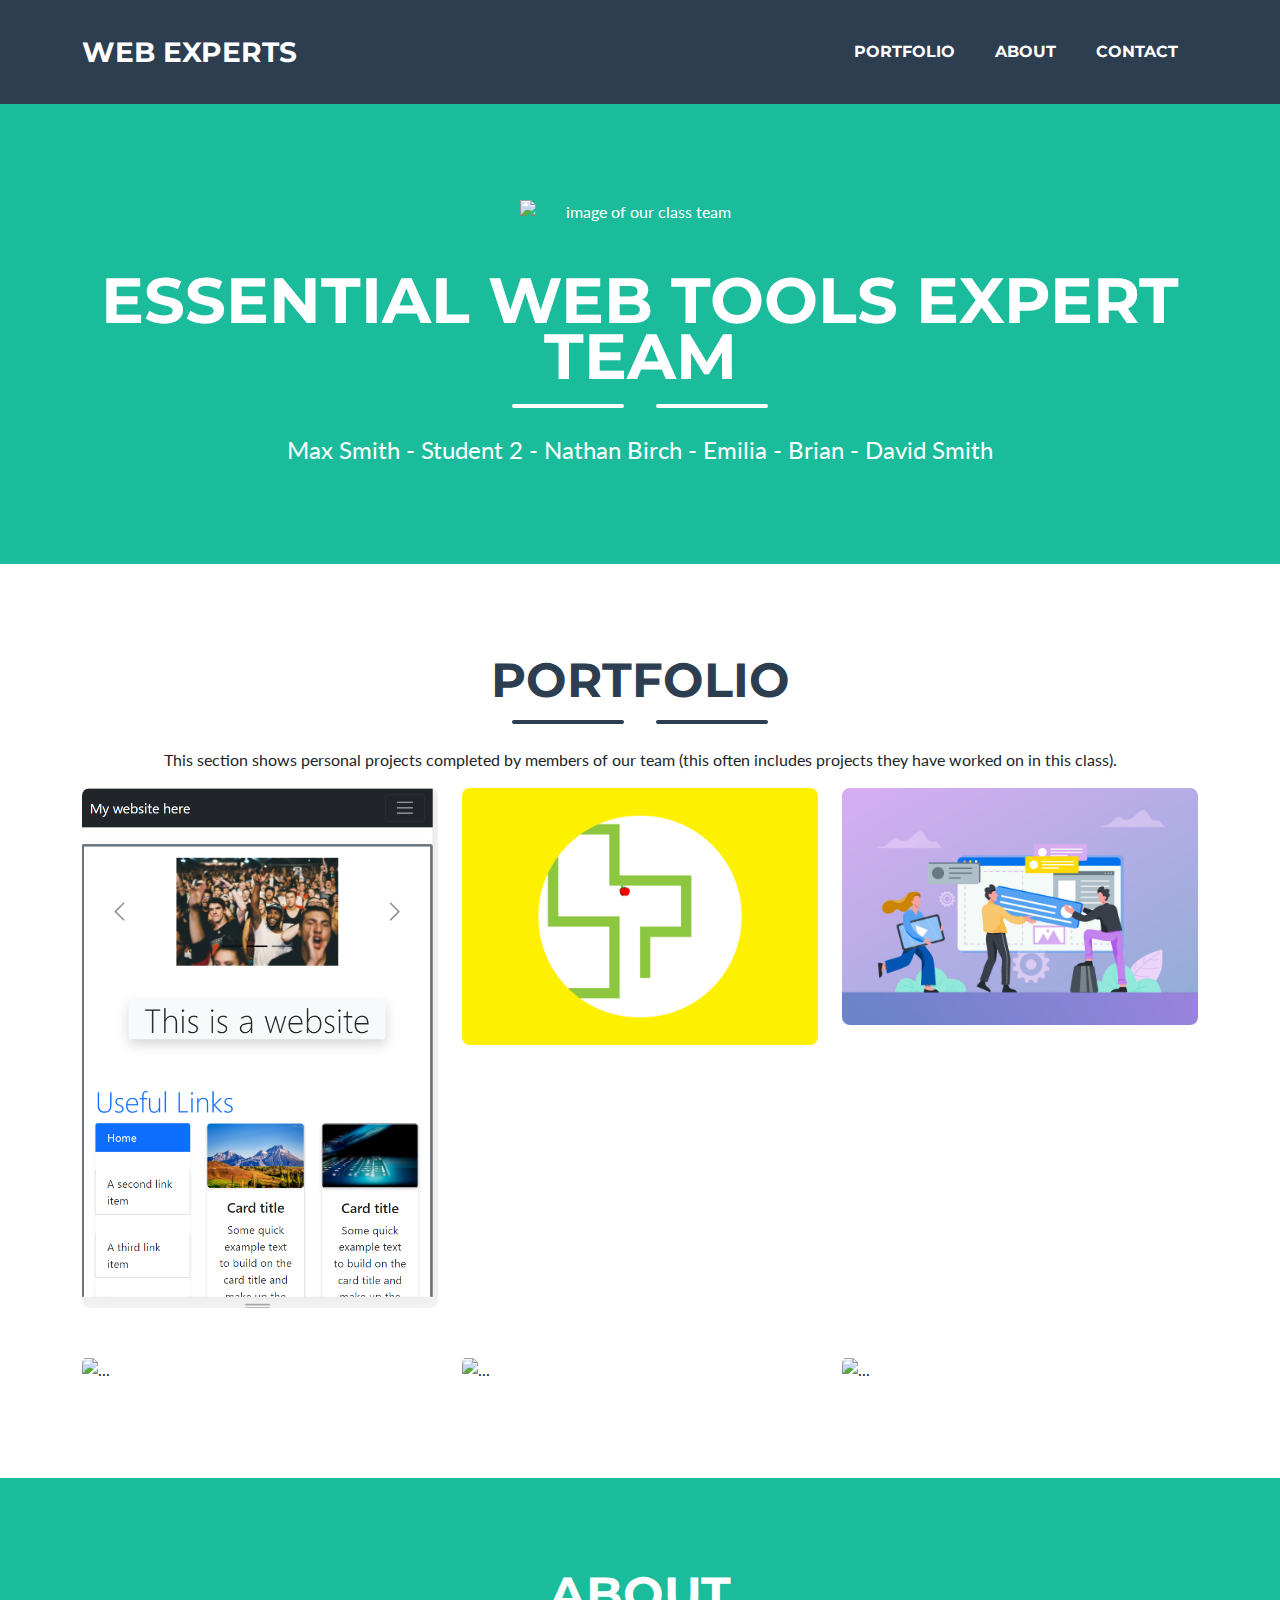
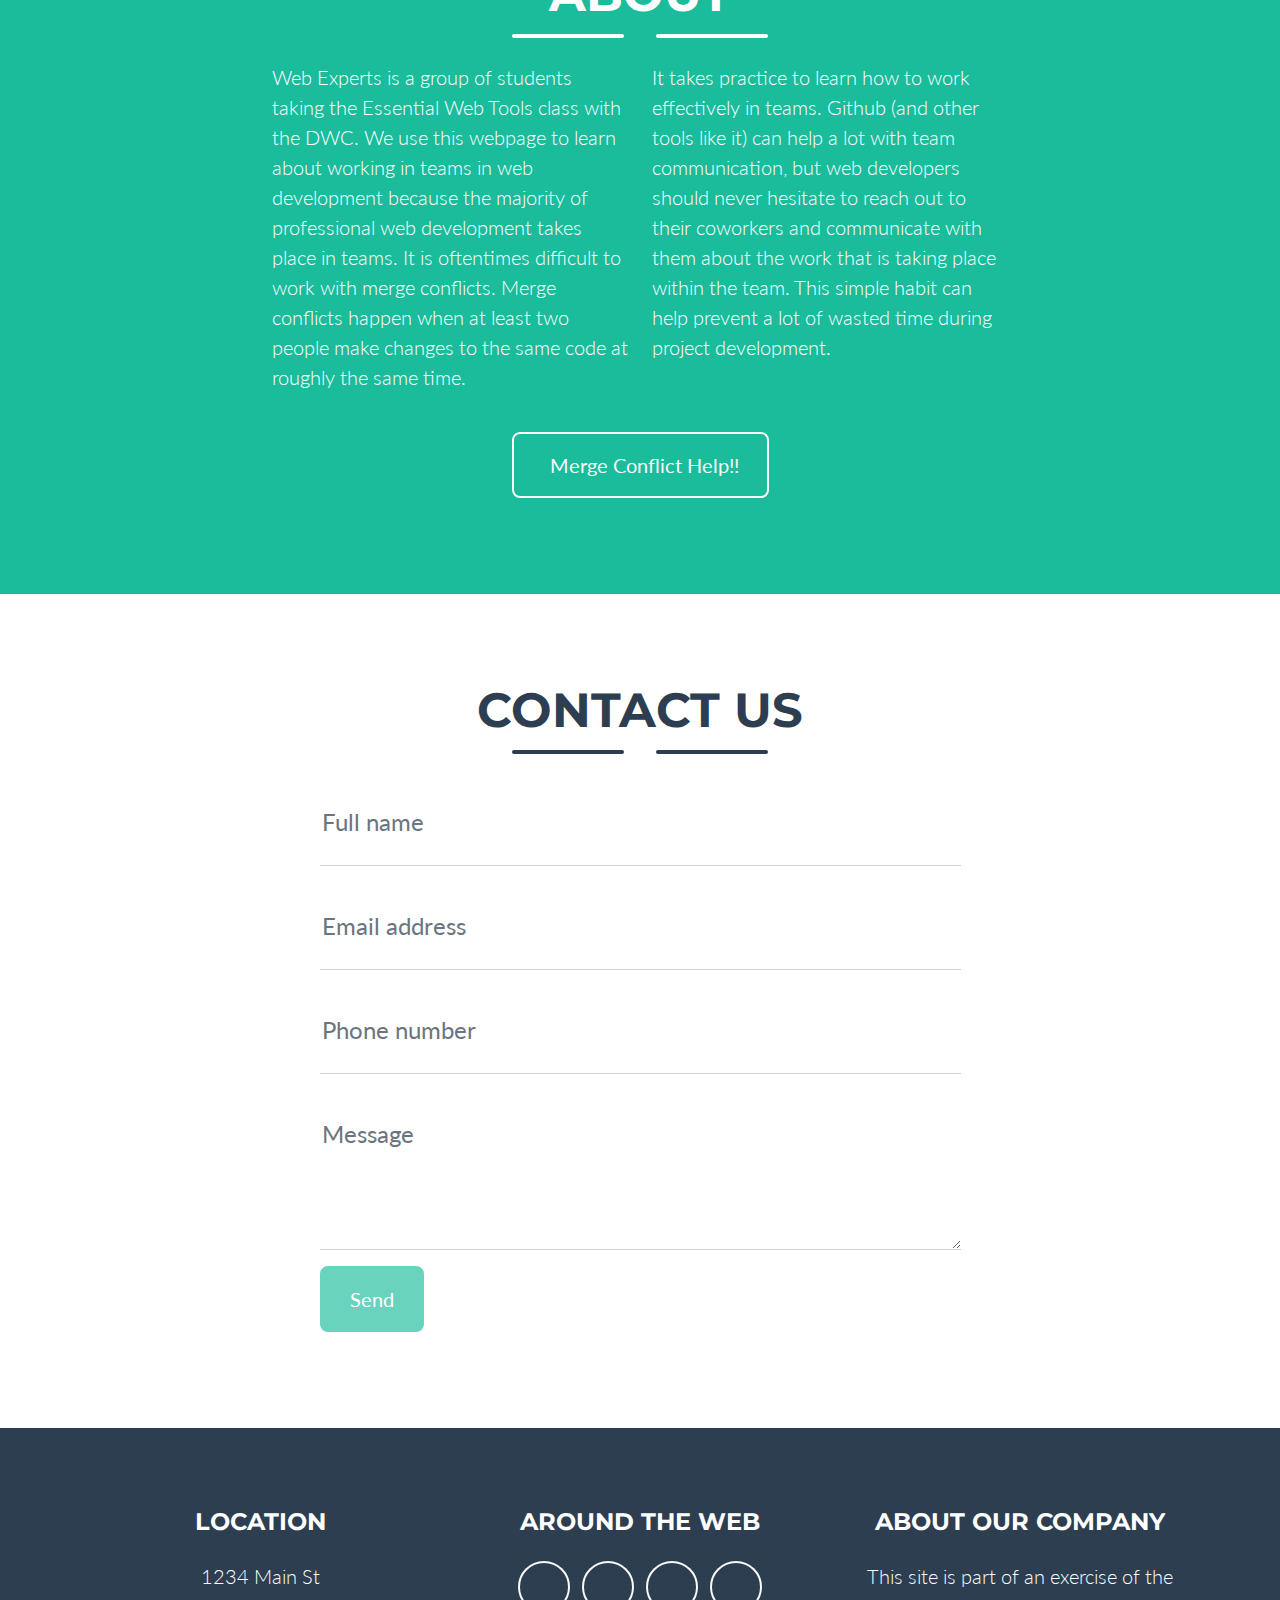
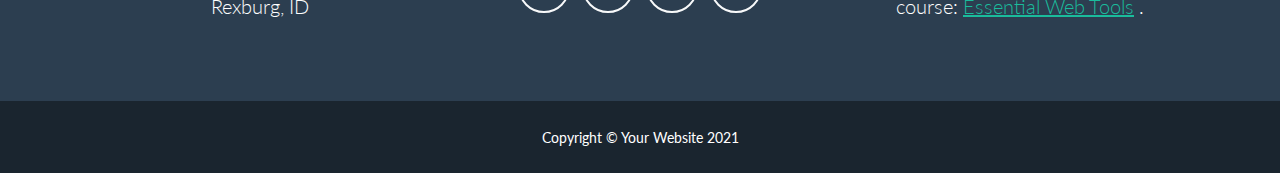
==== index.html @ 08fc3f8a "Add files via upload" ====
<!DOCTYPE html>
<html lang="en">
    <head>
        <meta charset="utf-8" />
        <meta name="viewport" content="width=device-width, initial-scale=1, shrink-to-fit=no" />
        <meta name="description" content="" />
        <meta name="author" content="" />
        <title>Web Expert Team</title>
        <!-- Favicon-->
        <link rel="icon" type="image/x-icon" href="assets/favicon.ico" />
        <!-- Font Awesome icons (free version)-->
        <script src="https://use.fontawesome.com/releases/v5.15.3/js/all.js" crossorigin="anonymous"></script>
        <!-- Google fonts-->
        <link href="https://fonts.googleapis.com/css?family=Montserrat:400,700" rel="stylesheet" type="text/css" />
        <link href="https://fonts.googleapis.com/css?family=Lato:400,700,400italic,700italic" rel="stylesheet" type="text/css" />
        <!-- Core theme CSS (includes Bootstrap)-->
        <link href="css/styles.css" rel="stylesheet" />
    </head>
    <body id="page-top">
        <!-- Navigation-->
        <nav class="navbar navbar-expand-lg bg-secondary text-uppercase fixed-top" id="mainNav">
            <div class="container">
                <a class="navbar-brand" href="#page-top">Web Experts</a>
                <button class="navbar-toggler text-uppercase font-weight-bold bg-primary text-white rounded" type="button" data-bs-toggle="collapse" data-bs-target="#navbarResponsive" aria-controls="navbarResponsive" aria-expanded="false" aria-label="Toggle navigation">
                    Menu
                    <i class="fas fa-bars"></i>
                </button>
                <div class="collapse navbar-collapse" id="navbarResponsive">
                    <ul class="navbar-nav ms-auto">
                        <li class="nav-item mx-0 mx-lg-1"><a class="nav-link py-3 px-0 px-lg-3 rounded" href="#portfolio">Portfolio</a></li>
                        <li class="nav-item mx-0 mx-lg-1"><a class="nav-link py-3 px-0 px-lg-3 rounded" href="#about">About</a></li>
                        <li class="nav-item mx-0 mx-lg-1"><a class="nav-link py-3 px-0 px-lg-3 rounded" href="#contact">Contact</a></li>
                    </ul>
                </div>
            </div>
        </nav>
        <!-- Masthead-->
        <header class="masthead bg-primary text-white text-center">
            <div class="container d-flex align-items-center flex-column">
                <!-- Masthead Avatar Image-->
                <img class="masthead-avatar mb-5" src="assets/img/team.png" alt="image of our class team" />
                <!-- Masthead Heading-->
                <h1 class="masthead-heading text-uppercase mb-0">Essential Web Tools Expert Team</h1>
                <!-- Icon Divider-->
                <div class="divider-custom divider-light">
                    <div class="divider-custom-line"></div>
                    <div class="divider-custom-icon"><i class="fas fa-star"></i></div>
                    <div class="divider-custom-line"></div>
                </div>
                <!-- Masthead Subheading-->
                <p class="masthead-subheading font-weight-light mb-0">Max Smith - Student 2 - Nathan Birch - Emilia - Brian - David Smith</p>
            </div>
        </header>
        <!-- Portfolio Section-->
        <section class="page-section portfolio" id="portfolio">
            <div class="container">
                <!-- Portfolio Section Heading-->
                <h2 class="page-section-heading text-center text-uppercase text-secondary mb-0">Portfolio</h2>
                <!-- Icon Divider-->
                <div class="divider-custom">
                    <div class="divider-custom-line"></div>
                    <div class="divider-custom-icon"><i class="fas fa-star"></i></div>
                    <div class="divider-custom-line"></div>
                </div>
                <p class="text-center">This section shows personal projects completed by members of our team (this often includes projects they have worked on in this class). </p>
                <!-- Portfolio Grid Items-->
                <div class="row justify-content-center">
                    <!-- Portfolio Item 1-->
                    <div class="col-md-6 col-lg-4 mb-5">
                        <div class="portfolio-item mx-auto" data-bs-toggle="modal" data-bs-target="#portfolioModal1">
                            <div class="portfolio-item-caption d-flex align-items-center justify-content-center h-100 w-100">
                                <div class="portfolio-item-caption-content text-center text-white"><i class="fas fa-plus fa-3x"></i></div>
                            </div>
                            <img class="img-fluid" src="assets/img/portfolio/websiteportfoliomax.png" alt="..." />
                        </div>
                    </div>
                    <!-- Portfolio Item 2-->
                    <div class="col-md-6 col-lg-4 mb-5">
                        <div class="portfolio-item mx-auto" data-bs-toggle="modal" data-bs-target="#portfolioModal2">
                            <div class="portfolio-item-caption d-flex align-items-center justify-content-center h-100 w-100">
                                <div class="portfolio-item-caption-content text-center text-white"><i class="fas fa-plus fa-3x"></i></div>
                            </div>
                            <img class="img-fluid" src="assets/img/portfolio/snake.png" alt="..." />
                        </div>
                    </div>
                    <!-- Portfolio Item 3-->
                    <div class="col-md-6 col-lg-4 mb-5">
                        <div class="portfolio-item mx-auto" data-bs-toggle="modal" data-bs-target="#portfolioModal3">
                            <div class="portfolio-item-caption d-flex align-items-center justify-content-center h-100 w-100">
                                <div class="portfolio-item-caption-content text-center text-white"><i class="fas fa-plus fa-3x"></i></div>
                            </div>
                            <img class="img-fluid" src="assets/img/portfolio/great-website.jpg" alt="..." />
                        </div>
                    </div>
                    <!-- Portfolio Item 4-->
                    <div class="col-md-6 col-lg-4 mb-5 mb-lg-0">
                        <div class="portfolio-item mx-auto" data-bs-toggle="modal" data-bs-target="#portfolioModal4">
                            <div class="portfolio-item-caption d-flex align-items-center justify-content-center h-100 w-100">
                                <div class="portfolio-item-caption-content text-center text-white"><i class="fas fa-plus fa-3x"></i></div>
                            </div>
                            <img class="img-fluid" src="assets/img/portfolio/game.png" alt="..." />
                        </div>
                    </div>
                    <!-- Portfolio Item 5-->
                    <div class="col-md-6 col-lg-4 mb-5 mb-md-0">
                        <div class="portfolio-item mx-auto" data-bs-toggle="modal" data-bs-target="#portfolioModal5">
                            <div class="portfolio-item-caption d-flex align-items-center justify-content-center h-100 w-100">
                                <div class="portfolio-item-caption-content text-center text-white"><i class="fas fa-plus fa-3x"></i></div>
                            </div>
                            <img class="img-fluid" src="assets/img/portfolio/safe.png" alt="..." />
                        </div>
                    </div>
                    <!-- Portfolio Item 6-->
                    <div class="col-md-6 col-lg-4">
                        <div class="portfolio-item mx-auto" data-bs-toggle="modal" data-bs-target="#portfolioModal6">
                            <div class="portfolio-item-caption d-flex align-items-center justify-content-center h-100 w-100">
                                <div class="portfolio-item-caption-content text-center text-white"><i class="fas fa-plus fa-3x"></i></div>
                            </div>
                            <img class="img-fluid" src="assets/img/portfolio/submarine.png" alt="..." />
                        </div>
                    </div>
                </div>
            </div>
        </section>
        <!-- About Section-->
        <section class="page-section bg-primary text-white mb-0" id="about">
            <div class="container">
                <!-- About Section Heading-->
                <h2 class="page-section-heading text-center text-uppercase text-white">About</h2>
                <!-- Icon Divider-->
                <div class="divider-custom divider-light">
                    <div class="divider-custom-line"></div>
                    <div class="divider-custom-icon"><i class="fas fa-star"></i></div>
                    <div class="divider-custom-line"></div>
                </div>
                <!-- About Section Content-->
                <div class="row">
                    <div class="col-lg-4 ms-auto"><p class="lead">Web Experts is a group of students taking the Essential Web Tools class with the DWC. We use this webpage to learn about working in teams in web development because the majority of professional web development takes place in teams. It is oftentimes difficult to work with merge conflicts. Merge conflicts happen when at least two people make changes to the same code at roughly the same time.</p></div>
                    <div class="col-lg-4 me-auto"><p class="lead">It takes practice to learn how to work effectively in teams. Github (and other tools like it) can help a lot with team communication, but web developers should never hesitate to reach out to their coworkers and communicate with them about the work that is taking place within the team. This simple habit can help prevent a lot of wasted time during project development.</p></div>
                </div>
                <!-- About Section Button-->
                <div class="text-center mt-4">
                    <a class="btn btn-xl btn-outline-light" href="https://youtu.be/__cR7uPBOIk" target="blank">
                        <i class="fas fa-video me-2"></i>
                        Merge Conflict Help!!
                    </a>
                </div>
            </div>
        </section>
        <!-- Contact Section-->
        <section class="page-section" id="contact">
            <div class="container">
                <!-- Contact Section Heading-->
                <h2 class="page-section-heading text-center text-uppercase text-secondary mb-0">Contact Us</h2>
                <!-- Icon Divider-->
                <div class="divider-custom">
                    <div class="divider-custom-line"></div>
                    <div class="divider-custom-icon"><i class="fas fa-star"></i></div>
                    <div class="divider-custom-line"></div>
                </div>
                <!-- Contact Section Form-->
                <div class="row justify-content-center">
                    <div class="col-lg-8 col-xl-7">
                        <!-- * * * * * * * * * * * * * * *-->
                        <!-- * * SB Forms Contact Form * *-->
                        <!-- * * * * * * * * * * * * * * *-->
                        <!-- This form is pre-integrated with SB Forms.-->
                        <!-- To make this form functional, sign up at-->
                        <!-- https://startbootstrap.com/solution/contact-forms-->
                        <!-- to get an API token!-->
                        <form id="contactForm" data-sb-form-api-token="API_TOKEN">
                            <!-- Name input-->
                            <div class="form-floating mb-3">
                                <input class="form-control" id="name" type="text" placeholder="Enter your name..." data-sb-validations="required" />
                                <label for="name">Full name</label>
                                <div class="invalid-feedback" data-sb-feedback="name:required">A name is required.</div>
                            </div>
                            <!-- Email address input-->
                            <div class="form-floating mb-3">
                                <input class="form-control" id="email" type="email" placeholder="name@example.com" data-sb-validations="required,email" />
                                <label for="email">Email address</label>
                                <div class="invalid-feedback" data-sb-feedback="email:required">An email is required.</div>
                                <div class="invalid-feedback" data-sb-feedback="email:email">Email is not valid.</div>
                            </div>
                            <!-- Phone number input-->
                            <div class="form-floating mb-3">
                                <input class="form-control" id="phone" type="tel" placeholder="(123) 456-7890" data-sb-validations="required" />
                                <label for="phone">Phone number</label>
                                <div class="invalid-feedback" data-sb-feedback="phone:required">A phone number is required.</div>
                            </div>
                            <!-- Message input-->
                            <div class="form-floating mb-3">
                                <textarea class="form-control" id="message" type="text" placeholder="Enter your message here..." style="height: 10rem" data-sb-validations="required"></textarea>
                                <label for="message">Message</label>
                                <div class="invalid-feedback" data-sb-feedback="message:required">A message is required.</div>
                            </div>
                            <!-- Submit success message-->
                            <!---->
                            <!-- This is what your users will see when the form-->
                            <!-- has successfully submitted-->
                            <div class="d-none" id="submitSuccessMessage">
                                <div class="text-center mb-3">
                                    <div class="fw-bolder">Form submission successful!</div>
                                    To activate this form, sign up at
                                    <br />
                                    <a href="https://startbootstrap.com/solution/contact-forms">https://startbootstrap.com/solution/contact-forms</a>
                                </div>
                            </div>
                            <!-- Submit error message-->
                            <!---->
                            <!-- This is what your users will see when there is-->
                            <!-- an error submitting the form-->
                            <div class="d-none" id="submitErrorMessage"><div class="text-center text-danger mb-3">Error sending message!</div></div>
                            <!-- Submit Button-->
                            <button class="btn btn-primary btn-xl disabled" id="submitButton" type="submit">Send</button>
                        </form>
                    </div>
                </div>
            </div>
        </section>
        <!-- Footer-->
        <footer class="footer text-center">
            <div class="container">
                <div class="row">
                    <!-- Footer Location-->
                    <div class="col-lg-4 mb-5 mb-lg-0">
                        <h4 class="text-uppercase mb-4">Location</h4>
                        <p class="lead mb-0">
                            1234 Main St
                            <br />
                            Rexburg, ID
                        </p>
                    </div>
                    <!-- Footer Social Icons-->
                    <div class="col-lg-4 mb-5 mb-lg-0">
                        <h4 class="text-uppercase mb-4">Around the Web</h4>
                        <a class="btn btn-outline-light btn-social mx-1" href="#!"><i class="fab fa-fw fa-facebook-f"></i></a>
                        <a class="btn btn-outline-light btn-social mx-1" href="#!"><i class="fab fa-fw fa-twitter"></i></a>
                        <a class="btn btn-outline-light btn-social mx-1" href="#!"><i class="fab fa-fw fa-linkedin-in"></i></a>
                        <a class="btn btn-outline-light btn-social mx-1" href="#!"><i class="fab fa-fw fa-dribbble"></i></a>
                    </div>
                    <!-- Footer About Text-->
                    <div class="col-lg-4">
                        <h4 class="text-uppercase mb-4">About Our company</h4>
                        <p class="lead mb-0">
                            This site is part of an exercise of the course: 
                            <a href="#">Essential Web Tools</a>
                            .
                        </p>
                    </div>
                </div>
            </div>
        </footer>
        <!-- Copyright Section-->
        <div class="copyright py-4 text-center text-white">
            <div class="container"><small>Copyright &copy; Your Website 2021</small></div>
        </div>
        <!-- Portfolio Modals-->
        <!-- Portfolio Modal 1-->
        <div class="portfolio-modal modal fade" id="portfolioModal1" tabindex="-1" aria-labelledby="portfolioModal1" aria-hidden="true">
            <div class="modal-dialog modal-xl">
                <div class="modal-content">
                    <div class="modal-header border-0"><button class="btn-close" type="button" data-bs-dismiss="modal" aria-label="Close"></button></div>
                    <div class="modal-body text-center pb-5">
                        <div class="container">
                            <div class="row justify-content-center">
                                <div class="col-lg-8">
                                    <!-- Portfolio Modal - Title-->
                                    <h2 class="portfolio-modal-title text-secondary text-uppercase mb-0">Log Cabin</h2>
                                    <!-- Icon Divider-->
                                    <div class="divider-custom">
                                        <div class="divider-custom-line"></div>
                                        <div class="divider-custom-icon"><i class="fas fa-star"></i></div>
                                        <div class="divider-custom-line"></div>
                                    </div>
                                    <!-- Portfolio Modal - Image-->
                                    <img class="img-fluid rounded mb-5" src="assets/img/portfolio/websiteportfoliomax.png" alt = "Website created by Max Smith using Bootstrap 5" />
                                    <!-- Portfolio Modal - Text-->
                                    <p class="mb-4">My name is Max Smith I call this "Basic For Fun Website." I made this website using primarily HTML5 and Bootstrap 5. It has a carousel, a navbar, and some cards.</p>
                                    <button class="btn btn-primary" href="#!" data-bs-dismiss="modal">
                                        <i class="fas fa-times fa-fw"></i>
                                        Close Window
                                    </button>
                                </div>
                            </div>
                        </div>
                    </div>
                </div>
            </div>
        </div>
        <!-- Portfolio Modal 2-->
        <div class="portfolio-modal modal fade" id="portfolioModal2" tabindex="-1" aria-labelledby="portfolioModal2" aria-hidden="true">
            <div class="modal-dialog modal-xl">
                <div class="modal-content">
                    <div class="modal-header border-0"><button class="btn-close" type="button" data-bs-dismiss="modal" aria-label="Close"></button></div>
                    <div class="modal-body text-center pb-5">
                        <div class="container">
                            <div class="row justify-content-center">
                                <div class="col-lg-8">
                                    <!-- Portfolio Modal - Title-->
                                    <h2 class="portfolio-modal-title text-secondary text-uppercase mb-0"><a href="https://snake-8.web.app/" target="blank">Awesome Snake Game</a></h2>
                                    <!-- Icon Divider-->
                                    <div class="divider-custom">
                                        <div class="divider-custom-line"></div>
                                        <div class="divider-custom-icon"><i class="fas fa-star"></i></div>
                                        <div class="divider-custom-line"></div>
                                    </div>
                                    <p>Nathan Birch</p>
                                    <!-- Portfolio Modal - Image-->
                                    <a href="https://snake-8.web.app/" target="blank"><img class="img-fluid rounded mb-5" src="assets/img/portfolio/snake.png" alt="..." /></a>
                                    <!-- Portfolio Modal - Text-->
                                    <p class="mb-4">This was a fun snake game that I made to help me learn ReactJS. It is super duper fun. You should play it, try some modifiers, save your score, and let me know if you beat me. :)</p>
                                    <button class="btn btn-primary" href="#!" data-bs-dismiss="modal">
                                        <i class="fas fa-times fa-fw"></i>
                                        Close Window
                                    </button>
                                </div>
                            </div>
                        </div>
                    </div>
                </div>
            </div>
        </div>
        <!-- Portfolio Modal 3-->
        <div class="portfolio-modal modal fade" id="portfolioModal3" tabindex="-1" aria-labelledby="portfolioModal3" aria-hidden="true">
            <div class="modal-dialog modal-xl">
                <div class="modal-content">
                    <div class="modal-header border-0"><button class="btn-close" type="button" data-bs-dismiss="modal" aria-label="Close"></button></div>
                    <div class="modal-body text-center pb-5">
                        <div class="container">
                            <div class="row justify-content-center">
                                <div class="col-lg-8">
                                    <!-- Portfolio Modal - Title-->
                                    <h2 class="portfolio-modal-title text-secondary text-uppercase mb-0">My Awesome Website!</h2>
                                    <!-- Icon Divider-->
                                    <div class="divider-custom">
                                        <div class="divider-custom-line"></div>
                                        <div class="divider-custom-icon"><i class="fas fa-star"></i></div>
                                        <div class="divider-custom-line"></div>
                                    </div>
                                    <p>Emilia</p>
                                    <!-- Portfolio Modal - Image-->
                                    <img class="img-fluid rounded mb-5" src="assets/img/portfolio/great-website.jpg" alt="..." />
                                    <!-- Portfolio Modal - Text-->
                                    <p class="mb-4">I poured my blood, sweat, and tears into this website. I hope you will like it, if you have any suggestions please feel free to let me know! PS. I tried to make the picture bigger however, I wasn't able to do it:)</p>
                                    <button class="btn btn-primary" href="#!" data-bs-dismiss="modal">
                                        <i class="fas fa-times fa-fw"></i>
                                        Close Window
                                    </button>
                                </div>
                            </div>
                        </div>
                    </div>
                </div>
            </div>
        </div>
        <!-- Portfolio Modal 4-->
        <div class="portfolio-modal modal fade" id="portfolioModal4" tabindex="-1" aria-labelledby="portfolioModal4" aria-hidden="true">
            <div class="modal-dialog modal-xl">
                <div class="modal-content">
                    <div class="modal-header border-0"><button class="btn-close" type="button" data-bs-dismiss="modal" aria-label="Close"></button></div>
                    <div class="modal-body text-center pb-5">
                        <div class="container">
                            <div class="row justify-content-center">
                                <div class="col-lg-8">
                                    <!-- Portfolio Modal - Title-->
                                    <h2 class="portfolio-modal-title text-secondary text-uppercase mb-0">Controller</h2>
                                    <!-- Icon Divider-->
                                    <div class="divider-custom">
                                        <div class="divider-custom-line"></div>
                                        <div class="divider-custom-icon"><i class="fas fa-star"></i></div>
                                        <div class="divider-custom-line"></div>
                                    </div>
                                    <!-- Portfolio Modal - Image-->
                                    <img class="img-fluid rounded mb-5" src="assets/img/portfolio/game.png" alt="..." />
                                    <!-- Portfolio Modal - Text-->
                                    <p class="mb-4">Lorem ipsum dolor sit amet, consectetur adipisicing elit. Mollitia neque assumenda ipsam nihil, molestias magnam, recusandae quos quis inventore quisquam velit asperiores, vitae? Reprehenderit soluta, eos quod consequuntur itaque. Nam.</p>
                                    <button class="btn btn-primary" href="#!" data-bs-dismiss="modal">
                                        <i class="fas fa-times fa-fw"></i>
                                        Close Window
                                    </button>
                                </div>
                            </div>
                        </div>
                    </div>
                </div>
            </div>
        </div>
        <!-- Portfolio Modal 5-->
        <div class="portfolio-modal modal fade" id="portfolioModal5" tabindex="-1" aria-labelledby="portfolioModal5" aria-hidden="true">
            <div class="modal-dialog modal-xl">
                <div class="modal-content">
                    <div class="modal-header border-0"><button class="btn-close" type="button" data-bs-dismiss="modal" aria-label="Close"></button></div>
                    <div class="modal-body text-center pb-5">
                        <div class="container">
                            <div class="row justify-content-center">
                                <div class="col-lg-8">
                                    <!-- Portfolio Modal - Title-->
                                    <h2 class="portfolio-modal-title text-secondary text-uppercase mb-0">Locked Safe</h2>
                                    <!-- Icon Divider-->
                                    <div class="divider-custom">
                                        <div class="divider-custom-line"></div>
                                        <div class="divider-custom-icon"><i class="fas fa-star"></i></div>
                                        <div class="divider-custom-line"></div>
                                    </div>
                                    <!-- Portfolio Modal - Image-->
                                    <img class="img-fluid rounded mb-5" src="assets/img/portfolio/safe.png" alt="..." />
                                    <!-- Portfolio Modal - Text-->
                                    <p class="mb-4">Lorem ipsum dolor sit amet, consectetur adipisicing elit. Mollitia neque assumenda ipsam nihil, molestias magnam, recusandae quos quis inventore quisquam velit asperiores, vitae? Reprehenderit soluta, eos quod consequuntur itaque. Nam.</p>
                                    <button class="btn btn-primary" href="#!" data-bs-dismiss="modal">
                                        <i class="fas fa-times fa-fw"></i>
                                        Close Window
                                    </button>
                                </div>
                            </div>
                        </div>
                    </div>
                </div>
            </div>
        </div>
        <!-- Portfolio Modal 6-->
        <div class="portfolio-modal modal fade" id="portfolioModal6" tabindex="-1" aria-labelledby="portfolioModal6" aria-hidden="true">
            <div class="modal-dialog modal-xl">
                <div class="modal-content">
                    <div class="modal-header border-0"><button class="btn-close" type="button" data-bs-dismiss="modal" aria-label="Close"></button></div>
                    <div class="modal-body text-center pb-5">
                        <div class="container">
                            <div class="row justify-content-center">
                                <div class="col-lg-8">
                                    <!-- Portfolio Modal - Title-->
                                    <h2 class="portfolio-modal-title text-secondary text-uppercase mb-0">Brian Messick</h2>
                                    <!-- Icon Divider-->
                                    <div class="divider-custom">
                                        <div class="divider-custom-line"></div>
                                        <div class="divider-custom-icon"><i class="fas fa-star"></i></div>
                                        <div class="divider-custom-line"></div>
                                    </div>
                                     <!-- Portfolio Modal - Image-->
                                     <a href="https://bmessick12.github.io/what/" target="_blank">  <img class="img-fluid rounded mb-5" src="assets/img/portfolio/Calculate Your future investment.gif" alt="..." />
                                     </a>
                                 <!-- Portfolio Modal - Text-->
                                 <p class="mb-4">I'm a nerd and this is my website.</p>
                                 <button class="btn btn-primary" href="#!" data-bs-dismiss="modal" input type=button onClick="location.href='class4.html'"  target="_blank" value='click here'> click here
                                 </button>
                                </div>
                            </div>
                        </div>
                    </div>
                </div>
            </div>
        </div>
        <!-- Bootstrap core JS-->
        <script src="https://cdn.jsdelivr.net/npm/bootstrap@5.0.1/dist/js/bootstrap.bundle.min.js"></script>
        <!-- Core theme JS-->
        <script src="js/scripts.js"></script>
        <!-- * * * * * * * * * * * * * * * * * * * * * * * * * * * * * * * * * * * * * * * *-->
        <!-- * *                               SB Forms JS                               * *-->
        <!-- * * Activate your form at https://startbootstrap.com/solution/contact-forms * *-->
        <!-- * * * * * * * * * * * * * * * * * * * * * * * * * * * * * * * * * * * * * * * *-->
        <script src="https://cdn.startbootstrap.com/sb-forms-latest.js"></script>
    </body>
</html>
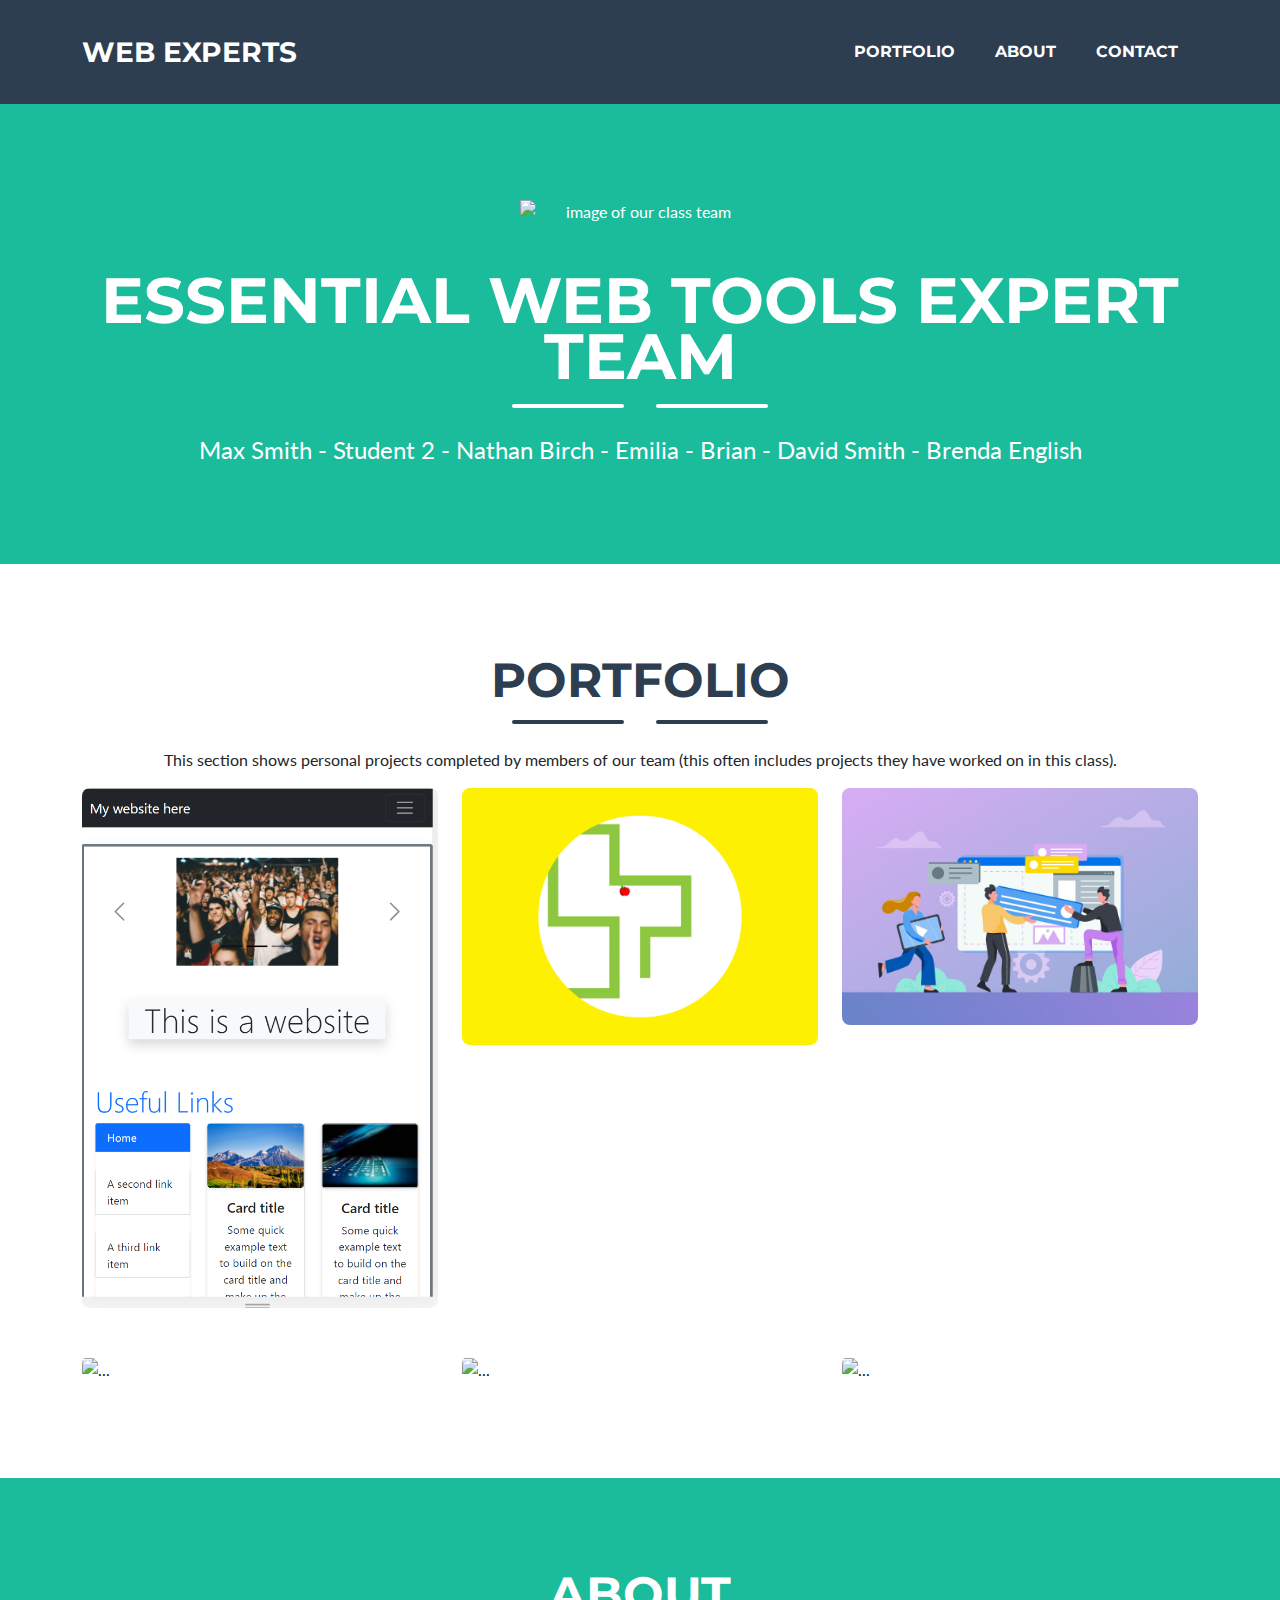
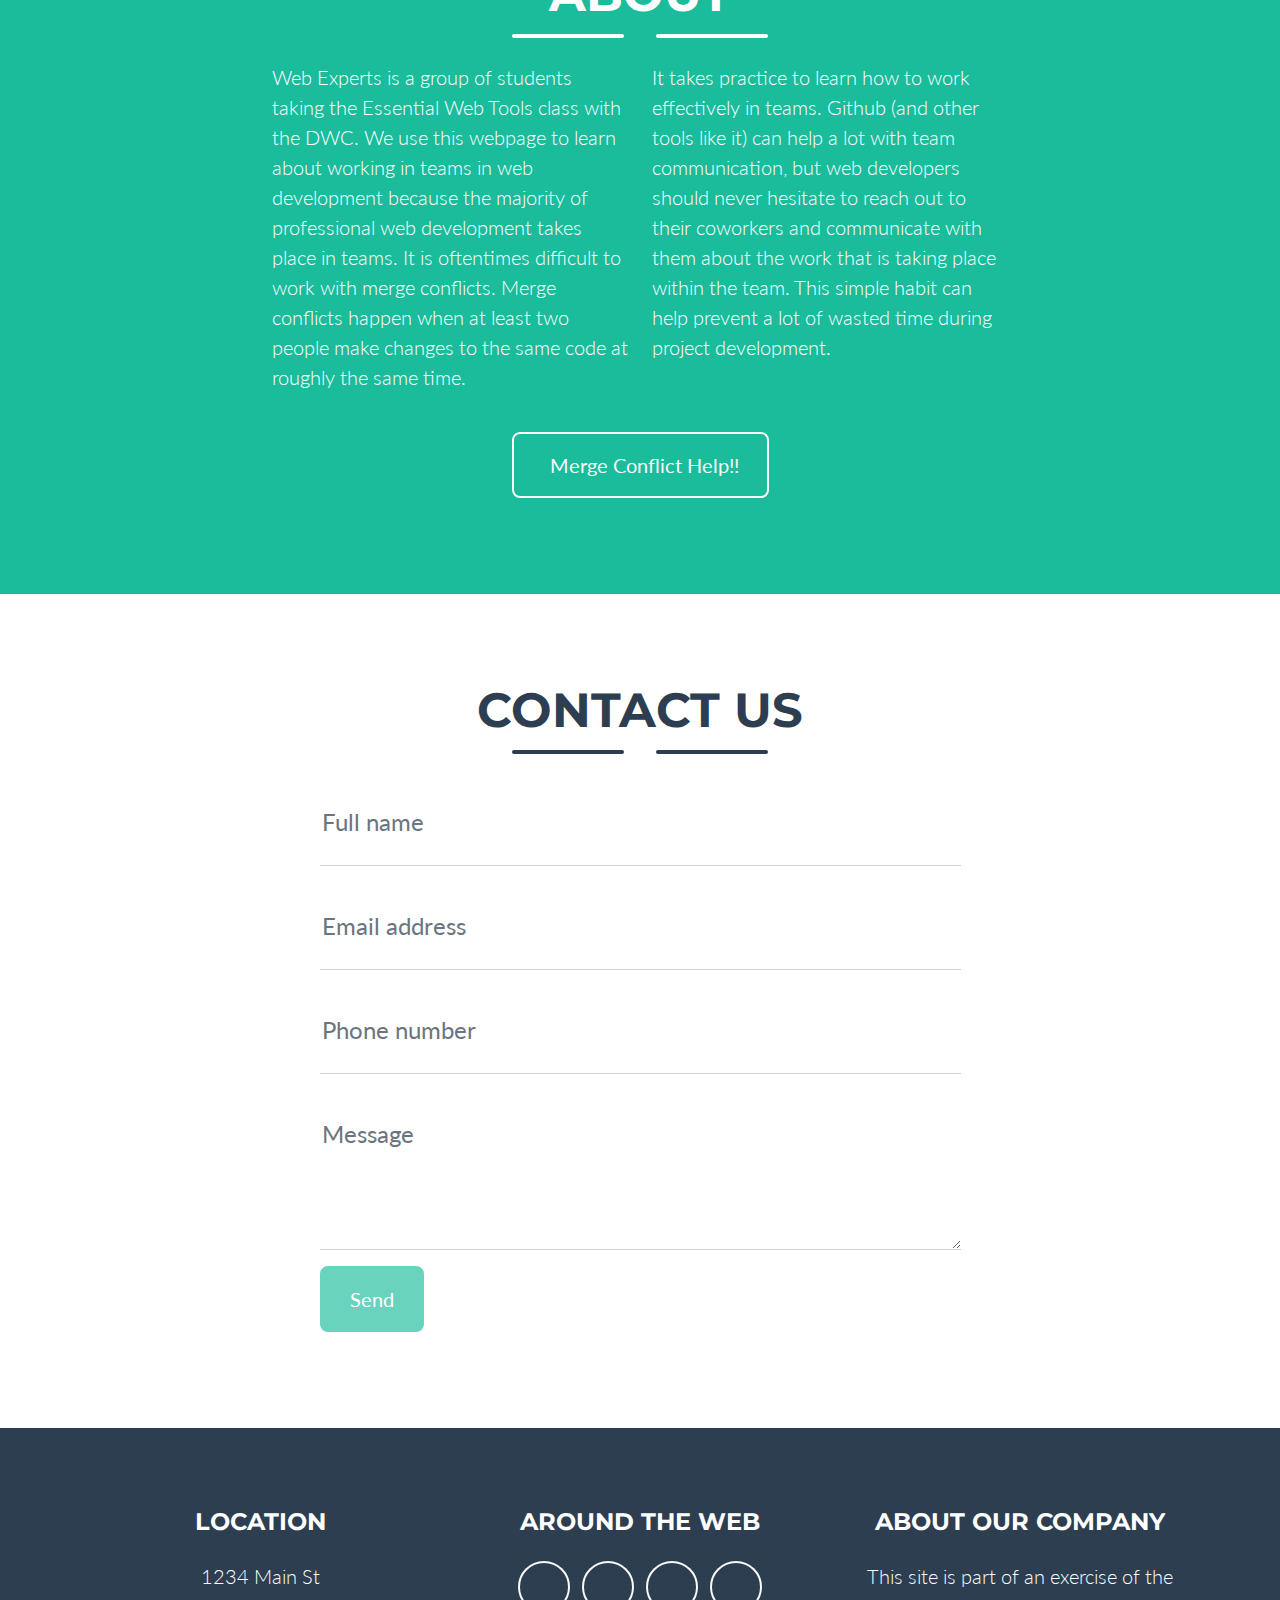
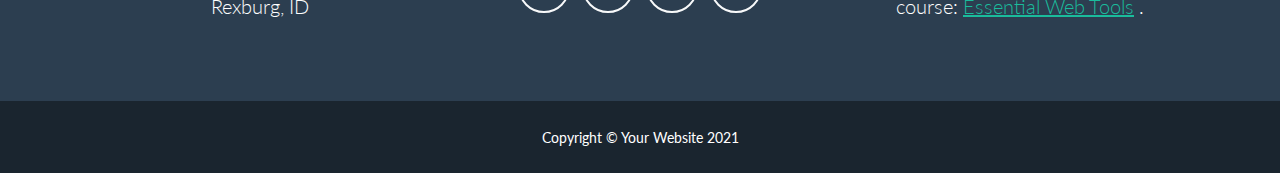
==== commit aaeff8b7: "Brenda's Commit" ====
--- a/index.html
+++ b/index.html
@@ -48,7 +48,7 @@
                     <div class="divider-custom-line"></div>
                 </div>
                 <!-- Masthead Subheading-->
-                <p class="masthead-subheading font-weight-light mb-0">Max Smith - Student 2 - Nathan Birch - Emilia - Brian - David Smith</p>
+                <p class="masthead-subheading font-weight-light mb-0">Max Smith - Student 2 - Nathan Birch - Emilia - Brian - David Smith - Brenda English</p>
             </div>
         </header>
         <!-- Portfolio Section-->
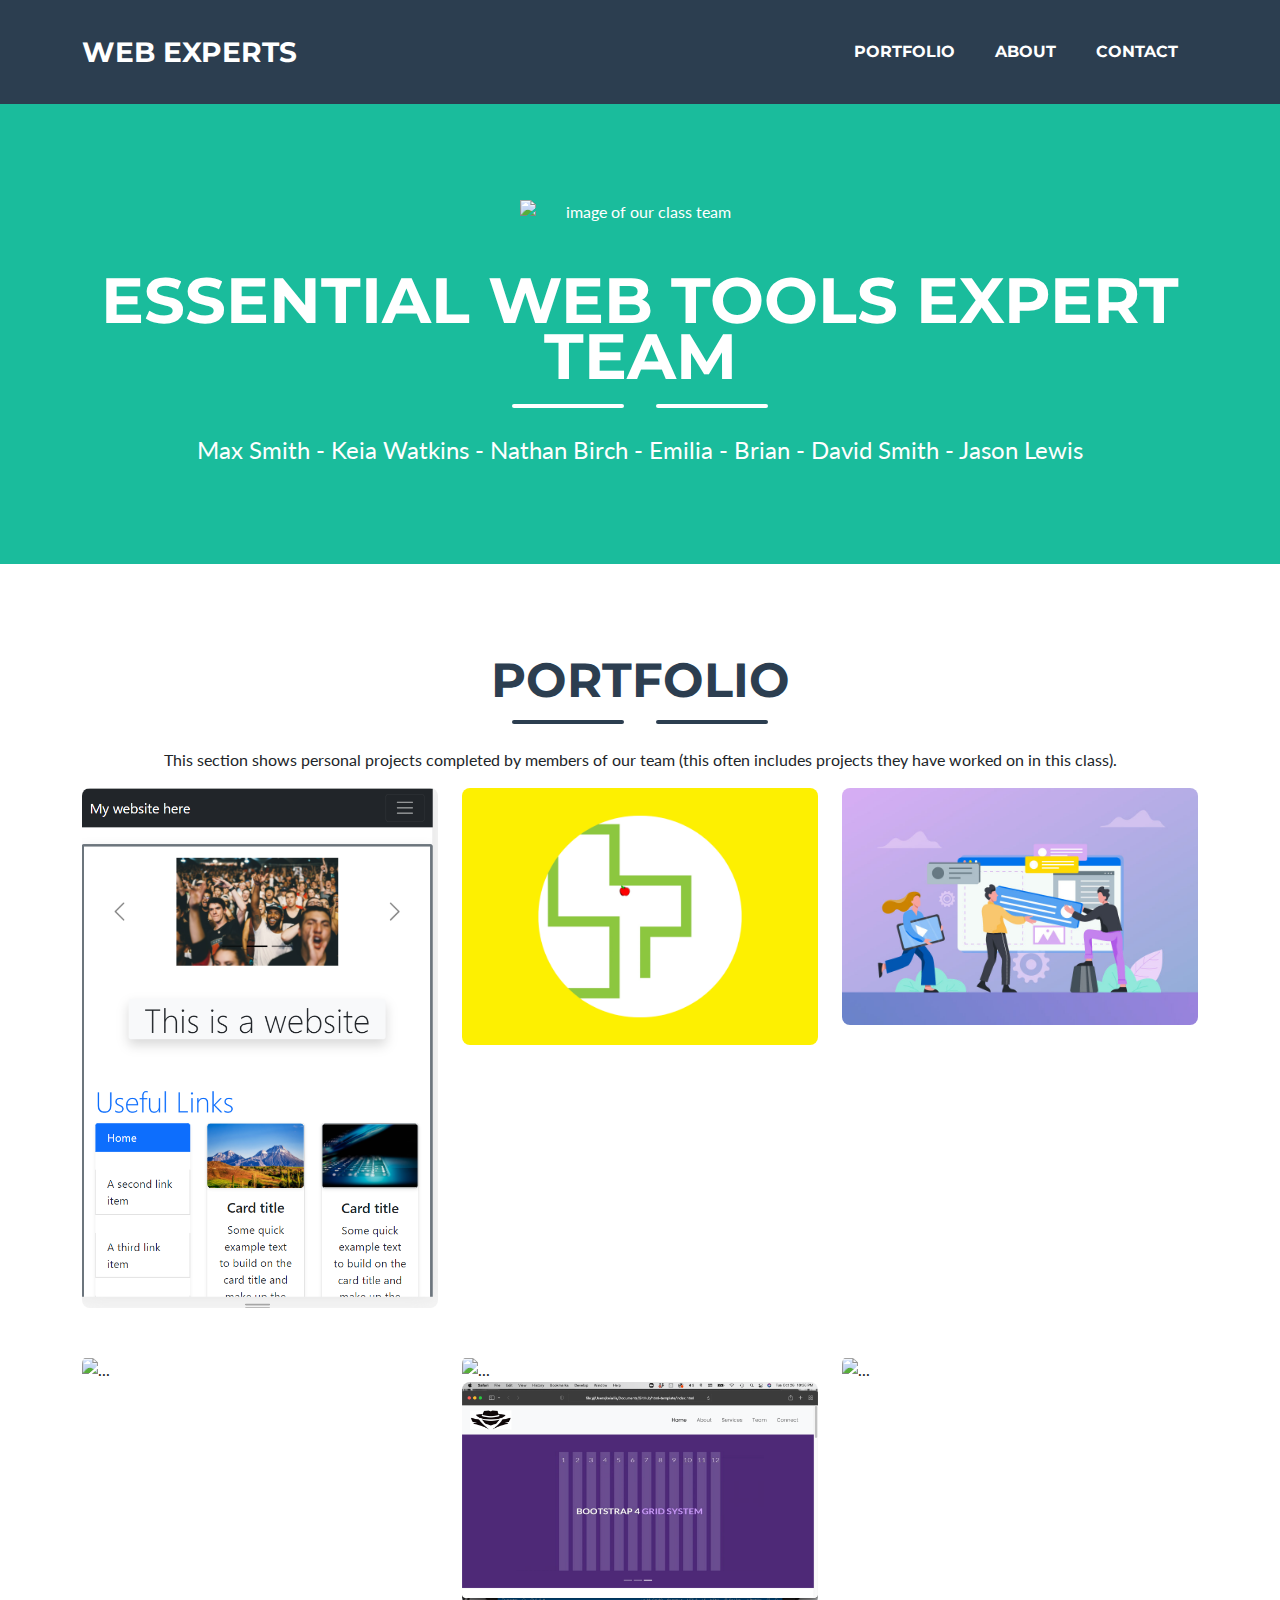
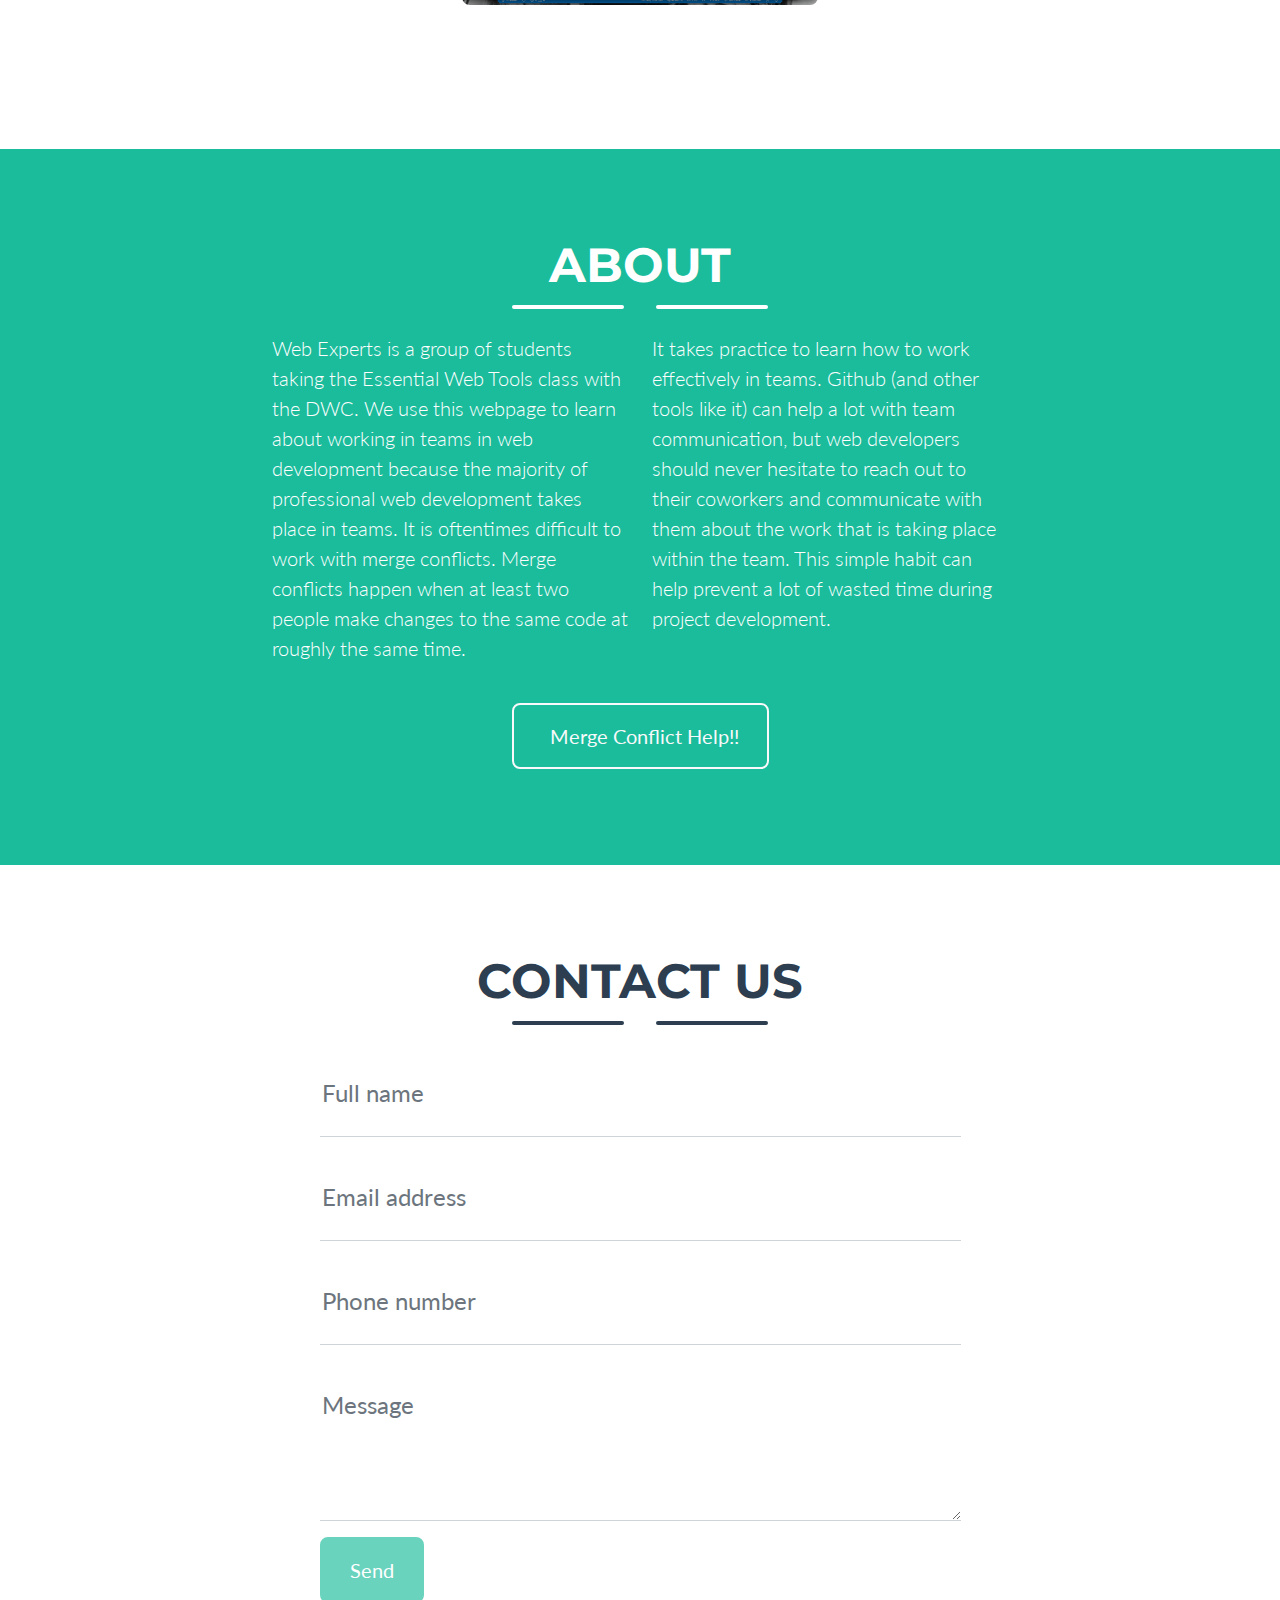
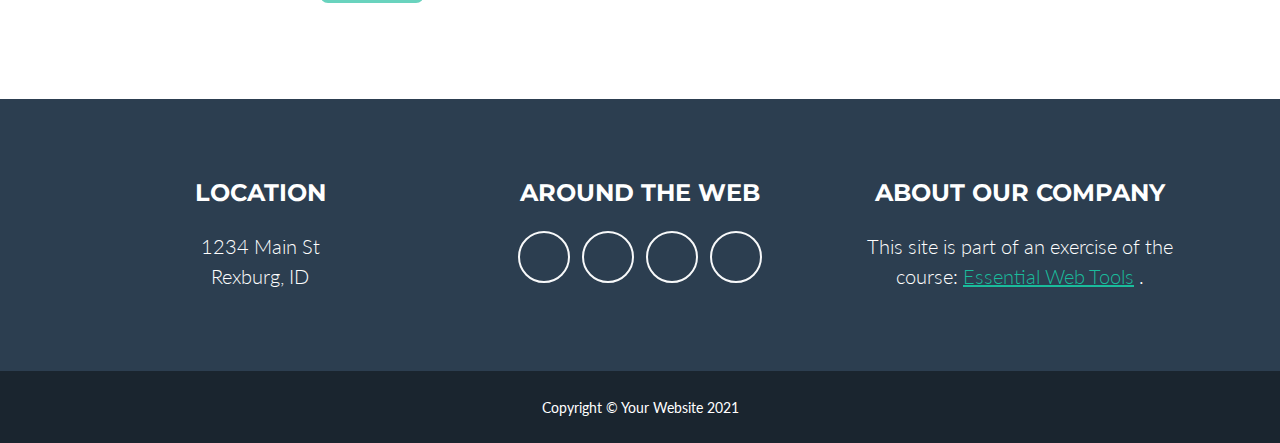
==== commit de31206a: "arrived" ====
--- a/index.html
+++ b/index.html
@@ -1,462 +1,993 @@
-<!DOCTYPE html>
-<html lang="en">
-    <head>
-        <meta charset="utf-8" />
-        <meta name="viewport" content="width=device-width, initial-scale=1, shrink-to-fit=no" />
-        <meta name="description" content="" />
-        <meta name="author" content="" />
-        <title>Web Expert Team</title>
-        <!-- Favicon-->
-        <link rel="icon" type="image/x-icon" href="assets/favicon.ico" />
-        <!-- Font Awesome icons (free version)-->
-        <script src="https://use.fontawesome.com/releases/v5.15.3/js/all.js" crossorigin="anonymous"></script>
-        <!-- Google fonts-->
-        <link href="https://fonts.googleapis.com/css?family=Montserrat:400,700" rel="stylesheet" type="text/css" />
-        <link href="https://fonts.googleapis.com/css?family=Lato:400,700,400italic,700italic" rel="stylesheet" type="text/css" />
-        <!-- Core theme CSS (includes Bootstrap)-->
-        <link href="css/styles.css" rel="stylesheet" />
-    </head>
-    <body id="page-top">
-        <!-- Navigation-->
-        <nav class="navbar navbar-expand-lg bg-secondary text-uppercase fixed-top" id="mainNav">
-            <div class="container">
-                <a class="navbar-brand" href="#page-top">Web Experts</a>
-                <button class="navbar-toggler text-uppercase font-weight-bold bg-primary text-white rounded" type="button" data-bs-toggle="collapse" data-bs-target="#navbarResponsive" aria-controls="navbarResponsive" aria-expanded="false" aria-label="Toggle navigation">
-                    Menu
-                    <i class="fas fa-bars"></i>
-                </button>
-                <div class="collapse navbar-collapse" id="navbarResponsive">
-                    <ul class="navbar-nav ms-auto">
-                        <li class="nav-item mx-0 mx-lg-1"><a class="nav-link py-3 px-0 px-lg-3 rounded" href="#portfolio">Portfolio</a></li>
-                        <li class="nav-item mx-0 mx-lg-1"><a class="nav-link py-3 px-0 px-lg-3 rounded" href="#about">About</a></li>
-                        <li class="nav-item mx-0 mx-lg-1"><a class="nav-link py-3 px-0 px-lg-3 rounded" href="#contact">Contact</a></li>
-                    </ul>
-                </div>
-            </div>
-        </nav>
-        <!-- Masthead-->
-        <header class="masthead bg-primary text-white text-center">
-            <div class="container d-flex align-items-center flex-column">
-                <!-- Masthead Avatar Image-->
-                <img class="masthead-avatar mb-5" src="assets/img/team.png" alt="image of our class team" />
-                <!-- Masthead Heading-->
-                <h1 class="masthead-heading text-uppercase mb-0">Essential Web Tools Expert Team</h1>
-                <!-- Icon Divider-->
-                <div class="divider-custom divider-light">
-                    <div class="divider-custom-line"></div>
-                    <div class="divider-custom-icon"><i class="fas fa-star"></i></div>
-                    <div class="divider-custom-line"></div>
-                </div>
-                <!-- Masthead Subheading-->
-                <p class="masthead-subheading font-weight-light mb-0">Max Smith - Student 2 - Nathan Birch - Emilia - Brian - David Smith - Brenda English</p>
-            </div>
-        </header>
-        <!-- Portfolio Section-->
-        <section class="page-section portfolio" id="portfolio">
-            <div class="container">
-                <!-- Portfolio Section Heading-->
-                <h2 class="page-section-heading text-center text-uppercase text-secondary mb-0">Portfolio</h2>
-                <!-- Icon Divider-->
-                <div class="divider-custom">
-                    <div class="divider-custom-line"></div>
-                    <div class="divider-custom-icon"><i class="fas fa-star"></i></div>
-                    <div class="divider-custom-line"></div>
-                </div>
-                <p class="text-center">This section shows personal projects completed by members of our team (this often includes projects they have worked on in this class). </p>
-                <!-- Portfolio Grid Items-->
-                <div class="row justify-content-center">
-                    <!-- Portfolio Item 1-->
-                    <div class="col-md-6 col-lg-4 mb-5">
-                        <div class="portfolio-item mx-auto" data-bs-toggle="modal" data-bs-target="#portfolioModal1">
-                            <div class="portfolio-item-caption d-flex align-items-center justify-content-center h-100 w-100">
-                                <div class="portfolio-item-caption-content text-center text-white"><i class="fas fa-plus fa-3x"></i></div>
-                            </div>
-                            <img class="img-fluid" src="assets/img/portfolio/websiteportfoliomax.png" alt="..." />
-                        </div>
-                    </div>
-                    <!-- Portfolio Item 2-->
-                    <div class="col-md-6 col-lg-4 mb-5">
-                        <div class="portfolio-item mx-auto" data-bs-toggle="modal" data-bs-target="#portfolioModal2">
-                            <div class="portfolio-item-caption d-flex align-items-center justify-content-center h-100 w-100">
-                                <div class="portfolio-item-caption-content text-center text-white"><i class="fas fa-plus fa-3x"></i></div>
-                            </div>
-                            <img class="img-fluid" src="assets/img/portfolio/snake.png" alt="..." />
-                        </div>
-                    </div>
-                    <!-- Portfolio Item 3-->
-                    <div class="col-md-6 col-lg-4 mb-5">
-                        <div class="portfolio-item mx-auto" data-bs-toggle="modal" data-bs-target="#portfolioModal3">
-                            <div class="portfolio-item-caption d-flex align-items-center justify-content-center h-100 w-100">
-                                <div class="portfolio-item-caption-content text-center text-white"><i class="fas fa-plus fa-3x"></i></div>
-                            </div>
-                            <img class="img-fluid" src="assets/img/portfolio/great-website.jpg" alt="..." />
-                        </div>
-                    </div>
-                    <!-- Portfolio Item 4-->
-                    <div class="col-md-6 col-lg-4 mb-5 mb-lg-0">
-                        <div class="portfolio-item mx-auto" data-bs-toggle="modal" data-bs-target="#portfolioModal4">
-                            <div class="portfolio-item-caption d-flex align-items-center justify-content-center h-100 w-100">
-                                <div class="portfolio-item-caption-content text-center text-white"><i class="fas fa-plus fa-3x"></i></div>
-                            </div>
-                            <img class="img-fluid" src="assets/img/portfolio/game.png" alt="..." />
-                        </div>
-                    </div>
-                    <!-- Portfolio Item 5-->
-                    <div class="col-md-6 col-lg-4 mb-5 mb-md-0">
-                        <div class="portfolio-item mx-auto" data-bs-toggle="modal" data-bs-target="#portfolioModal5">
-                            <div class="portfolio-item-caption d-flex align-items-center justify-content-center h-100 w-100">
-                                <div class="portfolio-item-caption-content text-center text-white"><i class="fas fa-plus fa-3x"></i></div>
-                            </div>
-                            <img class="img-fluid" src="assets/img/portfolio/safe.png" alt="..." />
-                        </div>
-                    </div>
-                    <!-- Portfolio Item 6-->
-                    <div class="col-md-6 col-lg-4">
-                        <div class="portfolio-item mx-auto" data-bs-toggle="modal" data-bs-target="#portfolioModal6">
-                            <div class="portfolio-item-caption d-flex align-items-center justify-content-center h-100 w-100">
-                                <div class="portfolio-item-caption-content text-center text-white"><i class="fas fa-plus fa-3x"></i></div>
-                            </div>
-                            <img class="img-fluid" src="assets/img/portfolio/submarine.png" alt="..." />
-                        </div>
-                    </div>
-                </div>
-            </div>
-        </section>
-        <!-- About Section-->
-        <section class="page-section bg-primary text-white mb-0" id="about">
-            <div class="container">
-                <!-- About Section Heading-->
-                <h2 class="page-section-heading text-center text-uppercase text-white">About</h2>
-                <!-- Icon Divider-->
-                <div class="divider-custom divider-light">
-                    <div class="divider-custom-line"></div>
-                    <div class="divider-custom-icon"><i class="fas fa-star"></i></div>
-                    <div class="divider-custom-line"></div>
-                </div>
-                <!-- About Section Content-->
-                <div class="row">
-                    <div class="col-lg-4 ms-auto"><p class="lead">Web Experts is a group of students taking the Essential Web Tools class with the DWC. We use this webpage to learn about working in teams in web development because the majority of professional web development takes place in teams. It is oftentimes difficult to work with merge conflicts. Merge conflicts happen when at least two people make changes to the same code at roughly the same time.</p></div>
-                    <div class="col-lg-4 me-auto"><p class="lead">It takes practice to learn how to work effectively in teams. Github (and other tools like it) can help a lot with team communication, but web developers should never hesitate to reach out to their coworkers and communicate with them about the work that is taking place within the team. This simple habit can help prevent a lot of wasted time during project development.</p></div>
-                </div>
-                <!-- About Section Button-->
-                <div class="text-center mt-4">
-                    <a class="btn btn-xl btn-outline-light" href="https://youtu.be/__cR7uPBOIk" target="blank">
-                        <i class="fas fa-video me-2"></i>
-                        Merge Conflict Help!!
-                    </a>
-                </div>
-            </div>
-        </section>
-        <!-- Contact Section-->
-        <section class="page-section" id="contact">
-            <div class="container">
-                <!-- Contact Section Heading-->
-                <h2 class="page-section-heading text-center text-uppercase text-secondary mb-0">Contact Us</h2>
-                <!-- Icon Divider-->
-                <div class="divider-custom">
-                    <div class="divider-custom-line"></div>
-                    <div class="divider-custom-icon"><i class="fas fa-star"></i></div>
-                    <div class="divider-custom-line"></div>
-                </div>
-                <!-- Contact Section Form-->
-                <div class="row justify-content-center">
-                    <div class="col-lg-8 col-xl-7">
-                        <!-- * * * * * * * * * * * * * * *-->
-                        <!-- * * SB Forms Contact Form * *-->
-                        <!-- * * * * * * * * * * * * * * *-->
-                        <!-- This form is pre-integrated with SB Forms.-->
-                        <!-- To make this form functional, sign up at-->
-                        <!-- https://startbootstrap.com/solution/contact-forms-->
-                        <!-- to get an API token!-->
-                        <form id="contactForm" data-sb-form-api-token="API_TOKEN">
-                            <!-- Name input-->
-                            <div class="form-floating mb-3">
-                                <input class="form-control" id="name" type="text" placeholder="Enter your name..." data-sb-validations="required" />
-                                <label for="name">Full name</label>
-                                <div class="invalid-feedback" data-sb-feedback="name:required">A name is required.</div>
-                            </div>
-                            <!-- Email address input-->
-                            <div class="form-floating mb-3">
-                                <input class="form-control" id="email" type="email" placeholder="name@example.com" data-sb-validations="required,email" />
-                                <label for="email">Email address</label>
-                                <div class="invalid-feedback" data-sb-feedback="email:required">An email is required.</div>
-                                <div class="invalid-feedback" data-sb-feedback="email:email">Email is not valid.</div>
-                            </div>
-                            <!-- Phone number input-->
-                            <div class="form-floating mb-3">
-                                <input class="form-control" id="phone" type="tel" placeholder="(123) 456-7890" data-sb-validations="required" />
-                                <label for="phone">Phone number</label>
-                                <div class="invalid-feedback" data-sb-feedback="phone:required">A phone number is required.</div>
-                            </div>
-                            <!-- Message input-->
-                            <div class="form-floating mb-3">
-                                <textarea class="form-control" id="message" type="text" placeholder="Enter your message here..." style="height: 10rem" data-sb-validations="required"></textarea>
-                                <label for="message">Message</label>
-                                <div class="invalid-feedback" data-sb-feedback="message:required">A message is required.</div>
-                            </div>
-                            <!-- Submit success message-->
-                            <!---->
-                            <!-- This is what your users will see when the form-->
-                            <!-- has successfully submitted-->
-                            <div class="d-none" id="submitSuccessMessage">
-                                <div class="text-center mb-3">
-                                    <div class="fw-bolder">Form submission successful!</div>
-                                    To activate this form, sign up at
-                                    <br />
-                                    <a href="https://startbootstrap.com/solution/contact-forms">https://startbootstrap.com/solution/contact-forms</a>
-                                </div>
-                            </div>
-                            <!-- Submit error message-->
-                            <!---->
-                            <!-- This is what your users will see when there is-->
-                            <!-- an error submitting the form-->
-                            <div class="d-none" id="submitErrorMessage"><div class="text-center text-danger mb-3">Error sending message!</div></div>
-                            <!-- Submit Button-->
-                            <button class="btn btn-primary btn-xl disabled" id="submitButton" type="submit">Send</button>
-                        </form>
-                    </div>
-                </div>
-            </div>
-        </section>
-        <!-- Footer-->
-        <footer class="footer text-center">
-            <div class="container">
-                <div class="row">
-                    <!-- Footer Location-->
-                    <div class="col-lg-4 mb-5 mb-lg-0">
-                        <h4 class="text-uppercase mb-4">Location</h4>
-                        <p class="lead mb-0">
-                            1234 Main St
-                            <br />
-                            Rexburg, ID
-                        </p>
-                    </div>
-                    <!-- Footer Social Icons-->
-                    <div class="col-lg-4 mb-5 mb-lg-0">
-                        <h4 class="text-uppercase mb-4">Around the Web</h4>
-                        <a class="btn btn-outline-light btn-social mx-1" href="#!"><i class="fab fa-fw fa-facebook-f"></i></a>
-                        <a class="btn btn-outline-light btn-social mx-1" href="#!"><i class="fab fa-fw fa-twitter"></i></a>
-                        <a class="btn btn-outline-light btn-social mx-1" href="#!"><i class="fab fa-fw fa-linkedin-in"></i></a>
-                        <a class="btn btn-outline-light btn-social mx-1" href="#!"><i class="fab fa-fw fa-dribbble"></i></a>
-                    </div>
-                    <!-- Footer About Text-->
-                    <div class="col-lg-4">
-                        <h4 class="text-uppercase mb-4">About Our company</h4>
-                        <p class="lead mb-0">
-                            This site is part of an exercise of the course: 
-                            <a href="#">Essential Web Tools</a>
-                            .
-                        </p>
-                    </div>
-                </div>
-            </div>
-        </footer>
-        <!-- Copyright Section-->
-        <div class="copyright py-4 text-center text-white">
-            <div class="container"><small>Copyright &copy; Your Website 2021</small></div>
-        </div>
-        <!-- Portfolio Modals-->
-        <!-- Portfolio Modal 1-->
-        <div class="portfolio-modal modal fade" id="portfolioModal1" tabindex="-1" aria-labelledby="portfolioModal1" aria-hidden="true">
-            <div class="modal-dialog modal-xl">
-                <div class="modal-content">
-                    <div class="modal-header border-0"><button class="btn-close" type="button" data-bs-dismiss="modal" aria-label="Close"></button></div>
-                    <div class="modal-body text-center pb-5">
-                        <div class="container">
-                            <div class="row justify-content-center">
-                                <div class="col-lg-8">
-                                    <!-- Portfolio Modal - Title-->
-                                    <h2 class="portfolio-modal-title text-secondary text-uppercase mb-0">Log Cabin</h2>
-                                    <!-- Icon Divider-->
-                                    <div class="divider-custom">
-                                        <div class="divider-custom-line"></div>
-                                        <div class="divider-custom-icon"><i class="fas fa-star"></i></div>
-                                        <div class="divider-custom-line"></div>
-                                    </div>
-                                    <!-- Portfolio Modal - Image-->
-                                    <img class="img-fluid rounded mb-5" src="assets/img/portfolio/websiteportfoliomax.png" alt = "Website created by Max Smith using Bootstrap 5" />
-                                    <!-- Portfolio Modal - Text-->
-                                    <p class="mb-4">My name is Max Smith I call this "Basic For Fun Website." I made this website using primarily HTML5 and Bootstrap 5. It has a carousel, a navbar, and some cards.</p>
-                                    <button class="btn btn-primary" href="#!" data-bs-dismiss="modal">
-                                        <i class="fas fa-times fa-fw"></i>
-                                        Close Window
-                                    </button>
-                                </div>
-                            </div>
-                        </div>
-                    </div>
-                </div>
-            </div>
-        </div>
-        <!-- Portfolio Modal 2-->
-        <div class="portfolio-modal modal fade" id="portfolioModal2" tabindex="-1" aria-labelledby="portfolioModal2" aria-hidden="true">
-            <div class="modal-dialog modal-xl">
-                <div class="modal-content">
-                    <div class="modal-header border-0"><button class="btn-close" type="button" data-bs-dismiss="modal" aria-label="Close"></button></div>
-                    <div class="modal-body text-center pb-5">
-                        <div class="container">
-                            <div class="row justify-content-center">
-                                <div class="col-lg-8">
-                                    <!-- Portfolio Modal - Title-->
-                                    <h2 class="portfolio-modal-title text-secondary text-uppercase mb-0"><a href="https://snake-8.web.app/" target="blank">Awesome Snake Game</a></h2>
-                                    <!-- Icon Divider-->
-                                    <div class="divider-custom">
-                                        <div class="divider-custom-line"></div>
-                                        <div class="divider-custom-icon"><i class="fas fa-star"></i></div>
-                                        <div class="divider-custom-line"></div>
-                                    </div>
-                                    <p>Nathan Birch</p>
-                                    <!-- Portfolio Modal - Image-->
-                                    <a href="https://snake-8.web.app/" target="blank"><img class="img-fluid rounded mb-5" src="assets/img/portfolio/snake.png" alt="..." /></a>
-                                    <!-- Portfolio Modal - Text-->
-                                    <p class="mb-4">This was a fun snake game that I made to help me learn ReactJS. It is super duper fun. You should play it, try some modifiers, save your score, and let me know if you beat me. :)</p>
-                                    <button class="btn btn-primary" href="#!" data-bs-dismiss="modal">
-                                        <i class="fas fa-times fa-fw"></i>
-                                        Close Window
-                                    </button>
-                                </div>
-                            </div>
-                        </div>
-                    </div>
-                </div>
-            </div>
-        </div>
-        <!-- Portfolio Modal 3-->
-        <div class="portfolio-modal modal fade" id="portfolioModal3" tabindex="-1" aria-labelledby="portfolioModal3" aria-hidden="true">
-            <div class="modal-dialog modal-xl">
-                <div class="modal-content">
-                    <div class="modal-header border-0"><button class="btn-close" type="button" data-bs-dismiss="modal" aria-label="Close"></button></div>
-                    <div class="modal-body text-center pb-5">
-                        <div class="container">
-                            <div class="row justify-content-center">
-                                <div class="col-lg-8">
-                                    <!-- Portfolio Modal - Title-->
-                                    <h2 class="portfolio-modal-title text-secondary text-uppercase mb-0">My Awesome Website!</h2>
-                                    <!-- Icon Divider-->
-                                    <div class="divider-custom">
-                                        <div class="divider-custom-line"></div>
-                                        <div class="divider-custom-icon"><i class="fas fa-star"></i></div>
-                                        <div class="divider-custom-line"></div>
-                                    </div>
-                                    <p>Emilia</p>
-                                    <!-- Portfolio Modal - Image-->
-                                    <img class="img-fluid rounded mb-5" src="assets/img/portfolio/great-website.jpg" alt="..." />
-                                    <!-- Portfolio Modal - Text-->
-                                    <p class="mb-4">I poured my blood, sweat, and tears into this website. I hope you will like it, if you have any suggestions please feel free to let me know! PS. I tried to make the picture bigger however, I wasn't able to do it:)</p>
-                                    <button class="btn btn-primary" href="#!" data-bs-dismiss="modal">
-                                        <i class="fas fa-times fa-fw"></i>
-                                        Close Window
-                                    </button>
-                                </div>
-                            </div>
-                        </div>
-                    </div>
-                </div>
-            </div>
-        </div>
-        <!-- Portfolio Modal 4-->
-        <div class="portfolio-modal modal fade" id="portfolioModal4" tabindex="-1" aria-labelledby="portfolioModal4" aria-hidden="true">
-            <div class="modal-dialog modal-xl">
-                <div class="modal-content">
-                    <div class="modal-header border-0"><button class="btn-close" type="button" data-bs-dismiss="modal" aria-label="Close"></button></div>
-                    <div class="modal-body text-center pb-5">
-                        <div class="container">
-                            <div class="row justify-content-center">
-                                <div class="col-lg-8">
-                                    <!-- Portfolio Modal - Title-->
-                                    <h2 class="portfolio-modal-title text-secondary text-uppercase mb-0">Controller</h2>
-                                    <!-- Icon Divider-->
-                                    <div class="divider-custom">
-                                        <div class="divider-custom-line"></div>
-                                        <div class="divider-custom-icon"><i class="fas fa-star"></i></div>
-                                        <div class="divider-custom-line"></div>
-                                    </div>
-                                    <!-- Portfolio Modal - Image-->
-                                    <img class="img-fluid rounded mb-5" src="assets/img/portfolio/game.png" alt="..." />
-                                    <!-- Portfolio Modal - Text-->
-                                    <p class="mb-4">Lorem ipsum dolor sit amet, consectetur adipisicing elit. Mollitia neque assumenda ipsam nihil, molestias magnam, recusandae quos quis inventore quisquam velit asperiores, vitae? Reprehenderit soluta, eos quod consequuntur itaque. Nam.</p>
-                                    <button class="btn btn-primary" href="#!" data-bs-dismiss="modal">
-                                        <i class="fas fa-times fa-fw"></i>
-                                        Close Window
-                                    </button>
-                                </div>
-                            </div>
-                        </div>
-                    </div>
-                </div>
-            </div>
-        </div>
-        <!-- Portfolio Modal 5-->
-        <div class="portfolio-modal modal fade" id="portfolioModal5" tabindex="-1" aria-labelledby="portfolioModal5" aria-hidden="true">
-            <div class="modal-dialog modal-xl">
-                <div class="modal-content">
-                    <div class="modal-header border-0"><button class="btn-close" type="button" data-bs-dismiss="modal" aria-label="Close"></button></div>
-                    <div class="modal-body text-center pb-5">
-                        <div class="container">
-                            <div class="row justify-content-center">
-                                <div class="col-lg-8">
-                                    <!-- Portfolio Modal - Title-->
-                                    <h2 class="portfolio-modal-title text-secondary text-uppercase mb-0">Locked Safe</h2>
-                                    <!-- Icon Divider-->
-                                    <div class="divider-custom">
-                                        <div class="divider-custom-line"></div>
-                                        <div class="divider-custom-icon"><i class="fas fa-star"></i></div>
-                                        <div class="divider-custom-line"></div>
-                                    </div>
-                                    <!-- Portfolio Modal - Image-->
-                                    <img class="img-fluid rounded mb-5" src="assets/img/portfolio/safe.png" alt="..." />
-                                    <!-- Portfolio Modal - Text-->
-                                    <p class="mb-4">Lorem ipsum dolor sit amet, consectetur adipisicing elit. Mollitia neque assumenda ipsam nihil, molestias magnam, recusandae quos quis inventore quisquam velit asperiores, vitae? Reprehenderit soluta, eos quod consequuntur itaque. Nam.</p>
-                                    <button class="btn btn-primary" href="#!" data-bs-dismiss="modal">
-                                        <i class="fas fa-times fa-fw"></i>
-                                        Close Window
-                                    </button>
-                                </div>
-                            </div>
-                        </div>
-                    </div>
-                </div>
-            </div>
-        </div>
-        <!-- Portfolio Modal 6-->
-        <div class="portfolio-modal modal fade" id="portfolioModal6" tabindex="-1" aria-labelledby="portfolioModal6" aria-hidden="true">
-            <div class="modal-dialog modal-xl">
-                <div class="modal-content">
-                    <div class="modal-header border-0"><button class="btn-close" type="button" data-bs-dismiss="modal" aria-label="Close"></button></div>
-                    <div class="modal-body text-center pb-5">
-                        <div class="container">
-                            <div class="row justify-content-center">
-                                <div class="col-lg-8">
-                                    <!-- Portfolio Modal - Title-->
-                                    <h2 class="portfolio-modal-title text-secondary text-uppercase mb-0">Brian Messick</h2>
-                                    <!-- Icon Divider-->
-                                    <div class="divider-custom">
-                                        <div class="divider-custom-line"></div>
-                                        <div class="divider-custom-icon"><i class="fas fa-star"></i></div>
-                                        <div class="divider-custom-line"></div>
-                                    </div>
-                                     <!-- Portfolio Modal - Image-->
-                                     <a href="https://bmessick12.github.io/what/" target="_blank">  <img class="img-fluid rounded mb-5" src="assets/img/portfolio/Calculate Your future investment.gif" alt="..." />
-                                     </a>
-                                 <!-- Portfolio Modal - Text-->
-                                 <p class="mb-4">I'm a nerd and this is my website.</p>
-                                 <button class="btn btn-primary" href="#!" data-bs-dismiss="modal" input type=button onClick="location.href='class4.html'"  target="_blank" value='click here'> click here
-                                 </button>
-                                </div>
-                            </div>
-                        </div>
-                    </div>
-                </div>
-            </div>
-        </div>
-        <!-- Bootstrap core JS-->
-        <script src="https://cdn.jsdelivr.net/npm/bootstrap@5.0.1/dist/js/bootstrap.bundle.min.js"></script>
-        <!-- Core theme JS-->
-        <script src="js/scripts.js"></script>
-        <!-- * * * * * * * * * * * * * * * * * * * * * * * * * * * * * * * * * * * * * * * *-->
-        <!-- * *                               SB Forms JS                               * *-->
-        <!-- * * Activate your form at https://startbootstrap.com/solution/contact-forms * *-->
-        <!-- * * * * * * * * * * * * * * * * * * * * * * * * * * * * * * * * * * * * * * * *-->
-        <script src="https://cdn.startbootstrap.com/sb-forms-latest.js"></script>
-    </body>
-</html>
+<!DOCTYPE html>
+<html lang="en">
+  <head>
+    <meta charset="utf-8" />
+    <meta
+      name="viewport"
+      content="width=device-width, initial-scale=1, shrink-to-fit=no"
+    />
+    <meta name="description" content="" />
+    <meta name="author" content="" />
+    <title>Web Expert Team</title>
+    <!-- Favicon-->
+    <link rel="icon" type="image/x-icon" href="assets/favicon.ico" />
+    <!-- Font Awesome icons (free version)-->
+    <script
+      src="https://use.fontawesome.com/releases/v5.15.3/js/all.js"
+      crossorigin="anonymous"
+    ></script>
+    <!-- Google fonts-->
+    <link
+      href="https://fonts.googleapis.com/css?family=Montserrat:400,700"
+      rel="stylesheet"
+      type="text/css"
+    />
+    <link
+      href="https://fonts.googleapis.com/css?family=Lato:400,700,400italic,700italic"
+      rel="stylesheet"
+      type="text/css"
+    />
+    <!-- Core theme CSS (includes Bootstrap)-->
+    <link href="css/styles.css" rel="stylesheet" />
+  </head>
+  <body id="page-top">
+    <!-- Navigation-->
+    <nav
+      class="navbar navbar-expand-lg bg-secondary text-uppercase fixed-top"
+      id="mainNav"
+    >
+      <div class="container">
+        <a class="navbar-brand" href="#page-top">Web Experts</a>
+        <button
+          class="
+            navbar-toggler
+            text-uppercase
+            font-weight-bold
+            bg-primary
+            text-white
+            rounded
+          "
+          type="button"
+          data-bs-toggle="collapse"
+          data-bs-target="#navbarResponsive"
+          aria-controls="navbarResponsive"
+          aria-expanded="false"
+          aria-label="Toggle navigation"
+        >
+          Menu
+          <i class="fas fa-bars"></i>
+        </button>
+        <div class="collapse navbar-collapse" id="navbarResponsive">
+          <ul class="navbar-nav ms-auto">
+            <li class="nav-item mx-0 mx-lg-1">
+              <a class="nav-link py-3 px-0 px-lg-3 rounded" href="#portfolio"
+                >Portfolio</a
+              >
+            </li>
+            <li class="nav-item mx-0 mx-lg-1">
+              <a class="nav-link py-3 px-0 px-lg-3 rounded" href="#about"
+                >About</a
+              >
+            </li>
+            <li class="nav-item mx-0 mx-lg-1">
+              <a class="nav-link py-3 px-0 px-lg-3 rounded" href="#contact"
+                >Contact</a
+              >
+            </li>
+          </ul>
+        </div>
+      </div>
+    </nav>
+    <!-- Masthead-->
+    <header class="masthead bg-primary text-white text-center">
+      <div class="container d-flex align-items-center flex-column">
+        <!-- Masthead Avatar Image-->
+        <img
+          class="masthead-avatar mb-5"
+          src="assets/img/team.png"
+          alt="image of our class team"
+        />
+        <!-- Masthead Heading-->
+        <h1 class="masthead-heading text-uppercase mb-0">
+          Essential Web Tools Expert Team
+        </h1>
+        <!-- Icon Divider-->
+        <div class="divider-custom divider-light">
+          <div class="divider-custom-line"></div>
+          <div class="divider-custom-icon"><i class="fas fa-star"></i></div>
+          <div class="divider-custom-line"></div>
+        </div>
+        <!-- Masthead Subheading-->
+        <p class="masthead-subheading font-weight-light mb-0">
+          Max Smith - Keia Watkins - Nathan Birch - Emilia - Brian - David Smith
+          - Jason Lewis
+        </p>
+      </div>
+    </header>
+    <!-- Portfolio Section-->
+    <section class="page-section portfolio" id="portfolio">
+      <div class="container">
+        <!-- Portfolio Section Heading-->
+        <h2
+          class="
+            page-section-heading
+            text-center text-uppercase text-secondary
+            mb-0
+          "
+        >
+          Portfolio
+        </h2>
+        <!-- Icon Divider-->
+        <div class="divider-custom">
+          <div class="divider-custom-line"></div>
+          <div class="divider-custom-icon"><i class="fas fa-star"></i></div>
+          <div class="divider-custom-line"></div>
+        </div>
+        <p class="text-center">
+          This section shows personal projects completed by members of our team
+          (this often includes projects they have worked on in this class).
+        </p>
+        <!-- Portfolio Grid Items-->
+        <div class="row justify-content-center">
+          <!-- Portfolio Item 1-->
+          <div class="col-md-6 col-lg-4 mb-5">
+            <div
+              class="portfolio-item mx-auto"
+              data-bs-toggle="modal"
+              data-bs-target="#portfolioModal1"
+            >
+              <div
+                class="
+                  portfolio-item-caption
+                  d-flex
+                  align-items-center
+                  justify-content-center
+                  h-100
+                  w-100
+                "
+              >
+                <div
+                  class="portfolio-item-caption-content text-center text-white"
+                >
+                  <i class="fas fa-plus fa-3x"></i>
+                </div>
+              </div>
+              <img
+                class="img-fluid"
+                src="assets/img/portfolio/websiteportfoliomax.png"
+                alt="..."
+              />
+            </div>
+          </div>
+          <!-- Portfolio Item 2-->
+          <div class="col-md-6 col-lg-4 mb-5">
+            <div
+              class="portfolio-item mx-auto"
+              data-bs-toggle="modal"
+              data-bs-target="#portfolioModal2"
+            >
+              <div
+                class="
+                  portfolio-item-caption
+                  d-flex
+                  align-items-center
+                  justify-content-center
+                  h-100
+                  w-100
+                "
+              >
+                <div
+                  class="portfolio-item-caption-content text-center text-white"
+                >
+                  <i class="fas fa-plus fa-3x"></i>
+                </div>
+              </div>
+              <img
+                class="img-fluid"
+                src="assets/img/portfolio/snake.png"
+                alt="..."
+              />
+            </div>
+          </div>
+          <!-- Portfolio Item 3-->
+          <div class="col-md-6 col-lg-4 mb-5">
+            <div
+              class="portfolio-item mx-auto"
+              data-bs-toggle="modal"
+              data-bs-target="#portfolioModal3"
+            >
+              <div
+                class="
+                  portfolio-item-caption
+                  d-flex
+                  align-items-center
+                  justify-content-center
+                  h-100
+                  w-100
+                "
+              >
+                <div
+                  class="portfolio-item-caption-content text-center text-white"
+                >
+                  <i class="fas fa-plus fa-3x"></i>
+                </div>
+              </div>
+              <img
+                class="img-fluid"
+                src="assets/img/portfolio/great-website.jpg"
+                alt="..."
+              />
+            </div>
+          </div>
+          <!-- Portfolio Item 4-->
+          <div class="col-md-6 col-lg-4 mb-5 mb-lg-0">
+            <div
+              class="portfolio-item mx-auto"
+              data-bs-toggle="modal"
+              data-bs-target="#portfolioModal4"
+            >
+              <div
+                class="
+                  portfolio-item-caption
+                  d-flex
+                  align-items-center
+                  justify-content-center
+                  h-100
+                  w-100
+                "
+              >
+                <div
+                  class="portfolio-item-caption-content text-center text-white"
+                >
+                  <i class="fas fa-plus fa-3x"></i>
+                </div>
+              </div>
+              <img
+                class="img-fluid"
+                src="assets/img/portfolio/game.png"
+                alt="..."
+              />
+            </div>
+          </div>
+          <!-- Portfolio Item 5-->
+          <div class="col-md-6 col-lg-4 mb-5 mb-md-0">
+            <div
+              class="portfolio-item mx-auto"
+              data-bs-toggle="modal"
+              data-bs-target="#portfolioModal5"
+            >
+              <div
+                class="
+                  portfolio-item-caption
+                  d-flex
+                  align-items-center
+                  justify-content-center
+                  h-100
+                  w-100
+                "
+              >
+                <div
+                  class="portfolio-item-caption-content text-center text-white"
+                >
+                  <i class="fas fa-plus fa-3x"></i>
+                </div>
+              </div>
+              <img
+                class="img-fluid"
+                src="assets/img/portfolio/safe.png"
+                alt="..."
+              />
+            </div>
+          </div>
+          <!-- Portfolio Item 6-->
+          <div class="col-md-6 col-lg-4">
+            <div
+              class="portfolio-item mx-auto"
+              data-bs-toggle="modal"
+              data-bs-target="#portfolioModal6"
+            >
+              <div
+                class="
+                  portfolio-item-caption
+                  d-flex
+                  align-items-center
+                  justify-content-center
+                  h-100
+                  w-100
+                "
+              >
+                <div
+                  class="portfolio-item-caption-content text-center text-white"
+                >
+                  <i class="fas fa-plus fa-3x"></i>
+                </div>
+              </div>
+              <img
+                class="img-fluid"
+                src="assets/img/portfolio/submarine.png"
+                alt="..."
+              />
+            </div>
+          </div>
+          <!-- Portfolio Item 7 -->
+          <div class="col-md-6 col-lg-4 mb-5">
+            <div
+              class="portfolio-item mx-auto"
+              data-bs-toggle="modal"
+              data-bs-target="#portfolioModal1"
+            >
+              <div
+                class="
+                  portfolio-item-caption
+                  d-flex
+                  align-items-center
+                  justify-content-center
+                  h-100
+                  w-100
+                "
+              >
+                <div
+                  class="portfolio-item-caption-content text-center text-white"
+                >
+                  <i class="fas fa-plus fa-3x"></i>
+                </div>
+              </div>
+              <img
+                class="img-fluid"
+                src="assets/img/portfolio/kikiscreenshot.png"
+                alt="..."
+              />
+            </div>
+          </div>
+        </div>
+      </div>
+    </section>
+    <!-- About Section-->
+    <section class="page-section bg-primary text-white mb-0" id="about">
+      <div class="container">
+        <!-- About Section Heading-->
+        <h2 class="page-section-heading text-center text-uppercase text-white">
+          About
+        </h2>
+        <!-- Icon Divider-->
+        <div class="divider-custom divider-light">
+          <div class="divider-custom-line"></div>
+          <div class="divider-custom-icon"><i class="fas fa-star"></i></div>
+          <div class="divider-custom-line"></div>
+        </div>
+        <!-- About Section Content-->
+        <div class="row">
+          <div class="col-lg-4 ms-auto">
+            <p class="lead">
+              Web Experts is a group of students taking the Essential Web Tools
+              class with the DWC. We use this webpage to learn about working in
+              teams in web development because the majority of professional web
+              development takes place in teams. It is oftentimes difficult to
+              work with merge conflicts. Merge conflicts happen when at least
+              two people make changes to the same code at roughly the same time.
+            </p>
+          </div>
+          <div class="col-lg-4 me-auto">
+            <p class="lead">
+              It takes practice to learn how to work effectively in teams.
+              Github (and other tools like it) can help a lot with team
+              communication, but web developers should never hesitate to reach
+              out to their coworkers and communicate with them about the work
+              that is taking place within the team. This simple habit can help
+              prevent a lot of wasted time during project development.
+            </p>
+          </div>
+        </div>
+        <!-- About Section Button-->
+        <div class="text-center mt-4">
+          <a
+            class="btn btn-xl btn-outline-light"
+            href="https://youtu.be/__cR7uPBOIk"
+            target="blank"
+          >
+            <i class="fas fa-video me-2"></i>
+            Merge Conflict Help!!
+          </a>
+        </div>
+      </div>
+    </section>
+    <!-- Contact Section-->
+    <section class="page-section" id="contact">
+      <div class="container">
+        <!-- Contact Section Heading-->
+        <h2
+          class="
+            page-section-heading
+            text-center text-uppercase text-secondary
+            mb-0
+          "
+        >
+          Contact Us
+        </h2>
+        <!-- Icon Divider-->
+        <div class="divider-custom">
+          <div class="divider-custom-line"></div>
+          <div class="divider-custom-icon"><i class="fas fa-star"></i></div>
+          <div class="divider-custom-line"></div>
+        </div>
+        <!-- Contact Section Form-->
+        <div class="row justify-content-center">
+          <div class="col-lg-8 col-xl-7">
+            <!-- * * * * * * * * * * * * * * *-->
+            <!-- * * SB Forms Contact Form * *-->
+            <!-- * * * * * * * * * * * * * * *-->
+            <!-- This form is pre-integrated with SB Forms.-->
+            <!-- To make this form functional, sign up at-->
+            <!-- https://startbootstrap.com/solution/contact-forms-->
+            <!-- to get an API token!-->
+            <form id="contactForm" data-sb-form-api-token="API_TOKEN">
+              <!-- Name input-->
+              <div class="form-floating mb-3">
+                <input
+                  class="form-control"
+                  id="name"
+                  type="text"
+                  placeholder="Enter your name..."
+                  data-sb-validations="required"
+                />
+                <label for="name">Full name</label>
+                <div class="invalid-feedback" data-sb-feedback="name:required">
+                  A name is required.
+                </div>
+              </div>
+              <!-- Email address input-->
+              <div class="form-floating mb-3">
+                <input
+                  class="form-control"
+                  id="email"
+                  type="email"
+                  placeholder="name@example.com"
+                  data-sb-validations="required,email"
+                />
+                <label for="email">Email address</label>
+                <div class="invalid-feedback" data-sb-feedback="email:required">
+                  An email is required.
+                </div>
+                <div class="invalid-feedback" data-sb-feedback="email:email">
+                  Email is not valid.
+                </div>
+              </div>
+              <!-- Phone number input-->
+              <div class="form-floating mb-3">
+                <input
+                  class="form-control"
+                  id="phone"
+                  type="tel"
+                  placeholder="(123) 456-7890"
+                  data-sb-validations="required"
+                />
+                <label for="phone">Phone number</label>
+                <div class="invalid-feedback" data-sb-feedback="phone:required">
+                  A phone number is required.
+                </div>
+              </div>
+              <!-- Message input-->
+              <div class="form-floating mb-3">
+                <textarea
+                  class="form-control"
+                  id="message"
+                  type="text"
+                  placeholder="Enter your message here..."
+                  style="height: 10rem"
+                  data-sb-validations="required"
+                ></textarea>
+                <label for="message">Message</label>
+                <div
+                  class="invalid-feedback"
+                  data-sb-feedback="message:required"
+                >
+                  A message is required.
+                </div>
+              </div>
+              <!-- Submit success message-->
+              <!---->
+              <!-- This is what your users will see when the form-->
+              <!-- has successfully submitted-->
+              <div class="d-none" id="submitSuccessMessage">
+                <div class="text-center mb-3">
+                  <div class="fw-bolder">Form submission successful!</div>
+                  To activate this form, sign up at
+                  <br />
+                  <a href="https://startbootstrap.com/solution/contact-forms"
+                    >https://startbootstrap.com/solution/contact-forms</a
+                  >
+                </div>
+              </div>
+              <!-- Submit error message-->
+              <!---->
+              <!-- This is what your users will see when there is-->
+              <!-- an error submitting the form-->
+              <div class="d-none" id="submitErrorMessage">
+                <div class="text-center text-danger mb-3">
+                  Error sending message!
+                </div>
+              </div>
+              <!-- Submit Button-->
+              <button
+                class="btn btn-primary btn-xl disabled"
+                id="submitButton"
+                type="submit"
+              >
+                Send
+              </button>
+            </form>
+          </div>
+        </div>
+      </div>
+    </section>
+    <!-- Footer-->
+    <footer class="footer text-center">
+      <div class="container">
+        <div class="row">
+          <!-- Footer Location-->
+          <div class="col-lg-4 mb-5 mb-lg-0">
+            <h4 class="text-uppercase mb-4">Location</h4>
+            <p class="lead mb-0">
+              1234 Main St
+              <br />
+              Rexburg, ID
+            </p>
+          </div>
+          <!-- Footer Social Icons-->
+          <div class="col-lg-4 mb-5 mb-lg-0">
+            <h4 class="text-uppercase mb-4">Around the Web</h4>
+            <a class="btn btn-outline-light btn-social mx-1" href="#!"
+              ><i class="fab fa-fw fa-facebook-f"></i
+            ></a>
+            <a class="btn btn-outline-light btn-social mx-1" href="#!"
+              ><i class="fab fa-fw fa-twitter"></i
+            ></a>
+            <a class="btn btn-outline-light btn-social mx-1" href="#!"
+              ><i class="fab fa-fw fa-linkedin-in"></i
+            ></a>
+            <a class="btn btn-outline-light btn-social mx-1" href="#!"
+              ><i class="fab fa-fw fa-dribbble"></i
+            ></a>
+          </div>
+          <!-- Footer About Text-->
+          <div class="col-lg-4">
+            <h4 class="text-uppercase mb-4">About Our company</h4>
+            <p class="lead mb-0">
+              This site is part of an exercise of the course:
+              <a href="#">Essential Web Tools</a>
+              .
+            </p>
+          </div>
+        </div>
+      </div>
+    </footer>
+    <!-- Copyright Section-->
+    <div class="copyright py-4 text-center text-white">
+      <div class="container">
+        <small>Copyright &copy; Your Website 2021</small>
+      </div>
+    </div>
+    <!-- Portfolio Modals-->
+    <!-- Portfolio Modal 1-->
+    <div
+      class="portfolio-modal modal fade"
+      id="portfolioModal1"
+      tabindex="-1"
+      aria-labelledby="portfolioModal1"
+      aria-hidden="true"
+    >
+      <div class="modal-dialog modal-xl">
+        <div class="modal-content">
+          <div class="modal-header border-0">
+            <button
+              class="btn-close"
+              type="button"
+              data-bs-dismiss="modal"
+              aria-label="Close"
+            ></button>
+          </div>
+          <div class="modal-body text-center pb-5">
+            <div class="container">
+              <div class="row justify-content-center">
+                <div class="col-lg-8">
+                  <!-- Portfolio Modal - Title-->
+                  <h2
+                    class="
+                      portfolio-modal-title
+                      text-secondary text-uppercase
+                      mb-0
+                    "
+                  >
+                    Log Cabin
+                  </h2>
+                  <!-- Icon Divider-->
+                  <div class="divider-custom">
+                    <div class="divider-custom-line"></div>
+                    <div class="divider-custom-icon">
+                      <i class="fas fa-star"></i>
+                    </div>
+                    <div class="divider-custom-line"></div>
+                  </div>
+                  <!-- Portfolio Modal - Image-->
+                  <img
+                    class="img-fluid rounded mb-5"
+                    src="assets/img/portfolio/websiteportfoliomax.png"
+                    alt="Website created by Max Smith using Bootstrap 5"
+                  />
+                  <!-- Portfolio Modal - Text-->
+                  <p class="mb-4">
+                    My name is Max Smith I call this "Basic For Fun Website." I
+                    made this website using primarily HTML5 and Bootstrap 5. It
+                    has a carousel, a navbar, and some cards.
+                  </p>
+                  <button
+                    class="btn btn-primary"
+                    href="#!"
+                    data-bs-dismiss="modal"
+                  >
+                    <i class="fas fa-times fa-fw"></i>
+                    Close Window
+                  </button>
+                </div>
+              </div>
+            </div>
+          </div>
+        </div>
+      </div>
+    </div>
+    <!-- Portfolio Modal 2-->
+    <div
+      class="portfolio-modal modal fade"
+      id="portfolioModal2"
+      tabindex="-1"
+      aria-labelledby="portfolioModal2"
+      aria-hidden="true"
+    >
+      <div class="modal-dialog modal-xl">
+        <div class="modal-content">
+          <div class="modal-header border-0">
+            <button
+              class="btn-close"
+              type="button"
+              data-bs-dismiss="modal"
+              aria-label="Close"
+            ></button>
+          </div>
+          <div class="modal-body text-center pb-5">
+            <div class="container">
+              <div class="row justify-content-center">
+                <div class="col-lg-8">
+                  <!-- Portfolio Modal - Title-->
+                  <h2
+                    class="
+                      portfolio-modal-title
+                      text-secondary text-uppercase
+                      mb-0
+                    "
+                  >
+                    <a href="https://snake-8.web.app/" target="blank"
+                      >Awesome Snake Game</a
+                    >
+                  </h2>
+                  <!-- Icon Divider-->
+                  <div class="divider-custom">
+                    <div class="divider-custom-line"></div>
+                    <div class="divider-custom-icon">
+                      <i class="fas fa-star"></i>
+                    </div>
+                    <div class="divider-custom-line"></div>
+                  </div>
+                  <p>Nathan Birch</p>
+                  <!-- Portfolio Modal - Image-->
+                  <a href="https://snake-8.web.app/" target="blank"
+                    ><img
+                      class="img-fluid rounded mb-5"
+                      src="assets/img/portfolio/snake.png"
+                      alt="..."
+                  /></a>
+                  <!-- Portfolio Modal - Text-->
+                  <p class="mb-4">
+                    This was a fun snake game that I made to help me learn
+                    ReactJS. It is super duper fun. You should play it, try some
+                    modifiers, save your score, and let me know if you beat me.
+                    :)
+                  </p>
+                  <button
+                    class="btn btn-primary"
+                    href="#!"
+                    data-bs-dismiss="modal"
+                  >
+                    <i class="fas fa-times fa-fw"></i>
+                    Close Window
+                  </button>
+                </div>
+              </div>
+            </div>
+          </div>
+        </div>
+      </div>
+    </div>
+    <!-- Portfolio Modal 3-->
+    <div
+      class="portfolio-modal modal fade"
+      id="portfolioModal3"
+      tabindex="-1"
+      aria-labelledby="portfolioModal3"
+      aria-hidden="true"
+    >
+      <div class="modal-dialog modal-xl">
+        <div class="modal-content">
+          <div class="modal-header border-0">
+            <button
+              class="btn-close"
+              type="button"
+              data-bs-dismiss="modal"
+              aria-label="Close"
+            ></button>
+          </div>
+          <div class="modal-body text-center pb-5">
+            <div class="container">
+              <div class="row justify-content-center">
+                <div class="col-lg-8">
+                  <!-- Portfolio Modal - Title-->
+                  <h2
+                    class="
+                      portfolio-modal-title
+                      text-secondary text-uppercase
+                      mb-0
+                    "
+                  >
+                    My Awesome Website!
+                  </h2>
+                  <!-- Icon Divider-->
+                  <div class="divider-custom">
+                    <div class="divider-custom-line"></div>
+                    <div class="divider-custom-icon">
+                      <i class="fas fa-star"></i>
+                    </div>
+                    <div class="divider-custom-line"></div>
+                  </div>
+                  <p>Emilia</p>
+                  <!-- Portfolio Modal - Image-->
+                  <img
+                    class="img-fluid rounded mb-5"
+                    src="assets/img/portfolio/great-website.jpg"
+                    alt="..."
+                  />
+                  <!-- Portfolio Modal - Text-->
+                  <p class="mb-4">
+                    I poured my blood, sweat, and tears into this website. I
+                    hope you will like it, if you have any suggestions please
+                    feel free to let me know! PS. I tried to make the picture
+                    bigger however, I wasn't able to do it:)
+                  </p>
+                  <button
+                    class="btn btn-primary"
+                    href="#!"
+                    data-bs-dismiss="modal"
+                  >
+                    <i class="fas fa-times fa-fw"></i>
+                    Close Window
+                  </button>
+                </div>
+              </div>
+            </div>
+          </div>
+        </div>
+      </div>
+    </div>
+    <!-- Portfolio Modal 4-->
+    <div
+      class="portfolio-modal modal fade"
+      id="portfolioModal4"
+      tabindex="-1"
+      aria-labelledby="portfolioModal4"
+      aria-hidden="true"
+    >
+      <div class="modal-dialog modal-xl">
+        <div class="modal-content">
+          <div class="modal-header border-0">
+            <button
+              class="btn-close"
+              type="button"
+              data-bs-dismiss="modal"
+              aria-label="Close"
+            ></button>
+          </div>
+          <div class="modal-body text-center pb-5">
+            <div class="container">
+              <div class="row justify-content-center">
+                <div class="col-lg-8">
+                  <!-- Portfolio Modal - Title-->
+                  <h2
+                    class="
+                      portfolio-modal-title
+                      text-secondary text-uppercase
+                      mb-0
+                    "
+                  >
+                    Controller
+                  </h2>
+                  <!-- Icon Divider-->
+                  <div class="divider-custom">
+                    <div class="divider-custom-line"></div>
+                    <div class="divider-custom-icon">
+                      <i class="fas fa-star"></i>
+                    </div>
+                    <div class="divider-custom-line"></div>
+                  </div>
+                  <!-- Portfolio Modal - Image-->
+                  <img
+                    class="img-fluid rounded mb-5"
+                    src="assets/img/portfolio/game.png"
+                    alt="..."
+                  />
+                  <!-- Portfolio Modal - Text-->
+                  <p class="mb-4">
+                    I guess I can write here unless any of you is named Lorem
+                    Ipsum. My name is Jasem Lewsum
+                  </p>
+                  <button
+                    class="btn btn-primary"
+                    href="#!"
+                    data-bs-dismiss="modal"
+                  >
+                    <i class="fas fa-times fa-fw"></i>
+                    Close Window
+                  </button>
+                </div>
+              </div>
+            </div>
+          </div>
+        </div>
+      </div>
+    </div>
+    <!-- Portfolio Modal 5-->
+    <div
+      class="portfolio-modal modal fade"
+      id="portfolioModal5"
+      tabindex="-1"
+      aria-labelledby="portfolioModal5"
+      aria-hidden="true"
+    >
+      <div class="modal-dialog modal-xl">
+        <div class="modal-content">
+          <div class="modal-header border-0">
+            <button
+              class="btn-close"
+              type="button"
+              data-bs-dismiss="modal"
+              aria-label="Close"
+            ></button>
+          </div>
+          <div class="modal-body text-center pb-5">
+            <div class="container">
+              <div class="row justify-content-center">
+                <div class="col-lg-8">
+                  <!-- Portfolio Modal - Title-->
+                  <h2
+                    class="
+                      portfolio-modal-title
+                      text-secondary text-uppercase
+                      mb-0
+                    "
+                  >
+                    Locked Safe
+                  </h2>
+                  <!-- Icon Divider-->
+                  <div class="divider-custom">
+                    <div class="divider-custom-line"></div>
+                    <div class="divider-custom-icon">
+                      <i class="fas fa-star"></i>
+                    </div>
+                    <div class="divider-custom-line"></div>
+                  </div>
+                  <!-- Portfolio Modal - Image-->
+                  <img
+                    class="img-fluid rounded mb-5"
+                    src="assets/img/portfolio/safe.png"
+                    alt="..."
+                  />
+                  <!-- Portfolio Modal - Text-->
+                  <p class="mb-4">
+                    Lorem ipsum dolor sit amet, consectetur adipisicing elit.
+                    Mollitia neque assumenda ipsam nihil, molestias magnam,
+                    recusandae quos quis inventore quisquam velit asperiores,
+                    vitae? Reprehenderit soluta, eos quod consequuntur itaque.
+                    Nam.
+                  </p>
+                  <button
+                    class="btn btn-primary"
+                    href="#!"
+                    data-bs-dismiss="modal"
+                  >
+                    <i class="fas fa-times fa-fw"></i>
+                    Close Window
+                  </button>
+                </div>
+              </div>
+            </div>
+          </div>
+        </div>
+      </div>
+    </div>
+    <!-- Portfolio Modal 6-->
+    <div
+      class="portfolio-modal modal fade"
+      id="portfolioModal6"
+      tabindex="-1"
+      aria-labelledby="portfolioModal6"
+      aria-hidden="true"
+    >
+      <div class="modal-dialog modal-xl">
+        <div class="modal-content">
+          <div class="modal-header border-0">
+            <button
+              class="btn-close"
+              type="button"
+              data-bs-dismiss="modal"
+              aria-label="Close"
+            ></button>
+          </div>
+          <div class="modal-body text-center pb-5">
+            <div class="container">
+              <div class="row justify-content-center">
+                <div class="col-lg-8">
+                  <!-- Portfolio Modal - Title-->
+                  <h2
+                    class="
+                      portfolio-modal-title
+                      text-secondary text-uppercase
+                      mb-0
+                    "
+                  >
+                    Brian Messick
+                  </h2>
+                  <!-- Icon Divider-->
+                  <div class="divider-custom">
+                    <div class="divider-custom-line"></div>
+                    <div class="divider-custom-icon">
+                      <i class="fas fa-star"></i>
+                    </div>
+                    <div class="divider-custom-line"></div>
+                  </div>
+                  <!-- Portfolio Modal - Image-->
+                  <a href="https://bmessick12.github.io/what/" target="_blank">
+                    <img
+                      class="img-fluid rounded mb-5"
+                      src="assets/img/portfolio/Calculate Your future investment.gif"
+                      alt="..."
+                    />
+                  </a>
+                  <!-- Portfolio Modal - Text-->
+                  <p class="mb-4">I'm a nerd and this is my website.</p>
+                  <button
+                    class="btn btn-primary"
+                    href="#!"
+                    data-bs-dismiss="modal"
+                    input
+                    type="button"
+                    onClick="location.href='class4.html'"
+                    target="_blank"
+                    value="click here"
+                  >
+                    click here
+                  </button>
+                </div>
+              </div>
+            </div>
+          </div>
+        </div>
+      </div>
+    </div>
+    <!-- Bootstrap core JS-->
+    <script src="https://cdn.jsdelivr.net/npm/bootstrap@5.0.1/dist/js/bootstrap.bundle.min.js"></script>
+    <!-- Core theme JS-->
+    <script src="js/scripts.js"></script>
+    <!-- * * * * * * * * * * * * * * * * * * * * * * * * * * * * * * * * * * * * * * * *-->
+    <!-- * *                               SB Forms JS                               * *-->
+    <!-- * * Activate your form at https://startbootstrap.com/solution/contact-forms * *-->
+    <!-- * * * * * * * * * * * * * * * * * * * * * * * * * * * * * * * * * * * * * * * *-->
+    <script src="https://cdn.startbootstrap.com/sb-forms-latest.js"></script>
+  </body>
+</html>
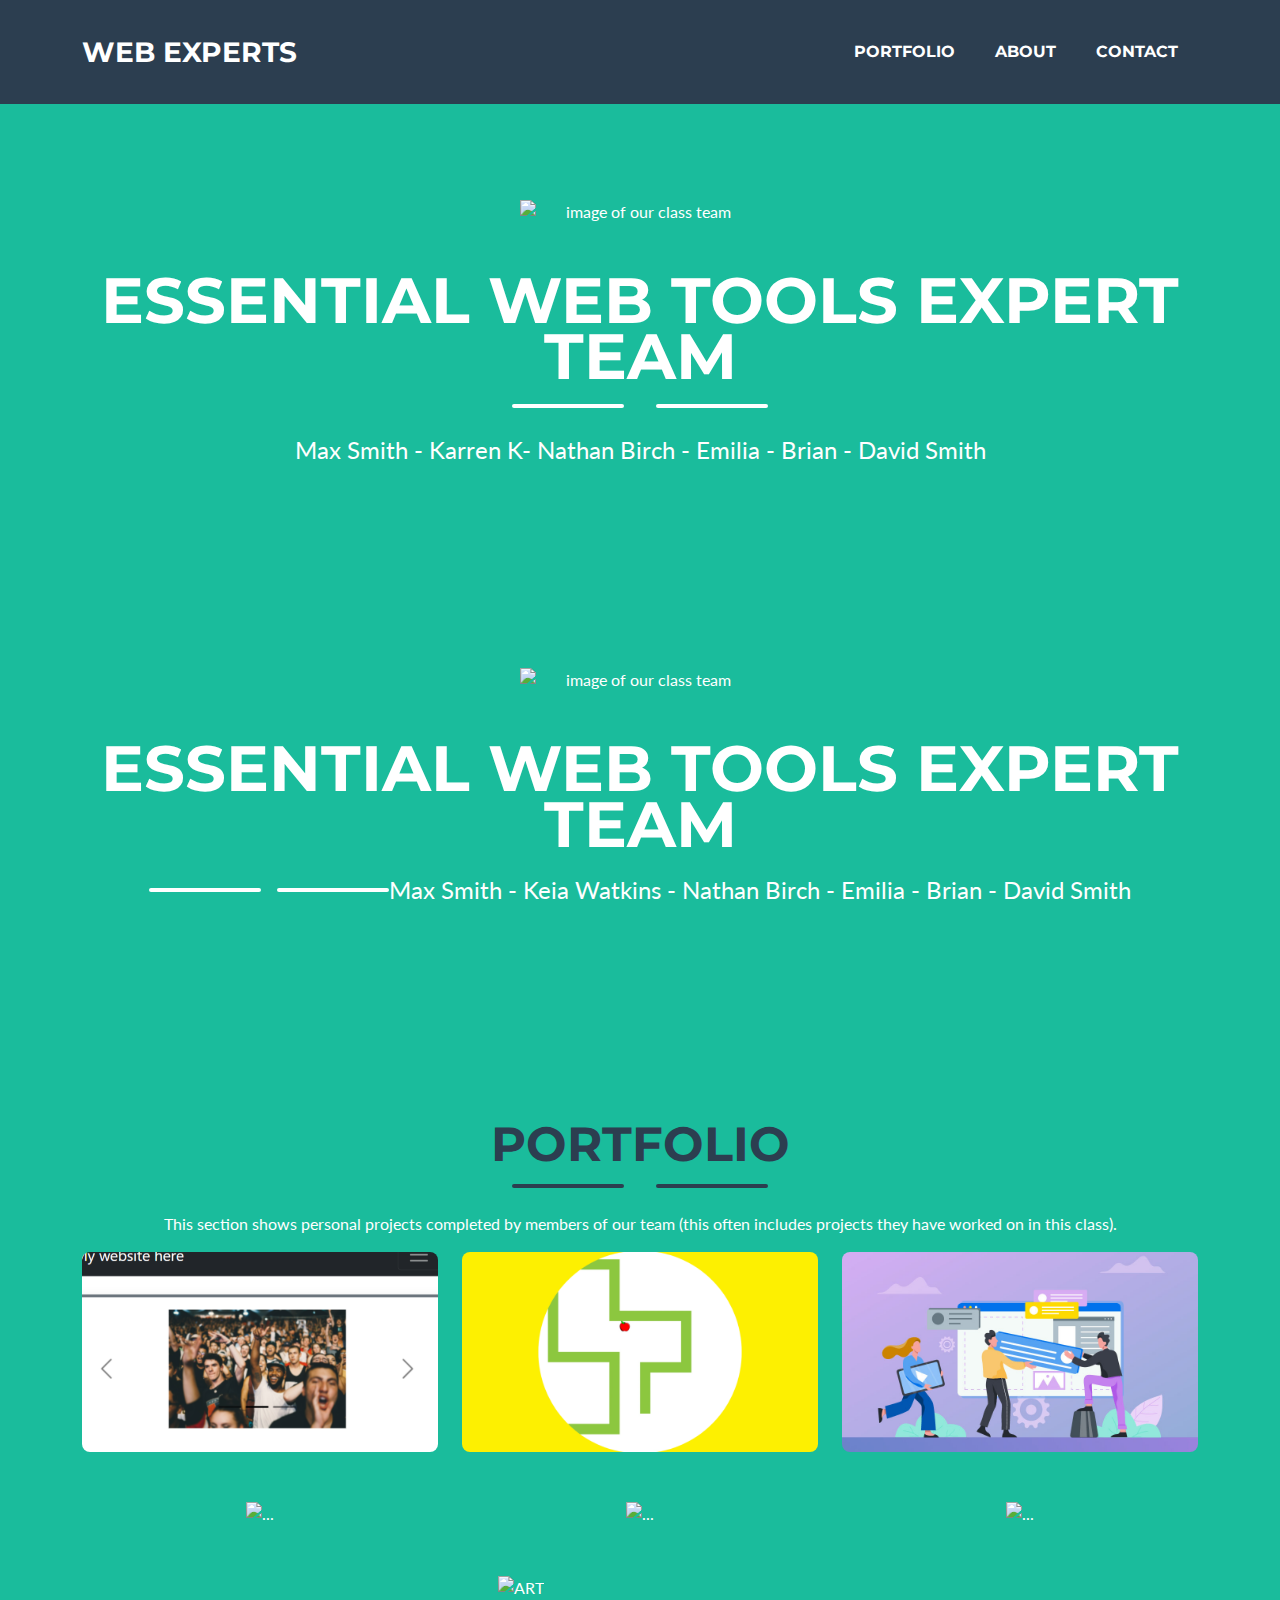
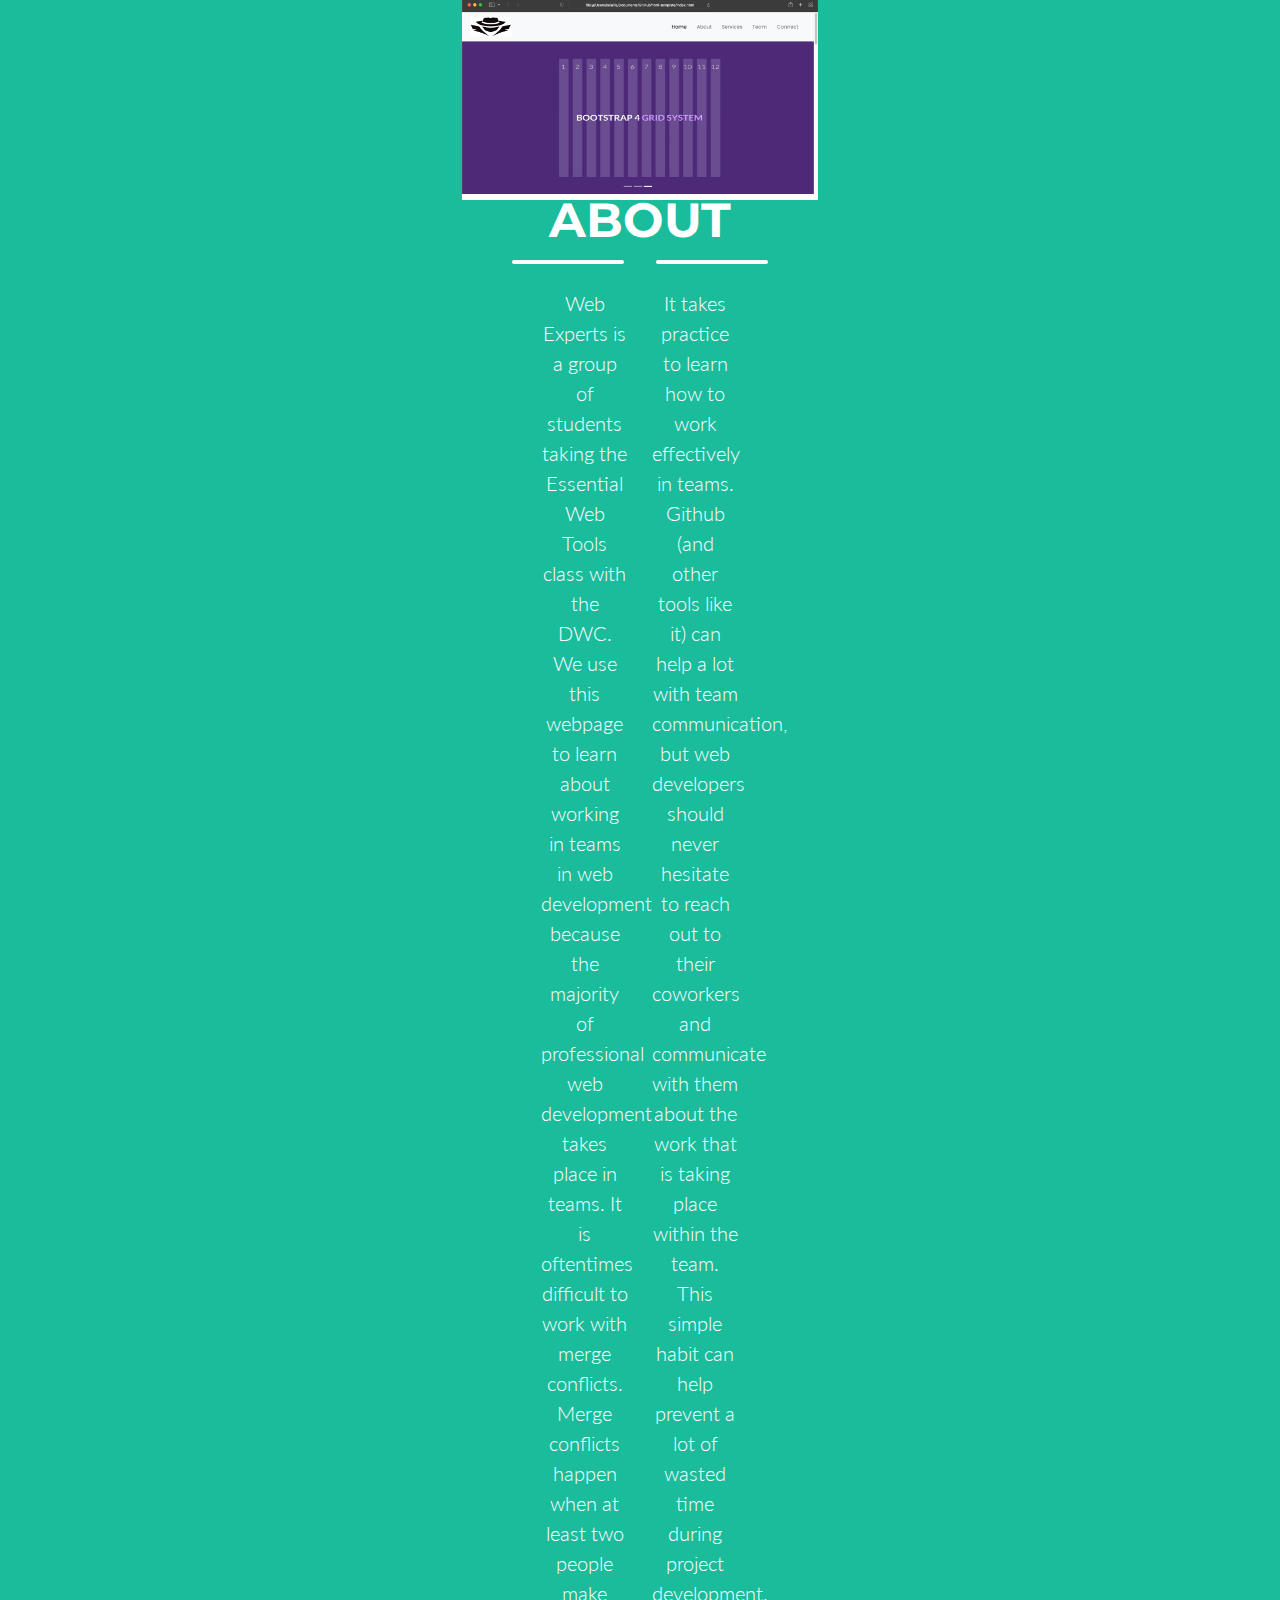
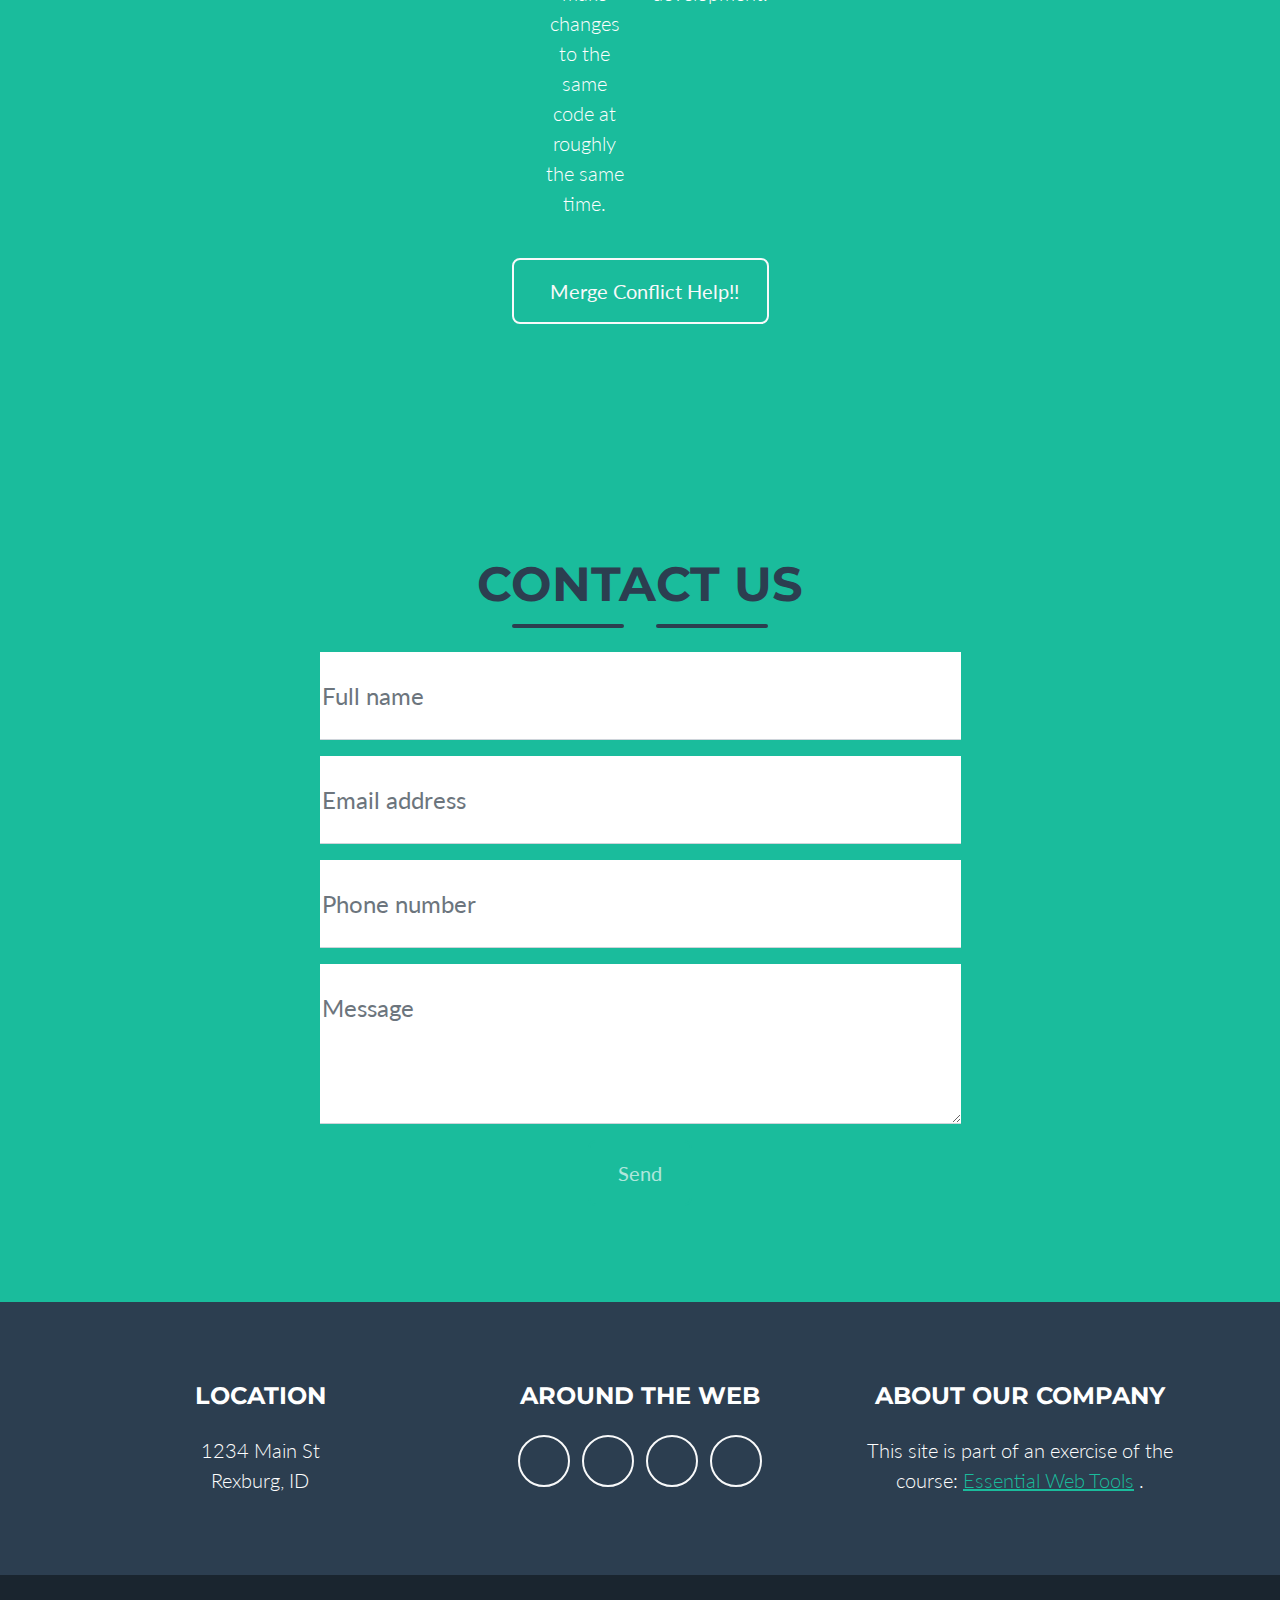
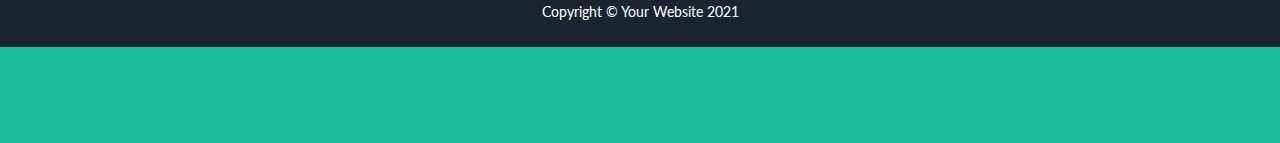
==== commit 6048b035: "Merge branch 'master' into master" ====
--- a/index.html
+++ b/index.html
@@ -1,984 +1,497 @@
 <!DOCTYPE html>
 <html lang="en">
-  <head>
+
+<head>
     <meta charset="utf-8" />
-    <meta
-      name="viewport"
-      content="width=device-width, initial-scale=1, shrink-to-fit=no"
-    />
+    <meta name="viewport" content="width=device-width, initial-scale=1, shrink-to-fit=no" />
     <meta name="description" content="" />
     <meta name="author" content="" />
     <title>Web Expert Team</title>
     <!-- Favicon-->
     <link rel="icon" type="image/x-icon" href="assets/favicon.ico" />
     <!-- Font Awesome icons (free version)-->
-    <script
-      src="https://use.fontawesome.com/releases/v5.15.3/js/all.js"
-      crossorigin="anonymous"
-    ></script>
+    <script src="https://use.fontawesome.com/releases/v5.15.3/js/all.js" crossorigin="anonymous"></script>
     <!-- Google fonts-->
-    <link
-      href="https://fonts.googleapis.com/css?family=Montserrat:400,700"
-      rel="stylesheet"
-      type="text/css"
-    />
-    <link
-      href="https://fonts.googleapis.com/css?family=Lato:400,700,400italic,700italic"
-      rel="stylesheet"
-      type="text/css"
-    />
+    <link href="https://fonts.googleapis.com/css?family=Montserrat:400,700" rel="stylesheet" type="text/css" />
+    <link href="https://fonts.googleapis.com/css?family=Lato:400,700,400italic,700italic" rel="stylesheet" type="text/css" />
     <!-- Core theme CSS (includes Bootstrap)-->
     <link href="css/styles.css" rel="stylesheet" />
-  </head>
-  <body id="page-top">
+</head>
+
+<body id="page-top">
     <!-- Navigation-->
-    <nav
-      class="navbar navbar-expand-lg bg-secondary text-uppercase fixed-top"
-      id="mainNav"
-    >
-      <div class="container">
-        <a class="navbar-brand" href="#page-top">Web Experts</a>
-        <button
-          class="
-            navbar-toggler
-            text-uppercase
-            font-weight-bold
-            bg-primary
-            text-white
-            rounded
-          "
-          type="button"
-          data-bs-toggle="collapse"
-          data-bs-target="#navbarResponsive"
-          aria-controls="navbarResponsive"
-          aria-expanded="false"
-          aria-label="Toggle navigation"
-        >
-          Menu
-          <i class="fas fa-bars"></i>
-        </button>
-        <div class="collapse navbar-collapse" id="navbarResponsive">
-          <ul class="navbar-nav ms-auto">
-            <li class="nav-item mx-0 mx-lg-1">
-              <a class="nav-link py-3 px-0 px-lg-3 rounded" href="#portfolio"
-                >Portfolio</a
-              >
-            </li>
-            <li class="nav-item mx-0 mx-lg-1">
-              <a class="nav-link py-3 px-0 px-lg-3 rounded" href="#about"
-                >About</a
-              >
-            </li>
-            <li class="nav-item mx-0 mx-lg-1">
-              <a class="nav-link py-3 px-0 px-lg-3 rounded" href="#contact"
-                >Contact</a
-              >
-            </li>
-          </ul>
-        </div>
-      </div>
+    <nav class="navbar navbar-expand-lg bg-secondary text-uppercase fixed-top" id="mainNav">
+        <div class="container">
+            <a class="navbar-brand" href="#page-top">Web Experts</a>
+            <button class="navbar-toggler text-uppercase font-weight-bold bg-primary text-white rounded" type="button" data-bs-toggle="collapse" data-bs-target="#navbarResponsive" aria-controls="navbarResponsive" aria-expanded="false" aria-label="Toggle navigation">
+                Menu
+                <i class="fas fa-bars"></i>
+            </button>
+            <div class="collapse navbar-collapse" id="navbarResponsive">
+                <ul class="navbar-nav ms-auto">
+                    <li class="nav-item mx-0 mx-lg-1"><a class="nav-link py-3 px-0 px-lg-3 rounded" href="#portfolio">Portfolio</a></li>
+                    <li class="nav-item mx-0 mx-lg-1"><a class="nav-link py-3 px-0 px-lg-3 rounded" href="#about">About</a></li>
+                    <li class="nav-item mx-0 mx-lg-1"><a class="nav-link py-3 px-0 px-lg-3 rounded" href="#contact">Contact</a></li>
+                </ul>
+            </div>
+
+        </nav>
+        <!-- Masthead-->
+        <header class="masthead bg-primary text-white text-center">
+            <div class="container d-flex align-items-center flex-column">
+                <!-- Masthead Avatar Image-->
+                <img class="masthead-avatar mb-5" src="assets/img/team.png" alt="image of our class team" />
+                <!-- Masthead Heading-->
+                <h1 class="masthead-heading text-uppercase mb-0">Essential Web Tools Expert Team</h1>
+                <!-- Icon Divider-->
+                <div class="divider-custom divider-light">
+                    <div class="divider-custom-line"></div>
+                    <div class="divider-custom-icon"><i class="fas fa-star"></i></div>
+                    <div class="divider-custom-line"></div>
+                </div>
+                <!-- Masthead Subheading-->
+                <p class="masthead-subheading font-weight-light mb-0">Max Smith - Karren K- Nathan Birch - Emilia - Brian - David Smith</p>
+        </div>
     </nav>
     <!-- Masthead-->
     <header class="masthead bg-primary text-white text-center">
-      <div class="container d-flex align-items-center flex-column">
-        <!-- Masthead Avatar Image-->
-        <img
-          class="masthead-avatar mb-5"
-          src="assets/img/team.png"
-          alt="image of our class team"
-        />
-        <!-- Masthead Heading-->
-        <h1 class="masthead-heading text-uppercase mb-0">
-          Essential Web Tools Expert Team
-        </h1>
-        <!-- Icon Divider-->
-        <div class="divider-custom divider-light">
-          <div class="divider-custom-line"></div>
-          <div class="divider-custom-icon"><i class="fas fa-star"></i></div>
-          <div class="divider-custom-line"></div>
-        </div>
-        <!-- Masthead Subheading-->
-        <p class="masthead-subheading font-weight-light mb-0">
-          Max Smith - Keia Watkins - Nathan Birch - Emilia - Brian - David Smith
-          - Jason Lewis
-        </p>
-      </div>
+        <div class="container d-flex align-items-center flex-column">
+            <!-- Masthead Avatar Image-->
+            <img class="masthead-avatar mb-5" src="assets/img/team.png" alt="image of our class team" />
+            <!-- Masthead Heading-->
+            <h1 class="masthead-heading text-uppercase mb-0">Essential Web Tools Expert Team</h1>
+            <!-- Icon Divider-->
+            <div class="divider-custom divider-light">
+                <div class="divider-custom-line"></div>
+                <div class="divider-custom-icon"><i class="fas fa-star"></i></div>
+                <div class="divider-custom-line"></div
+            </div>
+            <!-- Masthead Subheading-->
+            <p class="masthead-subheading font-weight-light mb-0">Max Smith - Keia Watkins - Nathan Birch - Emilia - Brian - David Smith</p>
+        </div>
     </header>
     <!-- Portfolio Section-->
     <section class="page-section portfolio" id="portfolio">
-      <div class="container">
-        <!-- Portfolio Section Heading-->
-        <h2
-          class="
-            page-section-heading
-            text-center text-uppercase text-secondary
-            mb-0
-          "
-        >
-          Portfolio
-        </h2>
-        <!-- Icon Divider-->
-        <div class="divider-custom">
-          <div class="divider-custom-line"></div>
-          <div class="divider-custom-icon"><i class="fas fa-star"></i></div>
-          <div class="divider-custom-line"></div>
-        </div>
-        <p class="text-center">
-          This section shows personal projects completed by members of our team
-          (this often includes projects they have worked on in this class).
-        </p>
-        <!-- Portfolio Grid Items-->
-        <div class="row justify-content-center">
-          <!-- Portfolio Item 1-->
-          <div class="col-md-6 col-lg-4 mb-5">
-            <div
-              class="portfolio-item mx-auto"
-              data-bs-toggle="modal"
-              data-bs-target="#portfolioModal1"
-            >
-              <div
-                class="
-                  portfolio-item-caption
-                  d-flex
-                  align-items-center
-                  justify-content-center
-                  h-100
-                  w-100
-                "
-              >
-                <div
-                  class="portfolio-item-caption-content text-center text-white"
-                >
-                  <i class="fas fa-plus fa-3x"></i>
-                </div>
-              </div>
-              <img
-                class="img-fluid"
-                src="assets/img/portfolio/websiteportfoliomax.png"
-                alt="..."
-              />
-            </div>
-          </div>
-          <!-- Portfolio Item 2-->
-          <div class="col-md-6 col-lg-4 mb-5">
-            <div
-              class="portfolio-item mx-auto"
-              data-bs-toggle="modal"
-              data-bs-target="#portfolioModal2"
-            >
-              <div
-                class="
-                  portfolio-item-caption
-                  d-flex
-                  align-items-center
-                  justify-content-center
-                  h-100
-                  w-100
-                "
-              >
-                <div
-                  class="portfolio-item-caption-content text-center text-white"
-                >
-                  <i class="fas fa-plus fa-3x"></i>
-                </div>
-              </div>
-              <img
-                class="img-fluid"
-                src="assets/img/portfolio/snake.png"
-                alt="..."
-              />
-            </div>
-          </div>
-          <!-- Portfolio Item 3-->
-          <div class="col-md-6 col-lg-4 mb-5">
-            <div
-              class="portfolio-item mx-auto"
-              data-bs-toggle="modal"
-              data-bs-target="#portfolioModal3"
-            >
-              <div
-                class="
-                  portfolio-item-caption
-                  d-flex
-                  align-items-center
-                  justify-content-center
-                  h-100
-                  w-100
-                "
-              >
-                <div
-                  class="portfolio-item-caption-content text-center text-white"
-                >
-                  <i class="fas fa-plus fa-3x"></i>
-                </div>
-              </div>
-              <img
-                class="img-fluid"
-                src="assets/img/portfolio/great-website.jpg"
-                alt="..."
-              />
-            </div>
-          </div>
-          <!-- Portfolio Item 4-->
-          <div class="col-md-6 col-lg-4 mb-5 mb-lg-0">
-            <div
-              class="portfolio-item mx-auto"
-              data-bs-toggle="modal"
-              data-bs-target="#portfolioModal4"
-            >
-              <div
-                class="
-                  portfolio-item-caption
-                  d-flex
-                  align-items-center
-                  justify-content-center
-                  h-100
-                  w-100
-                "
-              >
-                <div
-                  class="portfolio-item-caption-content text-center text-white"
-                >
-                  <i class="fas fa-plus fa-3x"></i>
-                </div>
-              </div>
-              <img
-                class="img-fluid"
-                src="assets/img/portfolio/game.png"
-                alt="..."
-              />
-            </div>
-          </div>
-          <!-- Portfolio Item 5-->
-          <div class="col-md-6 col-lg-4 mb-5 mb-md-0">
-            <div
-              class="portfolio-item mx-auto"
-              data-bs-toggle="modal"
-              data-bs-target="#portfolioModal5"
-            >
-              <div
-                class="
-                  portfolio-item-caption
-                  d-flex
-                  align-items-center
-                  justify-content-center
-                  h-100
-                  w-100
-                "
-              >
-                <div
-                  class="portfolio-item-caption-content text-center text-white"
-                >
-                  <i class="fas fa-plus fa-3x"></i>
-                </div>
-              </div>
-              <img
-                class="img-fluid"
-                src="assets/img/portfolio/safe.png"
-                alt="..."
-              />
-            </div>
-          </div>
-          <!-- Portfolio Item 6-->
-          <div class="col-md-6 col-lg-4">
-            <div
-              class="portfolio-item mx-auto"
-              data-bs-toggle="modal"
-              data-bs-target="#portfolioModal6"
-            >
-              <div
-                class="
-                  portfolio-item-caption
-                  d-flex
-                  align-items-center
-                  justify-content-center
-                  h-100
-                  w-100
-                "
-              >
-                <div
-                  class="portfolio-item-caption-content text-center text-white"
-                >
-                  <i class="fas fa-plus fa-3x"></i>
-                </div>
-              </div>
-              <img
-                class="img-fluid"
-                src="assets/img/portfolio/submarine.png"
-                alt="..."
-              />
-            </div>
-          </div>
-          <!-- Portfolio Item 7 -->
-          <div class="col-md-6 col-lg-4 mb-5">
-            <div
-              class="portfolio-item mx-auto"
-              data-bs-toggle="modal"
-              data-bs-target="#portfolioModal1"
-            >
-              <div
-                class="
-                  portfolio-item-caption
-                  d-flex
-                  align-items-center
-                  justify-content-center
-                  h-100
-                  w-100
-                "
-              >
-                <div
-                  class="portfolio-item-caption-content text-center text-white"
-                >
-                  <i class="fas fa-plus fa-3x"></i>
-                </div>
-              </div>
-              <img
-                class="img-fluid"
-                src="assets/img/portfolio/kikiscreenshot.png"
-                alt="..."
-              />
-            </div>
-          </div>
-        </div>
-      </div>
+        <div class="container">
+            <!-- Portfolio Section Heading-->
+            <h2 class="page-section-heading text-center text-uppercase text-secondary mb-0">Portfolio</h2>
+            <!-- Icon Divider-->
+            <div class="divider-custom">
+                <div class="divider-custom-line"></div>
+                <div class="divider-custom-icon"><i class="fas fa-star"></i></div>
+                <div class="divider-custom-line"></div>
+            </div>
+            <p class="text-center">This section shows personal projects completed by members of our team (this often includes projects they have worked on in this class). </p>
+            <!-- Portfolio Grid Items-->
+            <div class="row justify-content-center">
+                <!-- Portfolio Item 1-->
+                <div class="col-md-6 col-lg-4 mb-5">
+                    <div class="portfolio-item mx-auto" data-bs-toggle="modal" data-bs-target="#portfolioModal1">
+                        <div class="portfolio-item-caption d-flex align-items-center justify-content-center h-100 w-100">
+                            <div class="portfolio-item-caption-content text-center text-white"><i class="fas fa-plus fa-3x"></i></div>
+                        </div>
+                        <img class="img-fluid" src="assets/img/portfolio/websiteportfoliomax.png" alt="..." />
+                    </div>
+                </div>
+                <!-- Portfolio Item 2-->
+                <div class="col-md-6 col-lg-4 mb-5">
+                    <div class="portfolio-item mx-auto" data-bs-toggle="modal" data-bs-target="#portfolioModal2">
+                        <div class="portfolio-item-caption d-flex align-items-center justify-content-center h-100 w-100">
+                            <div class="portfolio-item-caption-content text-center text-white"><i class="fas fa-plus fa-3x"></i></div>
+                        </div>
+                        <img class="img-fluid" src="assets/img/portfolio/snake.png" alt="..." />
+                    </div>
+                </div>
+                <!-- Portfolio Item 3-->
+                <div class="col-md-6 col-lg-4 mb-5">
+                    <div class="portfolio-item mx-auto" data-bs-toggle="modal" data-bs-target="#portfolioModal3">
+                        <div class="portfolio-item-caption d-flex align-items-center justify-content-center h-100 w-100">
+                            <div class="portfolio-item-caption-content text-center text-white"><i class="fas fa-plus fa-3x"></i></div>
+                        </div>
+                        <img class="img-fluid" src="assets/img/portfolio/great-website.jpg" alt="..." />
+                    </div>
+                </div>
+                <!-- Portfolio Item 4-->
+                <div class="col-md-6 col-lg-4 mb-5">
+                    <div class="portfolio-item mx-auto" data-bs-toggle="modal" data-bs-target="#portfolioModal4">
+                        <div class="portfolio-item-caption d-flex align-items-center justify-content-center h-100 w-100">
+                            <div class="portfolio-item-caption-content text-center text-white"><i class="fas fa-plus fa-3x"></i></div>
+                        </div>
+                        <img class="img-fluid" src="assets/img/portfolio/game.png" alt="..." />
+                    </div>
+                </div>
+                <!-- Portfolio Item 5-->
+                <div class="col-md-6 col-lg-4 mb-5">
+                    <div class="portfolio-item mx-auto" data-bs-toggle="modal" data-bs-target="#portfolioModal5">
+                        <div class="portfolio-item-caption d-flex align-items-center justify-content-center h-100 w-100">
+                            <div class="portfolio-item-caption-content text-center text-white"><i class="fas fa-plus fa-3x"></i></div>
+                        </div>
+                        <img class="img-fluid" src="assets/img/portfolio/safe.png" alt="..." />
+                    </div>
+                </div>
+                <!-- Portfolio Item 6-->
+                <div class="col-md-6 col-lg-4 mb-5">
+                    <div class="portfolio-item mx-auto" data-bs-toggle="modal" data-bs-target="#portfolioModal6">
+                        <div class="portfolio-item-caption d-flex align-items-center justify-content-center h-100 w-100">
+                            <div class="portfolio-item-caption-content text-center text-white"><i class="fas fa-plus fa-3x"></i></div>
+                        </div>
+                        <img class="img-fluid" src="assets/img/portfolio/submarine.png" alt="..." />
+                    </div>
+                </div>
+                <!-- Portfolio Item 7 -->
+                <div class="col-md-6 col-lg-4 mb-5">
+                    <div class="portfolio-item mx-auto" data-bs-toggle="modal" data-bs-target="#portfolioModal1">
+                        <div class="portfolio-item-caption d-flex align-items-center justify-content-center h-100 w-100">
+                            <div class="portfolio-item-caption-content text-center text-white"><i class="fas fa-plus fa-3x"></i></div>
+                        </div>
+
+
+                        <div class="col-md-6 col-lg-4 mb-5 mb-md-0">
+                            <div class="portfolio-item mx-auto" data-bs-toggle="modal" data-bs-target="#portfolioModal7">
+                                <div class="portfolio-item-caption d-flex align-items-center justify-content-center h-100 w-100">
+                                    <div class="portfolio-item-caption-content text-center text-white"><i class="fas fa-plus fa-3x"></i></div>
+                                </div>
+                                <img class="img-fluid" src="assets/img/portfolio/imag.PNG" alt="ART" />
+                            </div>
+                        </div>
+                        <img class="img-fluid" src="assets/img/portfolio/kikiscreenshot.png" alt="
+               </div>
+                </div>
+            </div>
+        </div>
     </section>
     <!-- About Section-->
     <section class="page-section bg-primary text-white mb-0" id="about">
-      <div class="container">
-        <!-- About Section Heading-->
-        <h2 class="page-section-heading text-center text-uppercase text-white">
-          About
-        </h2>
-        <!-- Icon Divider-->
-        <div class="divider-custom divider-light">
-          <div class="divider-custom-line"></div>
-          <div class="divider-custom-icon"><i class="fas fa-star"></i></div>
-          <div class="divider-custom-line"></div>
-        </div>
-        <!-- About Section Content-->
-        <div class="row">
-          <div class="col-lg-4 ms-auto">
-            <p class="lead">
-              Web Experts is a group of students taking the Essential Web Tools
-              class with the DWC. We use this webpage to learn about working in
-              teams in web development because the majority of professional web
-              development takes place in teams. It is oftentimes difficult to
-              work with merge conflicts. Merge conflicts happen when at least
-              two people make changes to the same code at roughly the same time.
-            </p>
-          </div>
-          <div class="col-lg-4 me-auto">
-            <p class="lead">
-              It takes practice to learn how to work effectively in teams.
-              Github (and other tools like it) can help a lot with team
-              communication, but web developers should never hesitate to reach
-              out to their coworkers and communicate with them about the work
-              that is taking place within the team. This simple habit can help
-              prevent a lot of wasted time during project development.
-            </p>
-          </div>
-        </div>
-        <!-- About Section Button-->
-        <div class="text-center mt-4">
-          <a
-            class="btn btn-xl btn-outline-light"
-            href="https://youtu.be/__cR7uPBOIk"
-            target="blank"
-          >
-            <i class="fas fa-video me-2"></i>
-            Merge Conflict Help!!
-          </a>
-        </div>
-      </div>
+        <div class="container">
+            <!-- About Section Heading-->
+            <h2 class="page-section-heading text-center text-uppercase text-white">About</h2>
+            <!-- Icon Divider-->
+            <div class="divider-custom divider-light">
+                <div class="divider-custom-line"></div>
+                <div class="divider-custom-icon"><i class="fas fa-star"></i></div>
+                <div class="divider-custom-line"></div>
+            </div>
+            <!-- About Section Content-->
+            <div class="row">
+                <div class="col-lg-4 ms-auto">
+                    <p class="lead">Web Experts is a group of students taking the Essential Web Tools class with the DWC. We use this webpage to learn about working in teams in web development because the majority of professional web development takes place in teams. It is oftentimes difficult to work with merge conflicts. Merge conflicts happen when at least two people make changes to the same code at roughly the same time.</p>
+                </div>
+                <div class="col-lg-4 me-auto">
+                    <p class="lead">It takes practice to learn how to work effectively in teams. Github (and other tools like it) can help a lot with team communication, but web developers should never hesitate to reach out to their coworkers and communicate with them about the work that is taking place within the team. This simple habit can help prevent a lot of wasted time during project development.</p>
+                </div>
+            </div>
+            <!-- About Section Button-->
+            <div class="text-center mt-4">
+                <a class="btn btn-xl btn-outline-light" href="https://youtu.be/__cR7uPBOIk" target="blank">
+                    <i class="fas fa-video me-2"></i>
+                    Merge Conflict Help!!
+                </a>
+            </div>
+        </div>
     </section>
     <!-- Contact Section-->
     <section class="page-section" id="contact">
-      <div class="container">
-        <!-- Contact Section Heading-->
-        <h2
-          class="
-            page-section-heading
-            text-center text-uppercase text-secondary
-            mb-0
-          "
-        >
-          Contact Us
-        </h2>
-        <!-- Icon Divider-->
-        <div class="divider-custom">
-          <div class="divider-custom-line"></div>
-          <div class="divider-custom-icon"><i class="fas fa-star"></i></div>
-          <div class="divider-custom-line"></div>
-        </div>
-        <!-- Contact Section Form-->
-        <div class="row justify-content-center">
-          <div class="col-lg-8 col-xl-7">
-            <!-- * * * * * * * * * * * * * * *-->
-            <!-- * * SB Forms Contact Form * *-->
-            <!-- * * * * * * * * * * * * * * *-->
-            <!-- This form is pre-integrated with SB Forms.-->
-            <!-- To make this form functional, sign up at-->
-            <!-- https://startbootstrap.com/solution/contact-forms-->
-            <!-- to get an API token!-->
-            <form id="contactForm" data-sb-form-api-token="API_TOKEN">
-              <!-- Name input-->
-              <div class="form-floating mb-3">
-                <input
-                  class="form-control"
-                  id="name"
-                  type="text"
-                  placeholder="Enter your name..."
-                  data-sb-validations="required"
-                />
-                <label for="name">Full name</label>
-                <div class="invalid-feedback" data-sb-feedback="name:required">
-                  A name is required.
-                </div>
-              </div>
-              <!-- Email address input-->
-              <div class="form-floating mb-3">
-                <input
-                  class="form-control"
-                  id="email"
-                  type="email"
-                  placeholder="name@example.com"
-                  data-sb-validations="required,email"
-                />
-                <label for="email">Email address</label>
-                <div class="invalid-feedback" data-sb-feedback="email:required">
-                  An email is required.
-                </div>
-                <div class="invalid-feedback" data-sb-feedback="email:email">
-                  Email is not valid.
-                </div>
-              </div>
-              <!-- Phone number input-->
-              <div class="form-floating mb-3">
-                <input
-                  class="form-control"
-                  id="phone"
-                  type="tel"
-                  placeholder="(123) 456-7890"
-                  data-sb-validations="required"
-                />
-                <label for="phone">Phone number</label>
-                <div class="invalid-feedback" data-sb-feedback="phone:required">
-                  A phone number is required.
-                </div>
-              </div>
-              <!-- Message input-->
-              <div class="form-floating mb-3">
-                <textarea
-                  class="form-control"
-                  id="message"
-                  type="text"
-                  placeholder="Enter your message here..."
-                  style="height: 10rem"
-                  data-sb-validations="required"
-                ></textarea>
-                <label for="message">Message</label>
-                <div
-                  class="invalid-feedback"
-                  data-sb-feedback="message:required"
-                >
-                  A message is required.
-                </div>
-              </div>
-              <!-- Submit success message-->
-              <!---->
-              <!-- This is what your users will see when the form-->
-              <!-- has successfully submitted-->
-              <div class="d-none" id="submitSuccessMessage">
-                <div class="text-center mb-3">
-                  <div class="fw-bolder">Form submission successful!</div>
-                  To activate this form, sign up at
-                  <br />
-                  <a href="https://startbootstrap.com/solution/contact-forms"
-                    >https://startbootstrap.com/solution/contact-forms</a
-                  >
-                </div>
-              </div>
-              <!-- Submit error message-->
-              <!---->
-              <!-- This is what your users will see when there is-->
-              <!-- an error submitting the form-->
-              <div class="d-none" id="submitErrorMessage">
-                <div class="text-center text-danger mb-3">
-                  Error sending message!
-                </div>
-              </div>
-              <!-- Submit Button-->
-              <button
-                class="btn btn-primary btn-xl disabled"
-                id="submitButton"
-                type="submit"
-              >
-                Send
-              </button>
-            </form>
-          </div>
-        </div>
-      </div>
+        <div class="container">
+            <!-- Contact Section Heading-->
+            <h2 class="page-section-heading text-center text-uppercase text-secondary mb-0">Contact Us</h2>
+            <!-- Icon Divider-->
+            <div class="divider-custom">
+                <div class="divider-custom-line"></div>
+                <div class="divider-custom-icon"><i class="fas fa-star"></i></div>
+                <div class="divider-custom-line"></div>
+            </div>
+            <!-- Contact Section Form-->
+            <div class="row justify-content-center">
+                <div class="col-lg-8 col-xl-7">
+                    <!-- * * * * * * * * * * * * * * *-->
+                    <!-- * * SB Forms Contact Form * *-->
+                    <!-- * * * * * * * * * * * * * * *-->
+                    <!-- This form is pre-integrated with SB Forms.-->
+                    <!-- To make this form functional, sign up at-->
+                    <!-- https://startbootstrap.com/solution/contact-forms-->
+                    <!-- to get an API token!-->
+                    <form id="contactForm" data-sb-form-api-token="API_TOKEN">
+                        <!-- Name input-->
+                        <div class="form-floating mb-3">
+                            <input class="form-control" id="name" type="text" placeholder="Enter your name..." data-sb-validations="required" />
+                            <label for="name">Full name</label>
+                            <div class="invalid-feedback" data-sb-feedback="name:required">A name is required.</div>
+                        </div>
+                        <!-- Email address input-->
+                        <div class="form-floating mb-3">
+                            <input class="form-control" id="email" type="email" placeholder="name@example.com" data-sb-validations="required,email" />
+                            <label for="email">Email address</label>
+                            <div class="invalid-feedback" data-sb-feedback="email:required">An email is required.</div>
+                            <div class="invalid-feedback" data-sb-feedback="email:email">Email is not valid.</div>
+                        </div>
+                        <!-- Phone number input-->
+                        <div class="form-floating mb-3">
+                            <input class="form-control" id="phone" type="tel" placeholder="(123) 456-7890" data-sb-validations="required" />
+                            <label for="phone">Phone number</label>
+                            <div class="invalid-feedback" data-sb-feedback="phone:required">A phone number is required.</div>
+                        </div>
+                        <!-- Message input-->
+                        <div class="form-floating mb-3">
+                            <textarea class="form-control" id="message" type="text" placeholder="Enter your message here..." style="height: 10rem" data-sb-validations="required"></textarea>
+                            <label for="message">Message</label>
+                            <div class="invalid-feedback" data-sb-feedback="message:required">A message is required.</div>
+                        </div>
+                        <!-- Submit success message-->
+                        <!---->
+                        <!-- This is what your users will see when the form-->
+                        <!-- has successfully submitted-->
+                        <div class="d-none" id="submitSuccessMessage">
+                            <div class="text-center mb-3">
+                                <div class="fw-bolder">Form submission successful!</div>
+                                To activate this form, sign up at
+                                <br />
+                                <a href="https://startbootstrap.com/solution/contact-forms">https://startbootstrap.com/solution/contact-forms</a>
+                            </div>
+                        </div>
+                        <!-- Submit error message-->
+                        <!---->
+                        <!-- This is what your users will see when there is-->
+                        <!-- an error submitting the form-->
+                        <div class="d-none" id="submitErrorMessage">
+                            <div class="text-center text-danger mb-3">Error sending message!</div>
+                        </div>
+                        <!-- Submit Button-->
+                        <button class="btn btn-primary btn-xl disabled" id="submitButton" type="submit">Send</button>
+                    </form>
+                </div>
+            </div>
+        </div>
     </section>
     <!-- Footer-->
     <footer class="footer text-center">
-      <div class="container">
-        <div class="row">
-          <!-- Footer Location-->
-          <div class="col-lg-4 mb-5 mb-lg-0">
-            <h4 class="text-uppercase mb-4">Location</h4>
-            <p class="lead mb-0">
-              1234 Main St
-              <br />
-              Rexburg, ID
-            </p>
-          </div>
-          <!-- Footer Social Icons-->
-          <div class="col-lg-4 mb-5 mb-lg-0">
-            <h4 class="text-uppercase mb-4">Around the Web</h4>
-            <a class="btn btn-outline-light btn-social mx-1" href="#!"
-              ><i class="fab fa-fw fa-facebook-f"></i
-            ></a>
-            <a class="btn btn-outline-light btn-social mx-1" href="#!"
-              ><i class="fab fa-fw fa-twitter"></i
-            ></a>
-            <a class="btn btn-outline-light btn-social mx-1" href="#!"
-              ><i class="fab fa-fw fa-linkedin-in"></i
-            ></a>
-            <a class="btn btn-outline-light btn-social mx-1" href="#!"
-              ><i class="fab fa-fw fa-dribbble"></i
-            ></a>
-          </div>
-          <!-- Footer About Text-->
-          <div class="col-lg-4">
-            <h4 class="text-uppercase mb-4">About Our company</h4>
-            <p class="lead mb-0">
-              This site is part of an exercise of the course:
-              <a href="#">Essential Web Tools</a>
-              .
-            </p>
-          </div>
-        </div>
-      </div>
+        <div class="container">
+            <div class="row">
+                <!-- Footer Location-->
+                <div class="col-lg-4 mb-5 mb-lg-0">
+                    <h4 class="text-uppercase mb-4">Location</h4>
+                    <p class="lead mb-0">
+                        1234 Main St
+                        <br />
+                        Rexburg, ID
+                    </p>
+                </div>
+                <!-- Footer Social Icons-->
+                <div class="col-lg-4 mb-5 mb-lg-0">
+                    <h4 class="text-uppercase mb-4">Around the Web</h4>
+                    <a class="btn btn-outline-light btn-social mx-1" href="#!"><i class="fab fa-fw fa-facebook-f"></i></a>
+                    <a class="btn btn-outline-light btn-social mx-1" href="#!"><i class="fab fa-fw fa-twitter"></i></a>
+                    <a class="btn btn-outline-light btn-social mx-1" href="#!"><i class="fab fa-fw fa-linkedin-in"></i></a>
+                    <a class="btn btn-outline-light btn-social mx-1" href="#!"><i class="fab fa-fw fa-dribbble"></i></a>
+                </div>
+                <!-- Footer About Text-->
+                <div class="col-lg-4">
+                    <h4 class="text-uppercase mb-4">About Our company</h4>
+                    <p class="lead mb-0">
+                        This site is part of an exercise of the course:
+                        <a href="#">Essential Web Tools</a>
+                        .
+                    </p>
+                </div>
+            </div>
+        </div>
     </footer>
     <!-- Copyright Section-->
     <div class="copyright py-4 text-center text-white">
-      <div class="container">
-        <small>Copyright &copy; Your Website 2021</small>
-      </div>
+        <div class="container"><small>Copyright &copy; Your Website 2021</small></div>
     </div>
     <!-- Portfolio Modals-->
     <!-- Portfolio Modal 1-->
-    <div
-      class="portfolio-modal modal fade"
-      id="portfolioModal1"
-      tabindex="-1"
-      aria-labelledby="portfolioModal1"
-      aria-hidden="true"
-    >
-      <div class="modal-dialog modal-xl">
-        <div class="modal-content">
-          <div class="modal-header border-0">
-            <button
-              class="btn-close"
-              type="button"
-              data-bs-dismiss="modal"
-              aria-label="Close"
-            ></button>
-          </div>
-          <div class="modal-body text-center pb-5">
-            <div class="container">
-              <div class="row justify-content-center">
-                <div class="col-lg-8">
-                  <!-- Portfolio Modal - Title-->
-                  <h2
-                    class="
-                      portfolio-modal-title
-                      text-secondary text-uppercase
-                      mb-0
-                    "
-                  >
-                    Log Cabin
-                  </h2>
-                  <!-- Icon Divider-->
-                  <div class="divider-custom">
-                    <div class="divider-custom-line"></div>
-                    <div class="divider-custom-icon">
-                      <i class="fas fa-star"></i>
-                    </div>
-                    <div class="divider-custom-line"></div>
-                  </div>
-                  <!-- Portfolio Modal - Image-->
-                  <img
-                    class="img-fluid rounded mb-5"
-                    src="assets/img/portfolio/websiteportfoliomax.png"
-                    alt="Website created by Max Smith using Bootstrap 5"
-                  />
-                  <!-- Portfolio Modal - Text-->
-                  <p class="mb-4">
-                    My name is Max Smith I call this "Basic For Fun Website." I
-                    made this website using primarily HTML5 and Bootstrap 5. It
-                    has a carousel, a navbar, and some cards.
-                  </p>
-                  <button
-                    class="btn btn-primary"
-                    href="#!"
-                    data-bs-dismiss="modal"
-                  >
-                    <i class="fas fa-times fa-fw"></i>
-                    Close Window
-                  </button>
-                </div>
-              </div>
-            </div>
-          </div>
-        </div>
-      </div>
+    <div class="portfolio-modal modal fade" id="portfolioModal1" tabindex="-1" aria-labelledby="portfolioModal1" aria-hidden="true">
+        <div class="modal-dialog modal-xl">
+            <div class="modal-content">
+                <div class="modal-header border-0"><button class="btn-close" type="button" data-bs-dismiss="modal" aria-label="Close"></button></div>
+                <div class="modal-body text-center pb-5">
+                    <div class="container">
+                        <div class="row justify-content-center">
+                            <div class="col-lg-8">
+                                <!-- Portfolio Modal - Title-->
+                                <h2 class="portfolio-modal-title text-secondary text-uppercase mb-0">Log Cabin</h2>
+                                <!-- Icon Divider-->
+                                <div class="divider-custom">
+                                    <div class="divider-custom-line"></div>
+                                    <div class="divider-custom-icon"><i class="fas fa-star"></i></div>
+                                    <div class="divider-custom-line"></div>
+                                </div>
+                                <!-- Portfolio Modal - Image-->
+                                <img class="img-fluid rounded mb-5" src="assets/img/portfolio/websiteportfoliomax.png" alt="Website created by Max Smith using Bootstrap 5" />
+                                <!-- Portfolio Modal - Text-->
+                                <p class="mb-4">My name is Max Smith I call this "Basic For Fun Website." I made this website using primarily HTML5 and Bootstrap 5. It has a carousel, a navbar, and some cards.</p>
+                                <button class="btn btn-primary" href="#!" data-bs-dismiss="modal">
+                                    <i class="fas fa-times fa-fw"></i>
+                                    Close Window
+                                </button>
+                            </div>
+                        </div>
+                    </div>
+                </div>
+            </div>
+        </div>
     </div>
     <!-- Portfolio Modal 2-->
-    <div
-      class="portfolio-modal modal fade"
-      id="portfolioModal2"
-      tabindex="-1"
-      aria-labelledby="portfolioModal2"
-      aria-hidden="true"
-    >
-      <div class="modal-dialog modal-xl">
-        <div class="modal-content">
-          <div class="modal-header border-0">
-            <button
-              class="btn-close"
-              type="button"
-              data-bs-dismiss="modal"
-              aria-label="Close"
-            ></button>
-          </div>
-          <div class="modal-body text-center pb-5">
-            <div class="container">
-              <div class="row justify-content-center">
-                <div class="col-lg-8">
-                  <!-- Portfolio Modal - Title-->
-                  <h2
-                    class="
-                      portfolio-modal-title
-                      text-secondary text-uppercase
-                      mb-0
-                    "
-                  >
-                    <a href="https://snake-8.web.app/" target="blank"
-                      >Awesome Snake Game</a
-                    >
-                  </h2>
-                  <!-- Icon Divider-->
-                  <div class="divider-custom">
-                    <div class="divider-custom-line"></div>
-                    <div class="divider-custom-icon">
-                      <i class="fas fa-star"></i>
-                    </div>
-                    <div class="divider-custom-line"></div>
-                  </div>
-                  <p>Nathan Birch</p>
-                  <!-- Portfolio Modal - Image-->
-                  <a href="https://snake-8.web.app/" target="blank"
-                    ><img
-                      class="img-fluid rounded mb-5"
-                      src="assets/img/portfolio/snake.png"
-                      alt="..."
-                  /></a>
-                  <!-- Portfolio Modal - Text-->
-                  <p class="mb-4">
-                    This was a fun snake game that I made to help me learn
-                    ReactJS. It is super duper fun. You should play it, try some
-                    modifiers, save your score, and let me know if you beat me.
-                    :)
-                  </p>
-                  <button
-                    class="btn btn-primary"
-                    href="#!"
-                    data-bs-dismiss="modal"
-                  >
-                    <i class="fas fa-times fa-fw"></i>
-                    Close Window
-                  </button>
-                </div>
-              </div>
-            </div>
-          </div>
-        </div>
-      </div>
+    <div class="portfolio-modal modal fade" id="portfolioModal2" tabindex="-1" aria-labelledby="portfolioModal2" aria-hidden="true">
+        <div class="modal-dialog modal-xl">
+            <div class="modal-content">
+                <div class="modal-header border-0"><button class="btn-close" type="button" data-bs-dismiss="modal" aria-label="Close"></button></div>
+                <div class="modal-body text-center pb-5">
+                    <div class="container">
+                        <div class="row justify-content-center">
+                            <div class="col-lg-8">
+                                <!-- Portfolio Modal - Title-->
+                                <h2 class="portfolio-modal-title text-secondary text-uppercase mb-0"><a href="https://snake-8.web.app/" target="blank">Awesome Snake Game</a></h2>
+                                <!-- Icon Divider-->
+                                <div class="divider-custom">
+                                    <div class="divider-custom-line"></div>
+                                    <div class="divider-custom-icon"><i class="fas fa-star"></i></div>
+                                    <div class="divider-custom-line"></div>
+                                </div>
+                                <p>Nathan Birch</p>
+                                <!-- Portfolio Modal - Image-->
+                                <a href="https://snake-8.web.app/" target="blank"><img class="img-fluid rounded mb-5" src="assets/img/portfolio/snake.png" alt="..." /></a>
+                                <!-- Portfolio Modal - Text-->
+                                <p class="mb-4">This was a fun snake game that I made to help me learn ReactJS. It is super duper fun. You should play it, try some modifiers, save your score, and let me know if you beat me. :)</p>
+                                <button class="btn btn-primary" href="#!" data-bs-dismiss="modal">
+                                    <i class="fas fa-times fa-fw"></i>
+                                    Close Window
+                                </button>
+                            </div>
+                        </div>
+                    </div>
+                </div>
+            </div>
+        </div>
     </div>
     <!-- Portfolio Modal 3-->
-    <div
-      class="portfolio-modal modal fade"
-      id="portfolioModal3"
-      tabindex="-1"
-      aria-labelledby="portfolioModal3"
-      aria-hidden="true"
-    >
-      <div class="modal-dialog modal-xl">
-        <div class="modal-content">
-          <div class="modal-header border-0">
-            <button
-              class="btn-close"
-              type="button"
-              data-bs-dismiss="modal"
-              aria-label="Close"
-            ></button>
-          </div>
-          <div class="modal-body text-center pb-5">
-            <div class="container">
-              <div class="row justify-content-center">
-                <div class="col-lg-8">
-                  <!-- Portfolio Modal - Title-->
-                  <h2
-                    class="
-                      portfolio-modal-title
-                      text-secondary text-uppercase
-                      mb-0
-                    "
-                  >
-                    My Awesome Website!
-                  </h2>
-                  <!-- Icon Divider-->
-                  <div class="divider-custom">
-                    <div class="divider-custom-line"></div>
-                    <div class="divider-custom-icon">
-                      <i class="fas fa-star"></i>
-                    </div>
-                    <div class="divider-custom-line"></div>
-                  </div>
-                  <p>Emilia</p>
-                  <!-- Portfolio Modal - Image-->
-                  <img
-                    class="img-fluid rounded mb-5"
-                    src="assets/img/portfolio/great-website.jpg"
-                    alt="..."
-                  />
-                  <!-- Portfolio Modal - Text-->
-                  <p class="mb-4">
-                    I poured my blood, sweat, and tears into this website. I
-                    hope you will like it, if you have any suggestions please
-                    feel free to let me know! PS. I tried to make the picture
-                    bigger however, I wasn't able to do it:)
-                  </p>
-                  <button
-                    class="btn btn-primary"
-                    href="#!"
-                    data-bs-dismiss="modal"
-                  >
-                    <i class="fas fa-times fa-fw"></i>
-                    Close Window
-                  </button>
-                </div>
-              </div>
-            </div>
-          </div>
-        </div>
-      </div>
+    <div class="portfolio-modal modal fade" id="portfolioModal3" tabindex="-1" aria-labelledby="portfolioModal3" aria-hidden="true">
+        <div class="modal-dialog modal-xl">
+            <div class="modal-content">
+                <div class="modal-header border-0"><button class="btn-close" type="button" data-bs-dismiss="modal" aria-label="Close"></button></div>
+                <div class="modal-body text-center pb-5">
+                    <div class="container">
+                        <div class="row justify-content-center">
+                            <div class="col-lg-8">
+                                <!-- Portfolio Modal - Title-->
+                                <h2 class="portfolio-modal-title text-secondary text-uppercase mb-0">My Awesome Website!</h2>
+                                <!-- Icon Divider-->
+                                <div class="divider-custom">
+                                    <div class="divider-custom-line"></div>
+                                    <div class="divider-custom-icon"><i class="fas fa-star"></i></div>
+                                    <div class="divider-custom-line"></div>
+                                </div>
+                                <p>Emilia</p>
+                                <!-- Portfolio Modal - Image-->
+                                <img class="img-fluid rounded mb-5" src="assets/img/portfolio/great-website.jpg" alt="..." />
+                                <!-- Portfolio Modal - Text-->
+                                <p class="mb-4">I poured my blood, sweat, and tears into this website. I hope you will like it, if you have any suggestions please feel free to let me know! PS. I tried to make the picture bigger however, I wasn't able to do it:)</p>
+                                <button class="btn btn-primary" href="#!" data-bs-dismiss="modal">
+                                    <i class="fas fa-times fa-fw"></i>
+                                    Close Window
+                                </button>
+                            </div>
+                        </div>
+                    </div>
+                </div>
+            </div>
+        </div>
     </div>
     <!-- Portfolio Modal 4-->
-    <div
-      class="portfolio-modal modal fade"
-      id="portfolioModal4"
-      tabindex="-1"
-      aria-labelledby="portfolioModal4"
-      aria-hidden="true"
-    >
-      <div class="modal-dialog modal-xl">
-        <div class="modal-content">
-          <div class="modal-header border-0">
-            <button
-              class="btn-close"
-              type="button"
-              data-bs-dismiss="modal"
-              aria-label="Close"
-            ></button>
-          </div>
-          <div class="modal-body text-center pb-5">
-            <div class="container">
-              <div class="row justify-content-center">
-                <div class="col-lg-8">
-                  <!-- Portfolio Modal - Title-->
-                  <h2
-                    class="
-                      portfolio-modal-title
-                      text-secondary text-uppercase
-                      mb-0
-                    "
-                  >
-                    Controller
-                  </h2>
-                  <!-- Icon Divider-->
-                  <div class="divider-custom">
-                    <div class="divider-custom-line"></div>
-                    <div class="divider-custom-icon">
-                      <i class="fas fa-star"></i>
-                    </div>
-                    <div class="divider-custom-line"></div>
-                  </div>
-                  <!-- Portfolio Modal - Image-->
-                  <img
-                    class="img-fluid rounded mb-5"
-                    src="assets/img/portfolio/game.png"
-                    alt="..."
-                  />
-                  <!-- Portfolio Modal - Text-->
-                  <p class="mb-4">
-                    I guess I can write here unless any of you is named Lorem
-                    Ipsum. My name is Jasem Lewsum
-                  </p>
-                  <button
-                    class="btn btn-primary"
-                    href="#!"
-                    data-bs-dismiss="modal"
-                  >
-                    <i class="fas fa-times fa-fw"></i>
-                    Close Window
-                  </button>
-                </div>
-              </div>
-            </div>
-          </div>
-        </div>
-      </div>
+    <div class="portfolio-modal modal fade" id="portfolioModal4" tabindex="-1" aria-labelledby="portfolioModal4" aria-hidden="true">
+        <div class="modal-dialog modal-xl">
+            <div class="modal-content">
+                <div class="modal-header border-0"><button class="btn-close" type="button" data-bs-dismiss="modal" aria-label="Close"></button></div>
+                <div class="modal-body text-center pb-5">
+                    <div class="container">
+                        <div class="row justify-content-center">
+                            <div class="col-lg-8">
+                                <!-- Portfolio Modal - Title-->
+                                <h2 class="portfolio-modal-title text-secondary text-uppercase mb-0">Controller</h2>
+                                <!-- Icon Divider-->
+                                <div class="divider-custom">
+                                    <div class="divider-custom-line"></div>
+                                    <div class="divider-custom-icon"><i class="fas fa-star"></i></div>
+                                    <div class="divider-custom-line"></div>
+                                </div>
+                                <!-- Portfolio Modal - Image-->
+                                <img class="img-fluid rounded mb-5" src="assets/img/portfolio/game.png" alt="..." />
+                                <!-- Portfolio Modal - Text-->
+                                <p class="mb-4">Lorem ipsum dolor sit amet, consectetur adipisicing elit. Mollitia neque assumenda ipsam nihil, molestias magnam, recusandae quos quis inventore quisquam velit asperiores, vitae? Reprehenderit soluta, eos quod consequuntur itaque. Nam.</p>
+                                <button class="btn btn-primary" href="#!" data-bs-dismiss="modal">
+                                    <i class="fas fa-times fa-fw"></i>
+                                    Close Window
+                                </button>
+                            </div>
+                        </div>
+                    </div>
+                </div>
+            </div>
+        </div>
     </div>
     <!-- Portfolio Modal 5-->
-    <div
-      class="portfolio-modal modal fade"
-      id="portfolioModal5"
-      tabindex="-1"
-      aria-labelledby="portfolioModal5"
-      aria-hidden="true"
-    >
-      <div class="modal-dialog modal-xl">
-        <div class="modal-content">
-          <div class="modal-header border-0">
-            <button
-              class="btn-close"
-              type="button"
-              data-bs-dismiss="modal"
-              aria-label="Close"
-            ></button>
-          </div>
-          <div class="modal-body text-center pb-5">
-            <div class="container">
-              <div class="row justify-content-center">
-                <div class="col-lg-8">
-                  <!-- Portfolio Modal - Title-->
-                  <h2
-                    class="
-                      portfolio-modal-title
-                      text-secondary text-uppercase
-                      mb-0
-                    "
-                  >
-                    Locked Safe
-                  </h2>
-                  <!-- Icon Divider-->
-                  <div class="divider-custom">
-                    <div class="divider-custom-line"></div>
-                    <div class="divider-custom-icon">
-                      <i class="fas fa-star"></i>
-                    </div>
-                    <div class="divider-custom-line"></div>
-                  </div>
-                  <!-- Portfolio Modal - Image-->
-                  <img
-                    class="img-fluid rounded mb-5"
-                    src="assets/img/portfolio/safe.png"
-                    alt="..."
-                  />
-                  <!-- Portfolio Modal - Text-->
-                  <p class="mb-4">
-                    Lorem ipsum dolor sit amet, consectetur adipisicing elit.
-                    Mollitia neque assumenda ipsam nihil, molestias magnam,
-                    recusandae quos quis inventore quisquam velit asperiores,
-                    vitae? Reprehenderit soluta, eos quod consequuntur itaque.
-                    Nam.
-                  </p>
-                  <button
-                    class="btn btn-primary"
-                    href="#!"
-                    data-bs-dismiss="modal"
-                  >
-                    <i class="fas fa-times fa-fw"></i>
-                    Close Window
-                  </button>
-                </div>
-              </div>
-            </div>
-          </div>
-        </div>
-      </div>
+    <div class="portfolio-modal modal fade" id="portfolioModal5" tabindex="-1" aria-labelledby="portfolioModal5" aria-hidden="true">
+        <div class="modal-dialog modal-xl">
+            <div class="modal-content">
+                <div class="modal-header border-0"><button class="btn-close" type="button" data-bs-dismiss="modal" aria-label="Close"></button></div>
+                <div class="modal-body text-center pb-5">
+                    <div class="container">
+                        <div class="row justify-content-center">
+                            <div class="col-lg-8">
+                                <!-- Portfolio Modal - Title-->
+                                <h2 class="portfolio-modal-title text-secondary text-uppercase mb-0">Locked Safe</h2>
+                                <!-- Icon Divider-->
+                                <div class="divider-custom">
+                                    <div class="divider-custom-line"></div>
+                                    <div class="divider-custom-icon"><i class="fas fa-star"></i></div>
+                                    <div class="divider-custom-line"></div>
+                                </div>
+                                <!-- Portfolio Modal - Image-->
+                                <img class="img-fluid rounded mb-5" src="assets/img/portfolio/safe.png" alt="..." />
+                                <!-- Portfolio Modal - Text-->
+                                <p class="mb-4">Lorem ipsum dolor sit amet, consectetur adipisicing elit. Mollitia neque assumenda ipsam nihil, molestias magnam, recusandae quos quis inventore quisquam velit asperiores, vitae? Reprehenderit soluta, eos quod consequuntur itaque. Nam.</p>
+                                <button class="btn btn-primary" href="#!" data-bs-dismiss="modal">
+                                    <i class="fas fa-times fa-fw"></i>
+                                    Close Window
+                                </button>
+                            </div>
+                        </div>
+                    </div>
+                </div>
+            </div>
+        </div>
     </div>
     <!-- Portfolio Modal 6-->
-    <div
-      class="portfolio-modal modal fade"
-      id="portfolioModal6"
-      tabindex="-1"
-      aria-labelledby="portfolioModal6"
-      aria-hidden="true"
-    >
-      <div class="modal-dialog modal-xl">
-        <div class="modal-content">
-          <div class="modal-header border-0">
-            <button
-              class="btn-close"
-              type="button"
-              data-bs-dismiss="modal"
-              aria-label="Close"
-            ></button>
-          </div>
-          <div class="modal-body text-center pb-5">
-            <div class="container">
-              <div class="row justify-content-center">
-                <div class="col-lg-8">
-                  <!-- Portfolio Modal - Title-->
-                  <h2
-                    class="
-                      portfolio-modal-title
-                      text-secondary text-uppercase
-                      mb-0
-                    "
-                  >
-                    Brian Messick
-                  </h2>
-                  <!-- Icon Divider-->
-                  <div class="divider-custom">
-                    <div class="divider-custom-line"></div>
-                    <div class="divider-custom-icon">
-                      <i class="fas fa-star"></i>
-                    </div>
-                    <div class="divider-custom-line"></div>
-                  </div>
-                  <!-- Portfolio Modal - Image-->
-                  <a href="https://bmessick12.github.io/what/" target="_blank">
-                    <img
-                      class="img-fluid rounded mb-5"
-                      src="assets/img/portfolio/Calculate Your future investment.gif"
-                      alt="..."
-                    />
-                  </a>
-                  <!-- Portfolio Modal - Text-->
-                  <p class="mb-4">I'm a nerd and this is my website.</p>
-                  <button
-                    class="btn btn-primary"
-                    href="#!"
-                    data-bs-dismiss="modal"
-                    input
-                    type="button"
-                    onClick="location.href='class4.html'"
-                    target="_blank"
-                    value="click here"
-                  >
-                    click here
-                  </button>
-                </div>
-              </div>
-            </div>
-          </div>
-        </div>
-      </div>
+    <div class="portfolio-modal modal fade" id="portfolioModal6" tabindex="-1" aria-labelledby="portfolioModal6" aria-hidden="true">
+        <div class="modal-dialog modal-xl">
+            <div class="modal-content">
+                <div class="modal-header border-0"><button class="btn-close" type="button" data-bs-dismiss="modal" aria-label="Close"></button></div>
+                <div class="modal-body text-center pb-5">
+                    <div class="container">
+                        <div class="row justify-content-center">
+                            <div class="col-lg-8">
+                                <!-- Portfolio Modal - Title-->
+                                <h2 class="portfolio-modal-title text-secondary text-uppercase mb-0">Brian Messick</h2>
+                                <!-- Icon Divider-->
+                                <div class="divider-custom">
+                                    <div class="divider-custom-line"></div>
+                                    <div class="divider-custom-icon"><i class="fas fa-star"></i></div>
+                                    <div class="divider-custom-line"></div>
+                                </div>
+                                <!-- Portfolio Modal - Image-->
+                                <a href="https://bmessick12.github.io/what/" target="_blank"> <img class="img-fluid rounded mb-5" src="assets/img/portfolio/Calculate Your future investment.gif" alt="..." />
+                                </a>
+                                <!-- Portfolio Modal - Text-->
+                                <p class="mb-4">I'm a nerd and this is my website.</p>
+                                <button class="btn btn-primary" href="#!" data-bs-dismiss="modal" input type=button onClick="location.href='class4.html'" target="_blank" value='click here'> click here
+                                </button>
+                            </div>
+                        </div>
+                    </div>
+                </div>
+            </div>
+        </div>
     </div>
     <!-- Bootstrap core JS-->
     <script src="https://cdn.jsdelivr.net/npm/bootstrap@5.0.1/dist/js/bootstrap.bundle.min.js"></script>
@@ -989,5 +502,6 @@
     <!-- * * Activate your form at https://startbootstrap.com/solution/contact-forms * *-->
     <!-- * * * * * * * * * * * * * * * * * * * * * * * * * * * * * * * * * * * * * * * *-->
     <script src="https://cdn.startbootstrap.com/sb-forms-latest.js"></script>
-  </body>
-</html>
+</body>
+
+</html>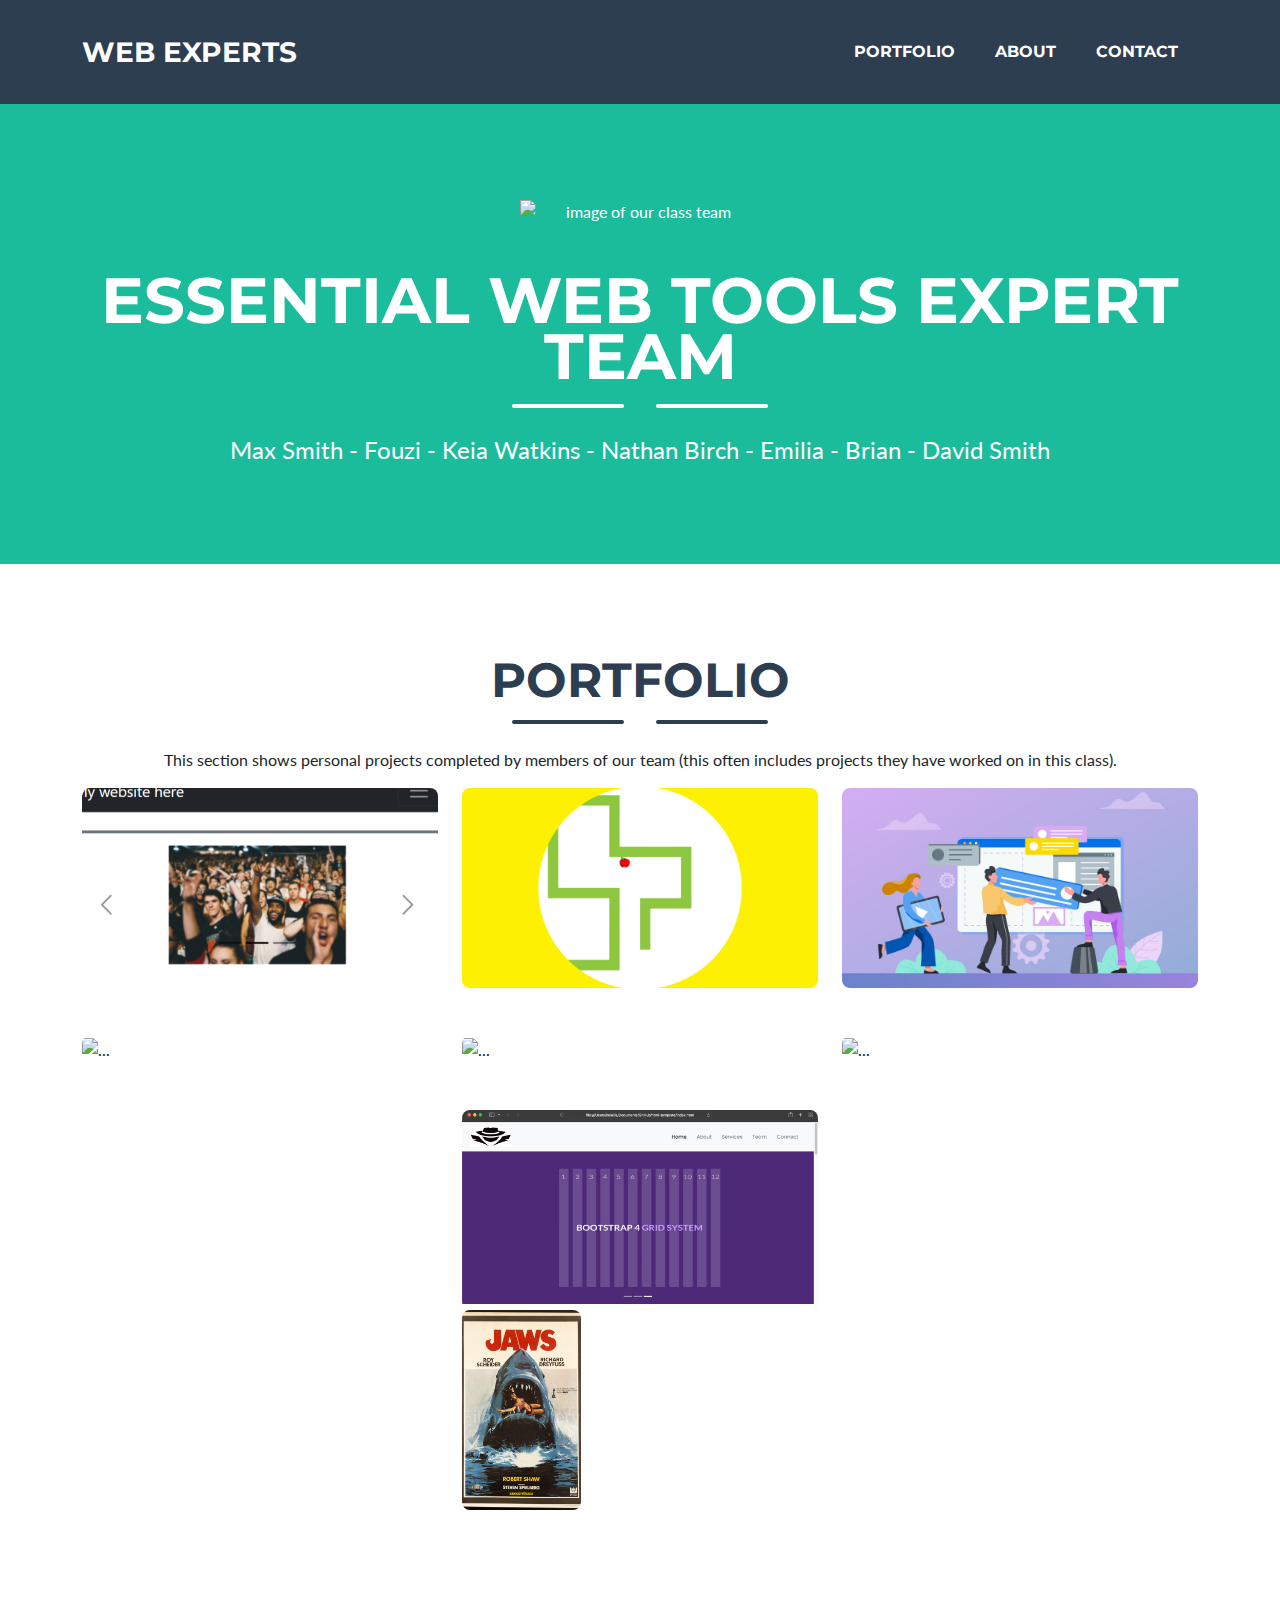
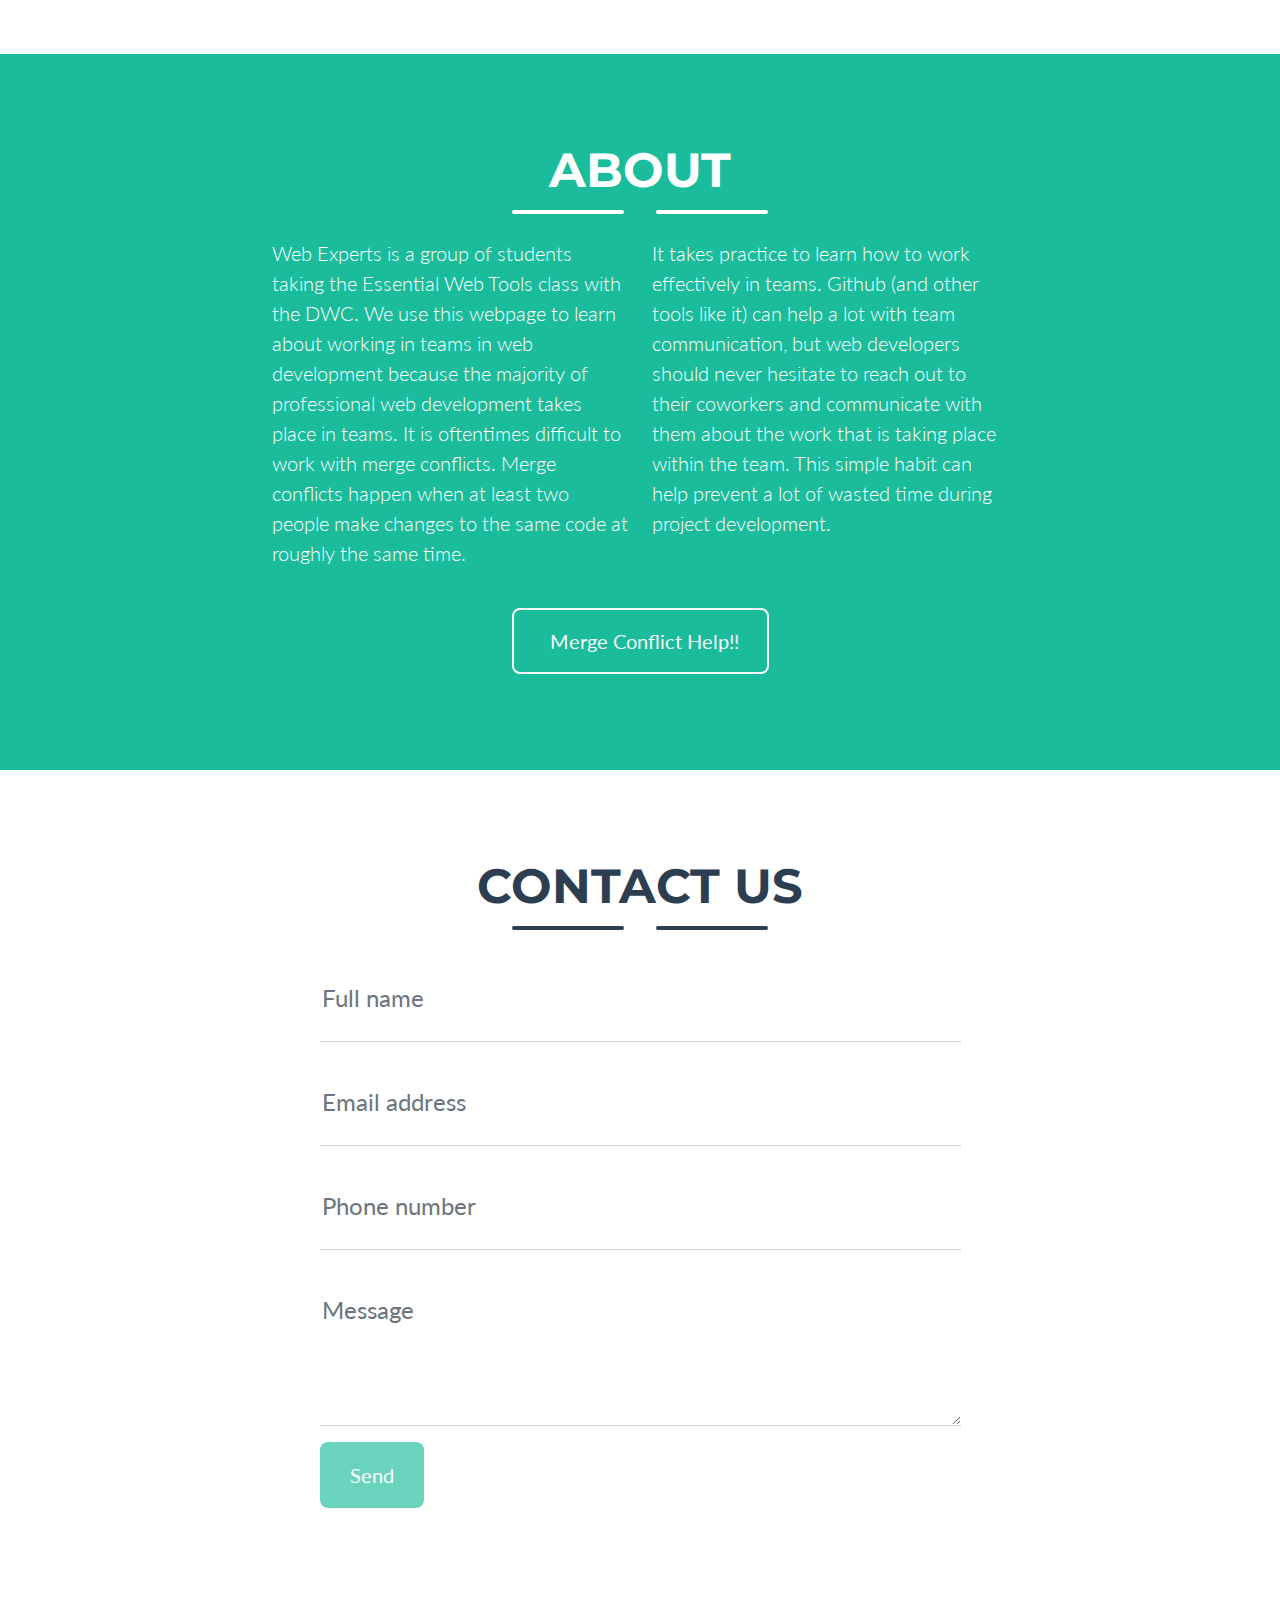
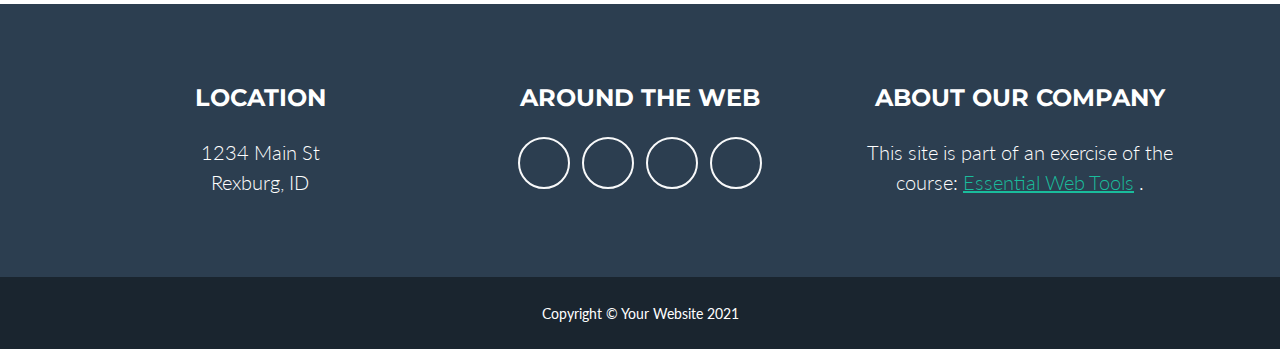
==== commit ef5a9fc1: "Merge pull request #16 from NathanDavidSmithII/html-template2" ====
--- a/index.html
+++ b/index.html
@@ -34,23 +34,6 @@
                     <li class="nav-item mx-0 mx-lg-1"><a class="nav-link py-3 px-0 px-lg-3 rounded" href="#contact">Contact</a></li>
                 </ul>
             </div>
-
-        </nav>
-        <!-- Masthead-->
-        <header class="masthead bg-primary text-white text-center">
-            <div class="container d-flex align-items-center flex-column">
-                <!-- Masthead Avatar Image-->
-                <img class="masthead-avatar mb-5" src="assets/img/team.png" alt="image of our class team" />
-                <!-- Masthead Heading-->
-                <h1 class="masthead-heading text-uppercase mb-0">Essential Web Tools Expert Team</h1>
-                <!-- Icon Divider-->
-                <div class="divider-custom divider-light">
-                    <div class="divider-custom-line"></div>
-                    <div class="divider-custom-icon"><i class="fas fa-star"></i></div>
-                    <div class="divider-custom-line"></div>
-                </div>
-                <!-- Masthead Subheading-->
-                <p class="masthead-subheading font-weight-light mb-0">Max Smith - Karren K- Nathan Birch - Emilia - Brian - David Smith</p>
         </div>
     </nav>
     <!-- Masthead-->
@@ -64,10 +47,10 @@
             <div class="divider-custom divider-light">
                 <div class="divider-custom-line"></div>
                 <div class="divider-custom-icon"><i class="fas fa-star"></i></div>
-                <div class="divider-custom-line"></div
+                <div class="divider-custom-line"></div>
             </div>
             <!-- Masthead Subheading-->
-            <p class="masthead-subheading font-weight-light mb-0">Max Smith - Keia Watkins - Nathan Birch - Emilia - Brian - David Smith</p>
+            <p class="masthead-subheading font-weight-light mb-0">Max Smith - Fouzi - Keia Watkins - Nathan Birch - Emilia - Brian - David Smith</p>
         </div>
     </header>
     <!-- Portfolio Section-->
@@ -144,18 +127,17 @@
                         <div class="portfolio-item-caption d-flex align-items-center justify-content-center h-100 w-100">
                             <div class="portfolio-item-caption-content text-center text-white"><i class="fas fa-plus fa-3x"></i></div>
                         </div>
-
-
-                        <div class="col-md-6 col-lg-4 mb-5 mb-md-0">
-                            <div class="portfolio-item mx-auto" data-bs-toggle="modal" data-bs-target="#portfolioModal7">
-                                <div class="portfolio-item-caption d-flex align-items-center justify-content-center h-100 w-100">
-                                    <div class="portfolio-item-caption-content text-center text-white"><i class="fas fa-plus fa-3x"></i></div>
-                                </div>
-                                <img class="img-fluid" src="assets/img/portfolio/imag.PNG" alt="ART" />
-                            </div>
-                        </div>
-                        <img class="img-fluid" src="assets/img/portfolio/kikiscreenshot.png" alt="
-               </div>
+                        <img class="img-fluid" src="assets/img/portfolio/kikiscreenshot.png" alt="..." />
+                    </div>
+                    <!-- Portfolio Item 7-->
+                    <div class="col-md-6 col-lg-4">
+                        <div class="portfolio-item mx-auto" data-bs-toggle="modal" data-bs-target="#portfolioModal7">
+                            <div class="portfolio-item-caption d-flex align-items-center justify-content-center h-100 w-100">
+                                <div class="portfolio-item-caption-content text-center text-white"><i class="fas fa-plus fa-3x"></i></div>
+                            </div>
+                            <img class="img-fluid" src="./images/jaws.jpeg" alt="Just in time for Halloween, N. David Smith recommends this movie!" />
+                        </div>
+                    </div>
                 </div>
             </div>
         </div>
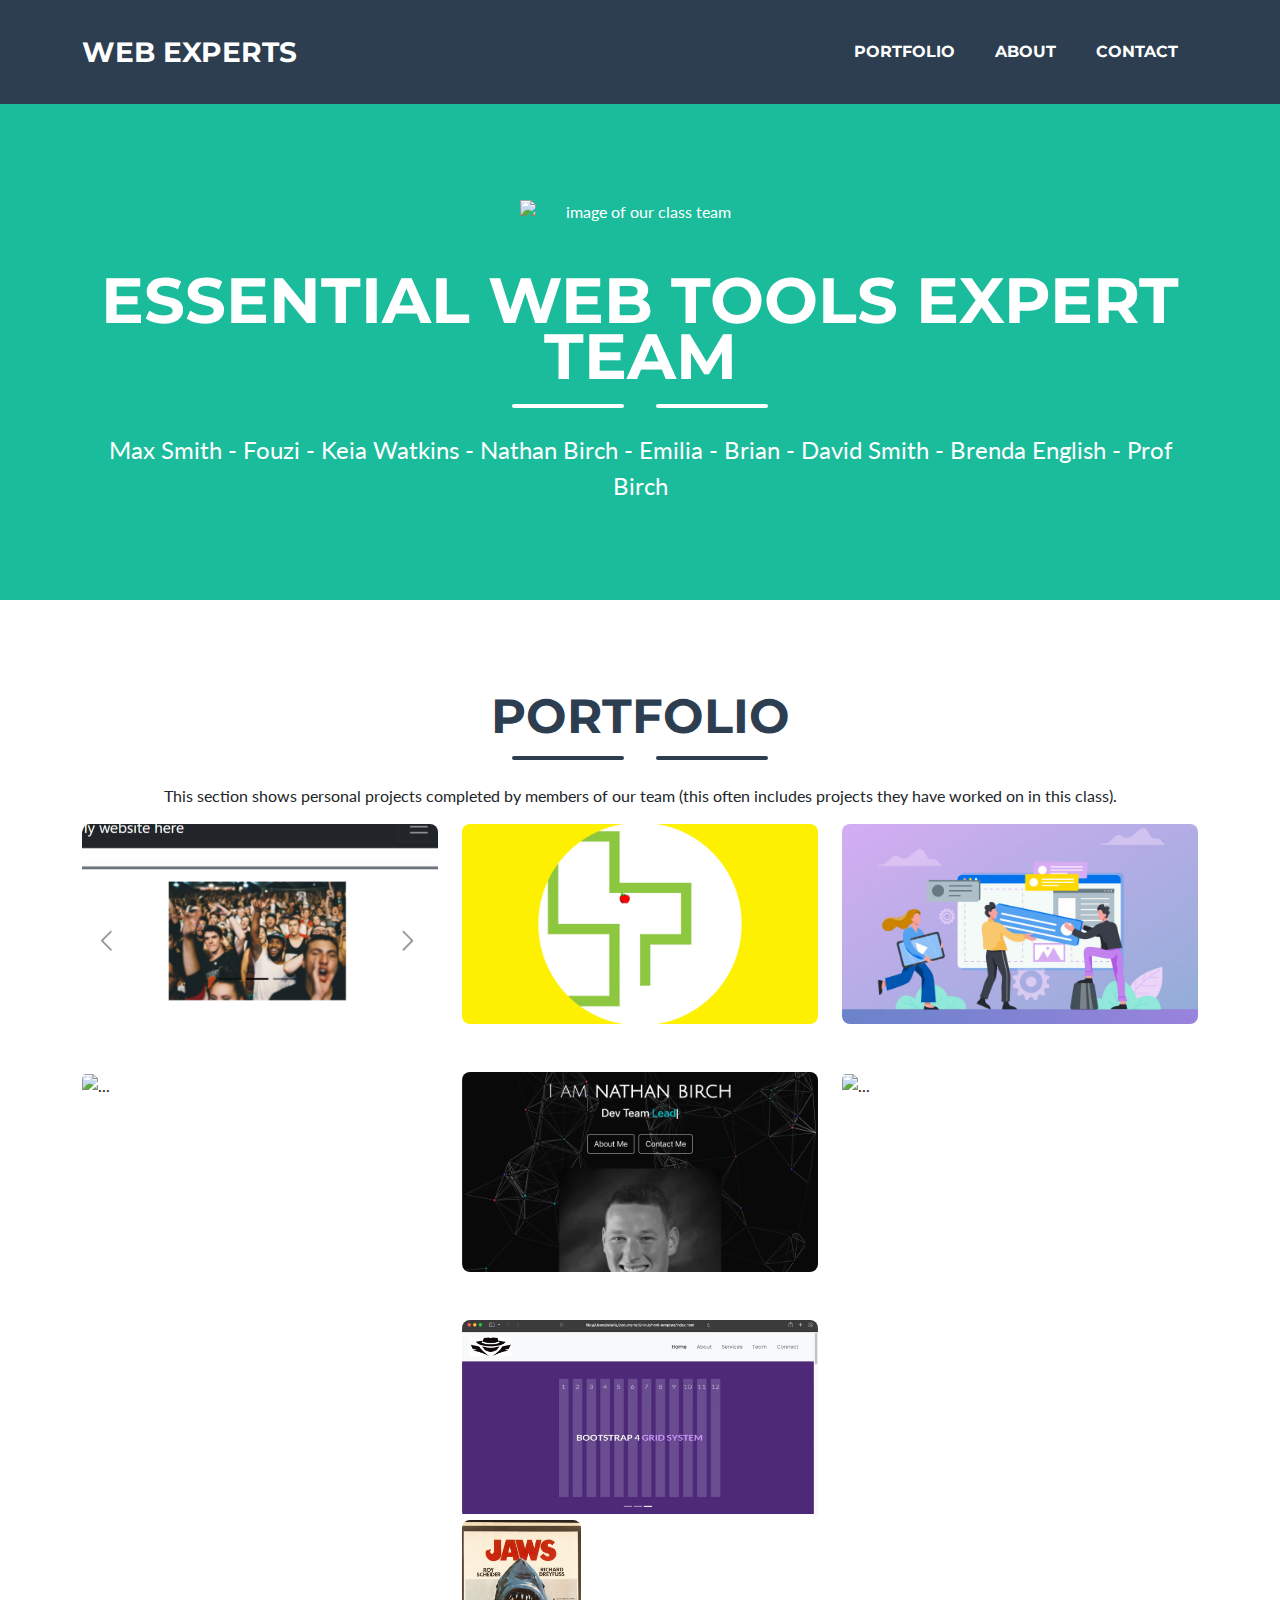
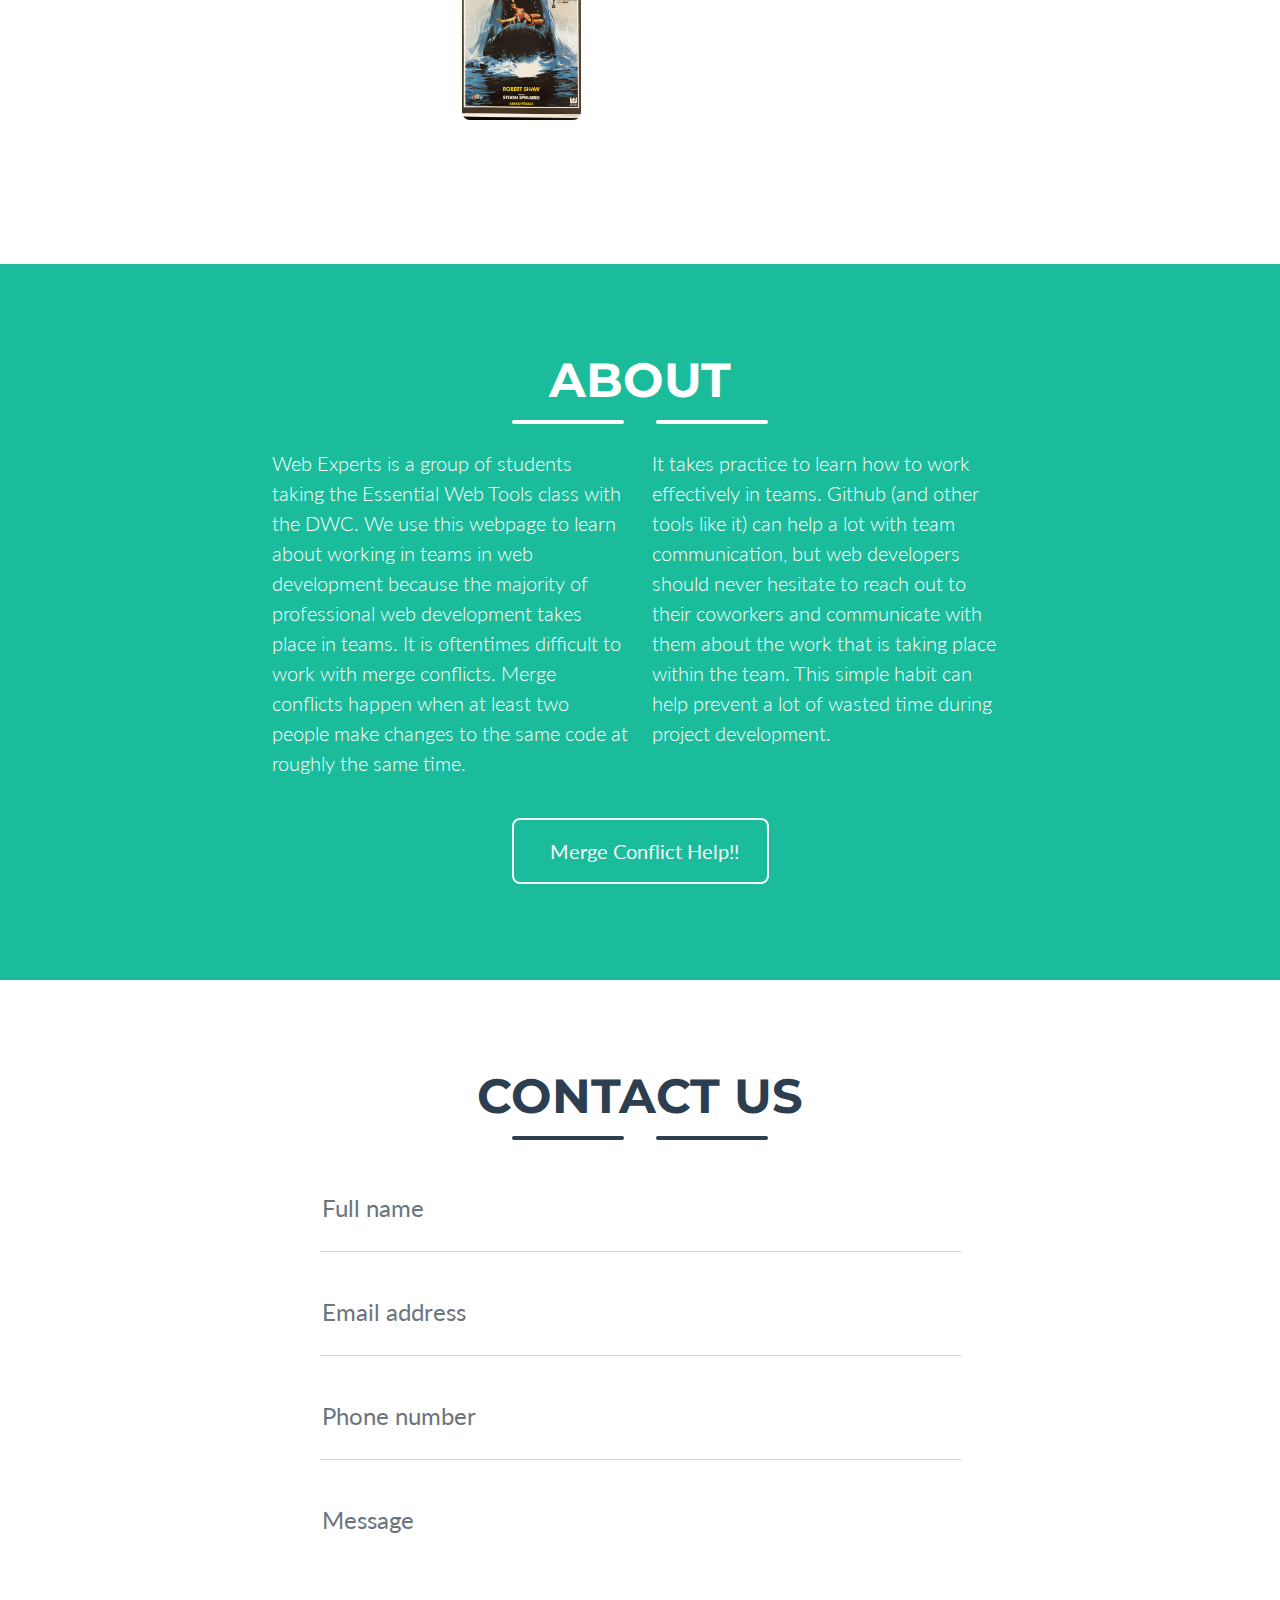
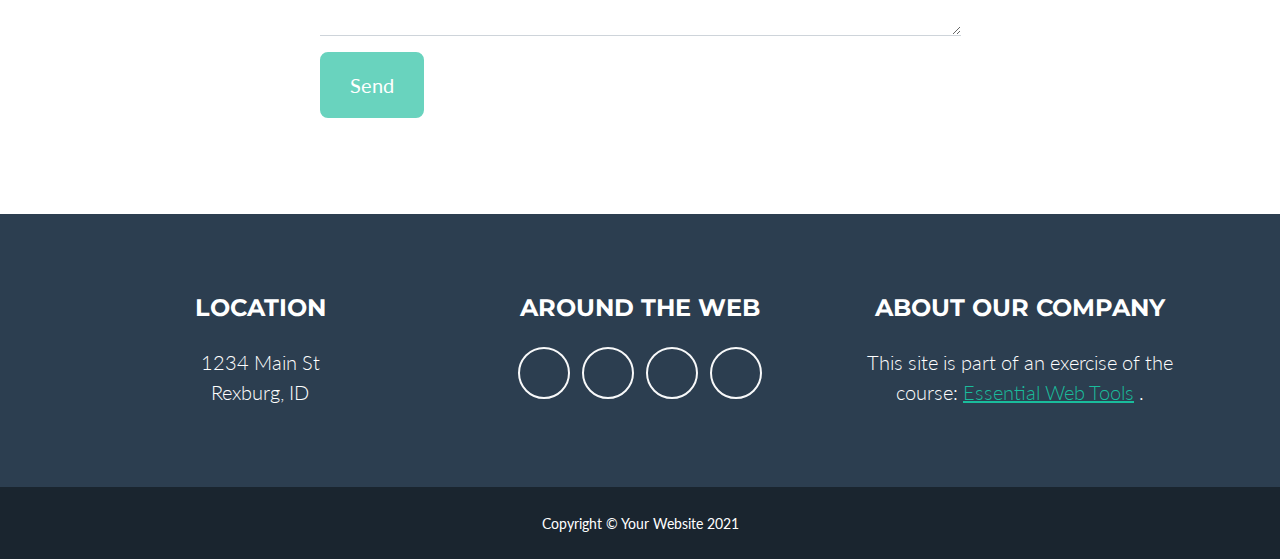
==== commit cb8f2eb3: "added profBirch project" ====
--- a/index.html
+++ b/index.html
@@ -50,7 +50,7 @@
                 <div class="divider-custom-line"></div>
             </div>
             <!-- Masthead Subheading-->
-            <p class="masthead-subheading font-weight-light mb-0">Max Smith - Fouzi - Keia Watkins - Nathan Birch - Emilia - Brian - David Smith</p>
+            <p class="masthead-subheading font-weight-light mb-0">Max Smith - Fouzi - Keia Watkins - Nathan Birch - Emilia - Brian - David Smith - Brenda English - Prof Birch</p>
         </div>
     </header>
     <!-- Portfolio Section-->
@@ -109,7 +109,7 @@
                         <div class="portfolio-item-caption d-flex align-items-center justify-content-center h-100 w-100">
                             <div class="portfolio-item-caption-content text-center text-white"><i class="fas fa-plus fa-3x"></i></div>
                         </div>
-                        <img class="img-fluid" src="assets/img/portfolio/safe.png" alt="..." />
+                        <img class="img-fluid" src="assets/img/portfolio/profBirch.png" alt="..." />
                     </div>
                 </div>
                 <!-- Portfolio Item 6-->
@@ -422,17 +422,17 @@
                         <div class="row justify-content-center">
                             <div class="col-lg-8">
                                 <!-- Portfolio Modal - Title-->
-                                <h2 class="portfolio-modal-title text-secondary text-uppercase mb-0">Locked Safe</h2>
-                                <!-- Icon Divider-->
-                                <div class="divider-custom">
-                                    <div class="divider-custom-line"></div>
-                                    <div class="divider-custom-icon"><i class="fas fa-star"></i></div>
-                                    <div class="divider-custom-line"></div>
-                                </div>
-                                <!-- Portfolio Modal - Image-->
-                                <img class="img-fluid rounded mb-5" src="assets/img/portfolio/safe.png" alt="..." />
-                                <!-- Portfolio Modal - Text-->
-                                <p class="mb-4">Lorem ipsum dolor sit amet, consectetur adipisicing elit. Mollitia neque assumenda ipsam nihil, molestias magnam, recusandae quos quis inventore quisquam velit asperiores, vitae? Reprehenderit soluta, eos quod consequuntur itaque. Nam.</p>
+                                <h2 class="portfolio-modal-title text-secondary text-uppercase mb-0">Professional Portfolio</h2>
+                                <!-- Icon Divider-->
+                                <div class="divider-custom">
+                                    <div class="divider-custom-line"></div>
+                                    <div class="divider-custom-icon"><i class="fas fa-star"></i></div>
+                                    <div class="divider-custom-line"></div>
+                                </div>
+                                <!-- Portfolio Modal - Image-->
+                                <a href="https://nathanbirch.netlify.app" target="_blank"><img class="img-fluid rounded mb-5" src="assets/img/portfolio/profBirch.png" alt="..." /></a>
+                                <!-- Portfolio Modal - Text-->
+                                <p class="mb-4">Project to make professional portfolio. Built using ReactJS.</p>
                                 <button class="btn btn-primary" href="#!" data-bs-dismiss="modal">
                                     <i class="fas fa-times fa-fw"></i>
                                     Close Window
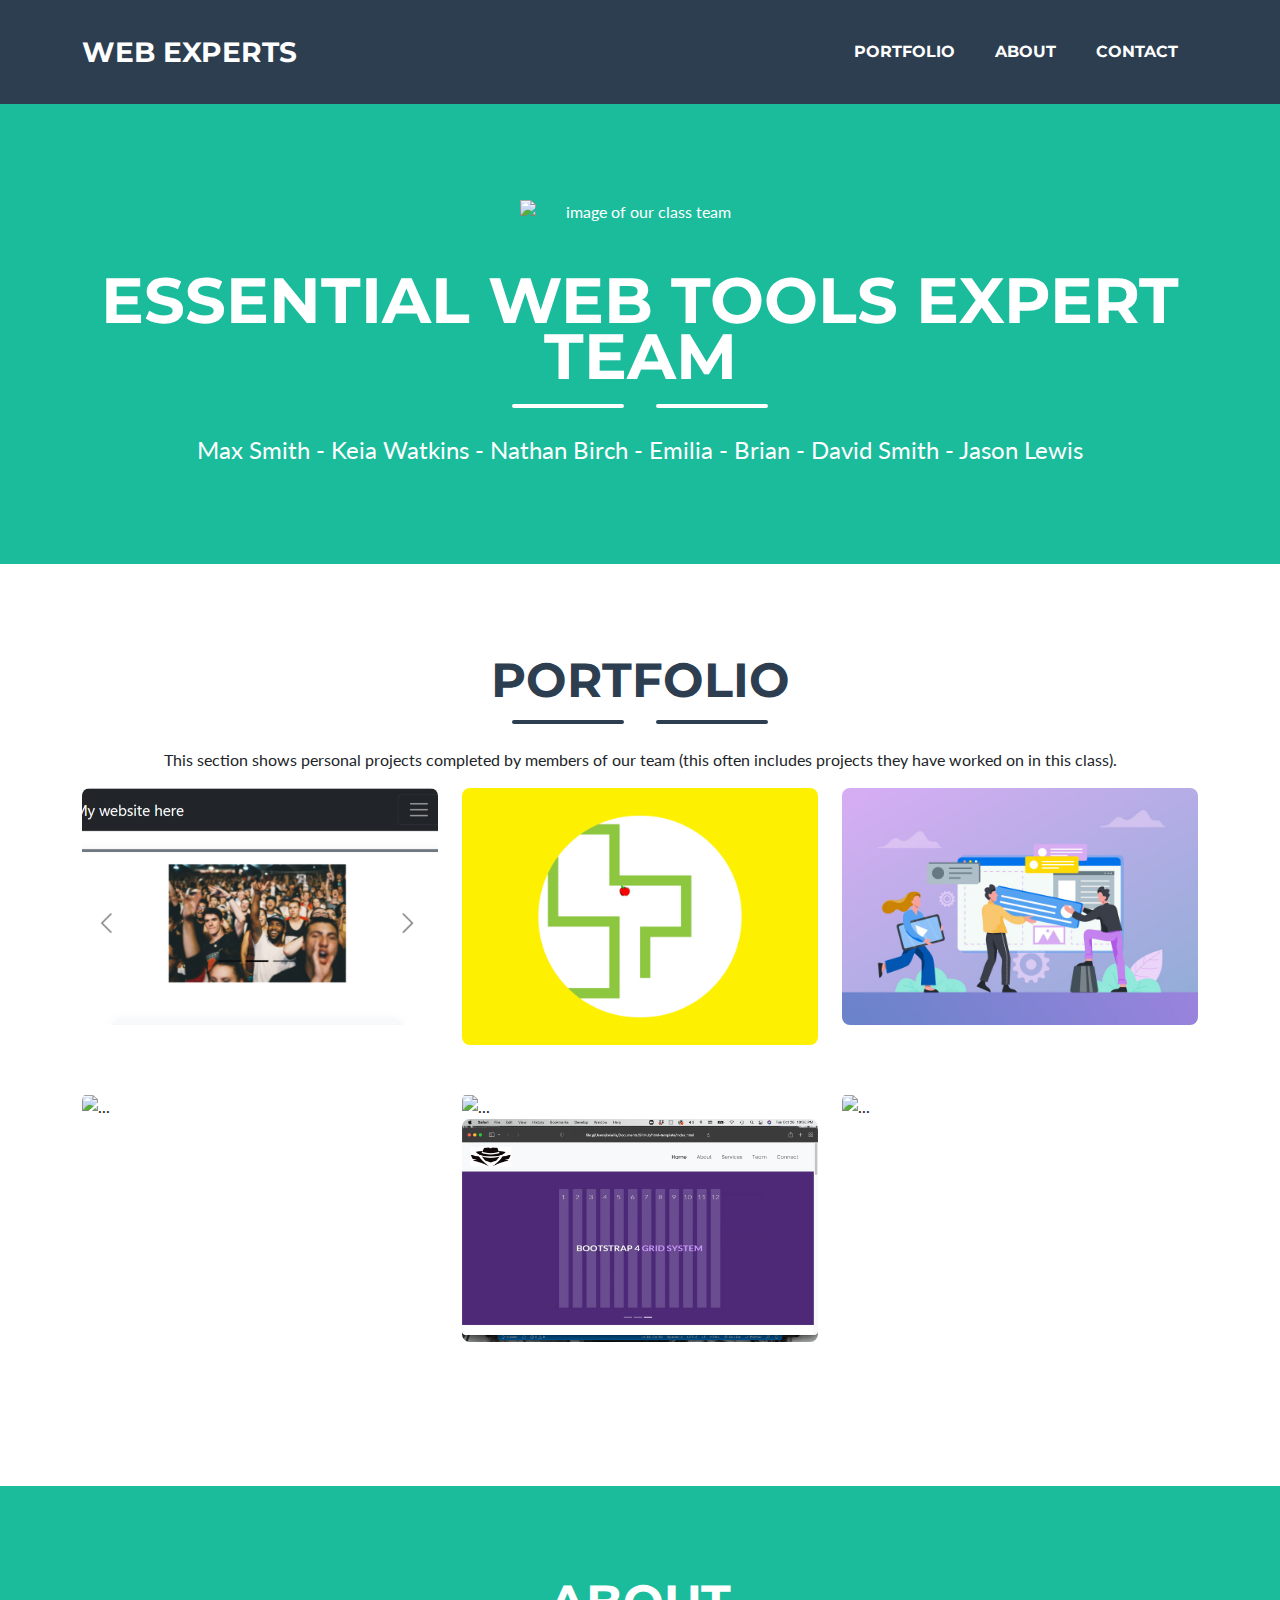
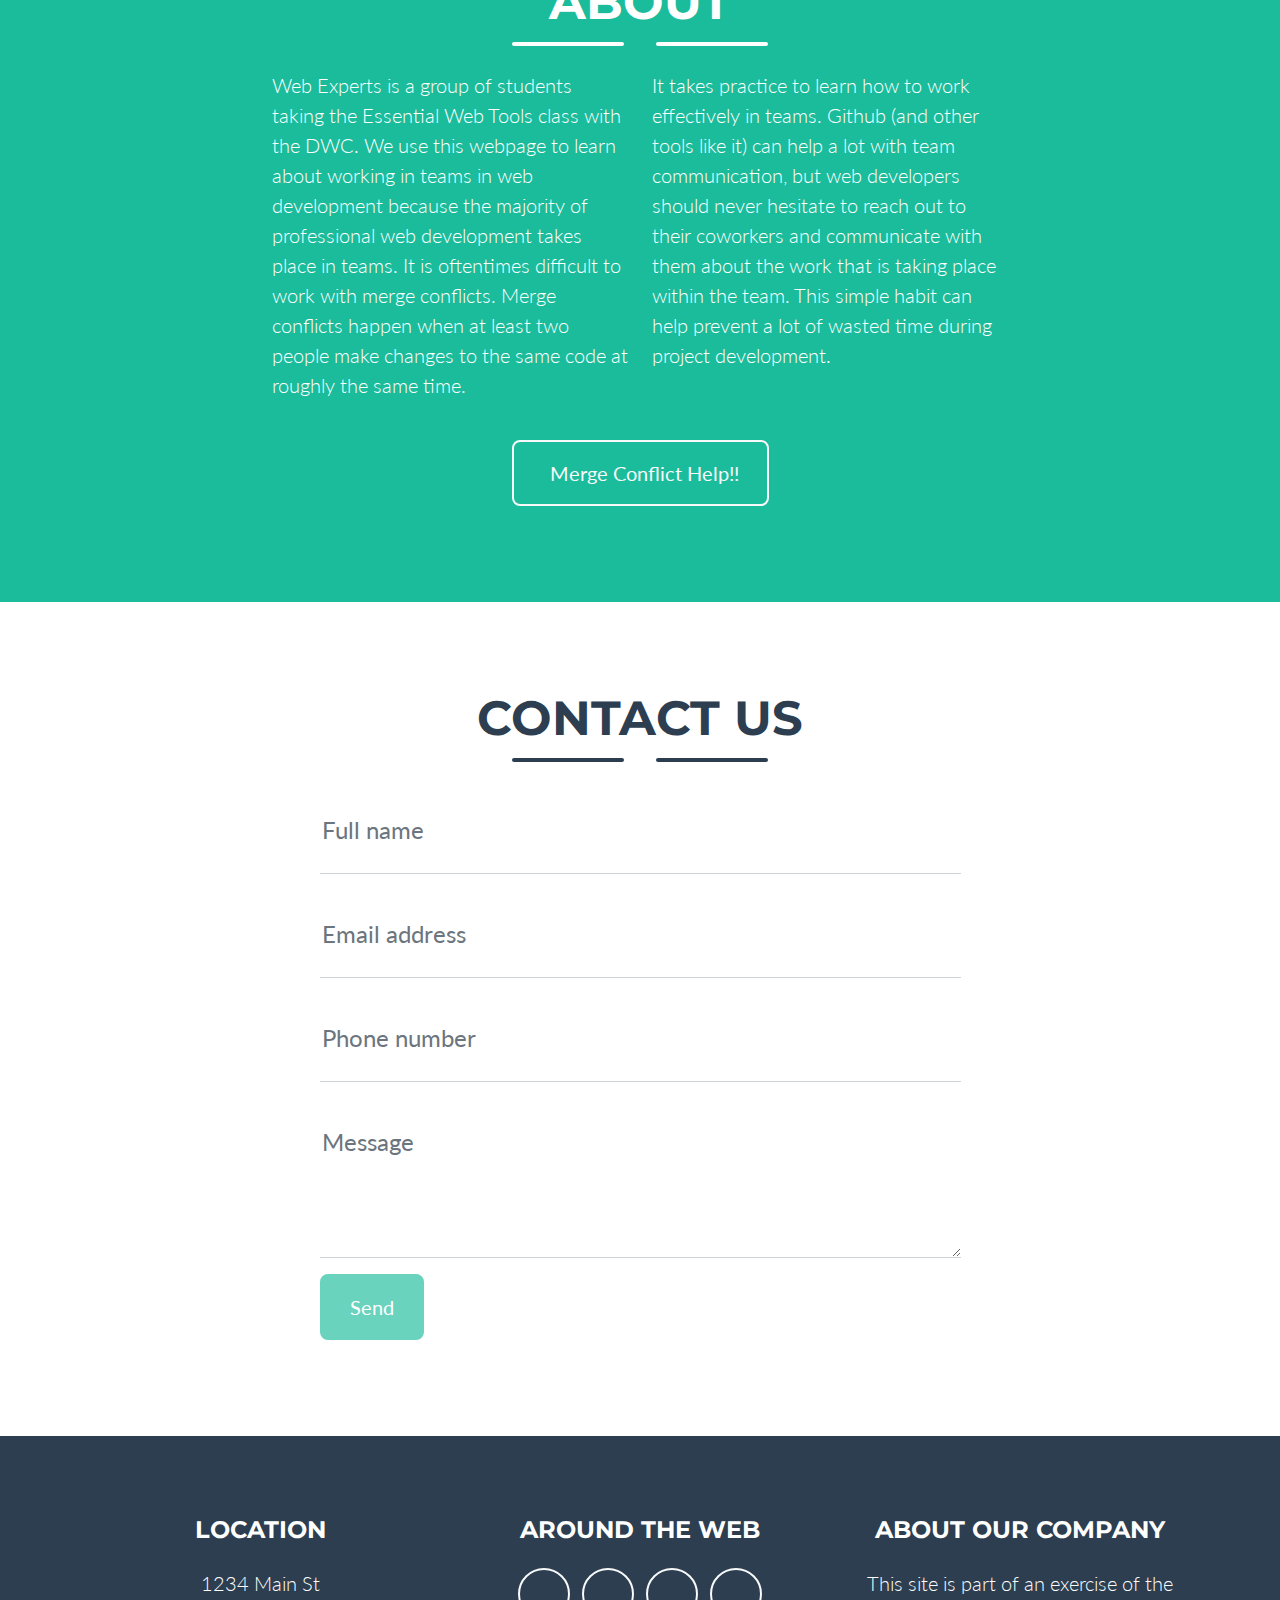
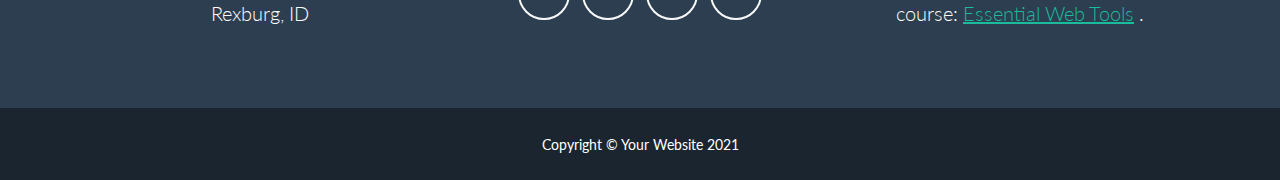
==== commit cf5cc156: "update" ====
--- a/index.html
+++ b/index.html
@@ -1,479 +1,986 @@
 <!DOCTYPE html>
 <html lang="en">
-
-<head>
+  <head>
     <meta charset="utf-8" />
-    <meta name="viewport" content="width=device-width, initial-scale=1, shrink-to-fit=no" />
+    <meta
+      name="viewport"
+      content="width=device-width, initial-scale=1, shrink-to-fit=no"
+    />
     <meta name="description" content="" />
     <meta name="author" content="" />
     <title>Web Expert Team</title>
     <!-- Favicon-->
     <link rel="icon" type="image/x-icon" href="assets/favicon.ico" />
     <!-- Font Awesome icons (free version)-->
-    <script src="https://use.fontawesome.com/releases/v5.15.3/js/all.js" crossorigin="anonymous"></script>
+    <script
+      src="https://use.fontawesome.com/releases/v5.15.3/js/all.js"
+      crossorigin="anonymous"
+    ></script>
     <!-- Google fonts-->
-    <link href="https://fonts.googleapis.com/css?family=Montserrat:400,700" rel="stylesheet" type="text/css" />
-    <link href="https://fonts.googleapis.com/css?family=Lato:400,700,400italic,700italic" rel="stylesheet" type="text/css" />
+    <link
+      href="https://fonts.googleapis.com/css?family=Montserrat:400,700"
+      rel="stylesheet"
+      type="text/css"
+    />
+    <link
+      href="https://fonts.googleapis.com/css?family=Lato:400,700,400italic,700italic"
+      rel="stylesheet"
+      type="text/css"
+    />
     <!-- Core theme CSS (includes Bootstrap)-->
     <link href="css/styles.css" rel="stylesheet" />
-</head>
-
-<body id="page-top">
+  </head>
+  <body id="page-top">
     <!-- Navigation-->
-    <nav class="navbar navbar-expand-lg bg-secondary text-uppercase fixed-top" id="mainNav">
-        <div class="container">
-            <a class="navbar-brand" href="#page-top">Web Experts</a>
-            <button class="navbar-toggler text-uppercase font-weight-bold bg-primary text-white rounded" type="button" data-bs-toggle="collapse" data-bs-target="#navbarResponsive" aria-controls="navbarResponsive" aria-expanded="false" aria-label="Toggle navigation">
-                Menu
-                <i class="fas fa-bars"></i>
-            </button>
-            <div class="collapse navbar-collapse" id="navbarResponsive">
-                <ul class="navbar-nav ms-auto">
-                    <li class="nav-item mx-0 mx-lg-1"><a class="nav-link py-3 px-0 px-lg-3 rounded" href="#portfolio">Portfolio</a></li>
-                    <li class="nav-item mx-0 mx-lg-1"><a class="nav-link py-3 px-0 px-lg-3 rounded" href="#about">About</a></li>
-                    <li class="nav-item mx-0 mx-lg-1"><a class="nav-link py-3 px-0 px-lg-3 rounded" href="#contact">Contact</a></li>
-                </ul>
-            </div>
-        </div>
+    <nav
+      class="navbar navbar-expand-lg bg-secondary text-uppercase fixed-top"
+      id="mainNav"
+    >
+      <div class="container">
+        <a class="navbar-brand" href="#page-top">Web Experts</a>
+        <button
+          class="
+            navbar-toggler
+            text-uppercase
+            font-weight-bold
+            bg-primary
+            text-white
+            rounded
+          "
+          type="button"
+          data-bs-toggle="collapse"
+          data-bs-target="#navbarResponsive"
+          aria-controls="navbarResponsive"
+          aria-expanded="false"
+          aria-label="Toggle navigation"
+        >
+          Menu
+          <i class="fas fa-bars"></i>
+        </button>
+        <div class="collapse navbar-collapse" id="navbarResponsive">
+          <ul class="navbar-nav ms-auto">
+            <li class="nav-item mx-0 mx-lg-1">
+              <a class="nav-link py-3 px-0 px-lg-3 rounded" href="#portfolio"
+                >Portfolio</a
+              >
+            </li>
+            <li class="nav-item mx-0 mx-lg-1">
+              <a class="nav-link py-3 px-0 px-lg-3 rounded" href="#about"
+                >About</a
+              >
+            </li>
+            <li class="nav-item mx-0 mx-lg-1">
+              <a class="nav-link py-3 px-0 px-lg-3 rounded" href="#contact"
+                >Contact</a
+              >
+            </li>
+          </ul>
+        </div>
+      </div>
     </nav>
     <!-- Masthead-->
     <header class="masthead bg-primary text-white text-center">
-        <div class="container d-flex align-items-center flex-column">
-            <!-- Masthead Avatar Image-->
-            <img class="masthead-avatar mb-5" src="assets/img/team.png" alt="image of our class team" />
-            <!-- Masthead Heading-->
-            <h1 class="masthead-heading text-uppercase mb-0">Essential Web Tools Expert Team</h1>
-            <!-- Icon Divider-->
-            <div class="divider-custom divider-light">
-                <div class="divider-custom-line"></div>
-                <div class="divider-custom-icon"><i class="fas fa-star"></i></div>
-                <div class="divider-custom-line"></div>
-            </div>
-            <!-- Masthead Subheading-->
-            <p class="masthead-subheading font-weight-light mb-0">Max Smith - Fouzi - Keia Watkins - Nathan Birch - Emilia - Brian - David Smith - Brenda English - Prof Birch</p>
-        </div>
+      <div class="container d-flex align-items-center flex-column">
+        <!-- Masthead Avatar Image-->
+        <img
+          class="masthead-avatar mb-5"
+          src="assets/img/team.png"
+          alt="image of our class team"
+        />
+        <!-- Masthead Heading-->
+        <h1 class="masthead-heading text-uppercase mb-0">
+          Essential Web Tools Expert Team
+        </h1>
+        <!-- Icon Divider-->
+        <div class="divider-custom divider-light">
+          <div class="divider-custom-line"></div>
+          <div class="divider-custom-icon"><i class="fas fa-star"></i></div>
+          <div class="divider-custom-line"></div>
+        </div>
+        <!-- Masthead Subheading-->
+        <p class="masthead-subheading font-weight-light mb-0">
+          Max Smith - Keia Watkins - Nathan Birch - Emilia - Brian - David Smith
+          - Jason Lewis
+        </p>
+      </div>
     </header>
     <!-- Portfolio Section-->
     <section class="page-section portfolio" id="portfolio">
-        <div class="container">
-            <!-- Portfolio Section Heading-->
-            <h2 class="page-section-heading text-center text-uppercase text-secondary mb-0">Portfolio</h2>
-            <!-- Icon Divider-->
-            <div class="divider-custom">
-                <div class="divider-custom-line"></div>
-                <div class="divider-custom-icon"><i class="fas fa-star"></i></div>
-                <div class="divider-custom-line"></div>
-            </div>
-            <p class="text-center">This section shows personal projects completed by members of our team (this often includes projects they have worked on in this class). </p>
-            <!-- Portfolio Grid Items-->
-            <div class="row justify-content-center">
-                <!-- Portfolio Item 1-->
-                <div class="col-md-6 col-lg-4 mb-5">
-                    <div class="portfolio-item mx-auto" data-bs-toggle="modal" data-bs-target="#portfolioModal1">
-                        <div class="portfolio-item-caption d-flex align-items-center justify-content-center h-100 w-100">
-                            <div class="portfolio-item-caption-content text-center text-white"><i class="fas fa-plus fa-3x"></i></div>
-                        </div>
-                        <img class="img-fluid" src="assets/img/portfolio/websiteportfoliomax.png" alt="..." />
-                    </div>
-                </div>
-                <!-- Portfolio Item 2-->
-                <div class="col-md-6 col-lg-4 mb-5">
-                    <div class="portfolio-item mx-auto" data-bs-toggle="modal" data-bs-target="#portfolioModal2">
-                        <div class="portfolio-item-caption d-flex align-items-center justify-content-center h-100 w-100">
-                            <div class="portfolio-item-caption-content text-center text-white"><i class="fas fa-plus fa-3x"></i></div>
-                        </div>
-                        <img class="img-fluid" src="assets/img/portfolio/snake.png" alt="..." />
-                    </div>
-                </div>
-                <!-- Portfolio Item 3-->
-                <div class="col-md-6 col-lg-4 mb-5">
-                    <div class="portfolio-item mx-auto" data-bs-toggle="modal" data-bs-target="#portfolioModal3">
-                        <div class="portfolio-item-caption d-flex align-items-center justify-content-center h-100 w-100">
-                            <div class="portfolio-item-caption-content text-center text-white"><i class="fas fa-plus fa-3x"></i></div>
-                        </div>
-                        <img class="img-fluid" src="assets/img/portfolio/great-website.jpg" alt="..." />
-                    </div>
-                </div>
-                <!-- Portfolio Item 4-->
-                <div class="col-md-6 col-lg-4 mb-5">
-                    <div class="portfolio-item mx-auto" data-bs-toggle="modal" data-bs-target="#portfolioModal4">
-                        <div class="portfolio-item-caption d-flex align-items-center justify-content-center h-100 w-100">
-                            <div class="portfolio-item-caption-content text-center text-white"><i class="fas fa-plus fa-3x"></i></div>
-                        </div>
-                        <img class="img-fluid" src="assets/img/portfolio/game.png" alt="..." />
-                    </div>
-                </div>
-                <!-- Portfolio Item 5-->
-                <div class="col-md-6 col-lg-4 mb-5">
-                    <div class="portfolio-item mx-auto" data-bs-toggle="modal" data-bs-target="#portfolioModal5">
-                        <div class="portfolio-item-caption d-flex align-items-center justify-content-center h-100 w-100">
-                            <div class="portfolio-item-caption-content text-center text-white"><i class="fas fa-plus fa-3x"></i></div>
-                        </div>
-                        <img class="img-fluid" src="assets/img/portfolio/profBirch.png" alt="..." />
-                    </div>
-                </div>
-                <!-- Portfolio Item 6-->
-                <div class="col-md-6 col-lg-4 mb-5">
-                    <div class="portfolio-item mx-auto" data-bs-toggle="modal" data-bs-target="#portfolioModal6">
-                        <div class="portfolio-item-caption d-flex align-items-center justify-content-center h-100 w-100">
-                            <div class="portfolio-item-caption-content text-center text-white"><i class="fas fa-plus fa-3x"></i></div>
-                        </div>
-                        <img class="img-fluid" src="assets/img/portfolio/submarine.png" alt="..." />
-                    </div>
-                </div>
-                <!-- Portfolio Item 7 -->
-                <div class="col-md-6 col-lg-4 mb-5">
-                    <div class="portfolio-item mx-auto" data-bs-toggle="modal" data-bs-target="#portfolioModal1">
-                        <div class="portfolio-item-caption d-flex align-items-center justify-content-center h-100 w-100">
-                            <div class="portfolio-item-caption-content text-center text-white"><i class="fas fa-plus fa-3x"></i></div>
-                        </div>
-                        <img class="img-fluid" src="assets/img/portfolio/kikiscreenshot.png" alt="..." />
-                    </div>
-                    <!-- Portfolio Item 7-->
-                    <div class="col-md-6 col-lg-4">
-                        <div class="portfolio-item mx-auto" data-bs-toggle="modal" data-bs-target="#portfolioModal7">
-                            <div class="portfolio-item-caption d-flex align-items-center justify-content-center h-100 w-100">
-                                <div class="portfolio-item-caption-content text-center text-white"><i class="fas fa-plus fa-3x"></i></div>
-                            </div>
-                            <img class="img-fluid" src="./images/jaws.jpeg" alt="Just in time for Halloween, N. David Smith recommends this movie!" />
-                        </div>
-                    </div>
-                </div>
-            </div>
-        </div>
+      <div class="container">
+        <!-- Portfolio Section Heading-->
+        <h2
+          class="
+            page-section-heading
+            text-center text-uppercase text-secondary
+            mb-0
+          "
+        >
+          Portfolio
+        </h2>
+        <!-- Icon Divider-->
+        <div class="divider-custom">
+          <div class="divider-custom-line"></div>
+          <div class="divider-custom-icon"><i class="fas fa-star"></i></div>
+          <div class="divider-custom-line"></div>
+        </div>
+        <p class="text-center">
+          This section shows personal projects completed by members of our team
+          (this often includes projects they have worked on in this class).
+        </p>
+        <!-- Portfolio Grid Items-->
+        <div class="row justify-content-center">
+          <!-- Portfolio Item 1-->
+          <div class="col-md-6 col-lg-4 mb-5">
+            <div
+              class="portfolio-item mx-auto"
+              data-bs-toggle="modal"
+              data-bs-target="#portfolioModal1"
+            >
+              <div
+                class="
+                  portfolio-item-caption
+                  d-flex
+                  align-items-center
+                  justify-content-center
+                  h-100
+                  w-100
+                "
+              >
+                <div
+                  class="portfolio-item-caption-content text-center text-white"
+                >
+                  <i class="fas fa-plus fa-3x"></i>
+                </div>
+              </div>
+              <img
+                class="img-fluid"
+                src="assets/img/portfolio/websiteportfoliomax.png"
+                alt="..."
+              />
+            </div>
+          </div>
+          <!-- Portfolio Item 2-->
+          <div class="col-md-6 col-lg-4 mb-5">
+            <div
+              class="portfolio-item mx-auto"
+              data-bs-toggle="modal"
+              data-bs-target="#portfolioModal2"
+            >
+              <div
+                class="
+                  portfolio-item-caption
+                  d-flex
+                  align-items-center
+                  justify-content-center
+                  h-100
+                  w-100
+                "
+              >
+                <div
+                  class="portfolio-item-caption-content text-center text-white"
+                >
+                  <i class="fas fa-plus fa-3x"></i>
+                </div>
+              </div>
+              <img
+                class="img-fluid"
+                src="assets/img/portfolio/snake.png"
+                alt="..."
+              />
+            </div>
+          </div>
+          <!-- Portfolio Item 3-->
+          <div class="col-md-6 col-lg-4 mb-5">
+            <div
+              class="portfolio-item mx-auto"
+              data-bs-toggle="modal"
+              data-bs-target="#portfolioModal3"
+            >
+              <div
+                class="
+                  portfolio-item-caption
+                  d-flex
+                  align-items-center
+                  justify-content-center
+                  h-100
+                  w-100
+                "
+              >
+                <div
+                  class="portfolio-item-caption-content text-center text-white"
+                >
+                  <i class="fas fa-plus fa-3x"></i>
+                </div>
+              </div>
+              <img
+                class="img-fluid"
+                src="assets/img/portfolio/great-website.jpg"
+                alt="..."
+              />
+            </div>
+          </div>
+          <!-- Portfolio Item 4-->
+          <div class="col-md-6 col-lg-4 mb-5 mb-lg-0">
+            <div
+              class="portfolio-item mx-auto"
+              data-bs-toggle="modal"
+              data-bs-target="#portfolioModal4"
+            >
+              <div
+                class="
+                  portfolio-item-caption
+                  d-flex
+                  align-items-center
+                  justify-content-center
+                  h-100
+                  w-100
+                "
+              >
+                <div
+                  class="portfolio-item-caption-content text-center text-white"
+                >
+                  <i class="fas fa-plus fa-3x"></i>
+                </div>
+              </div>
+              <img
+                class="img-fluid"
+                src="assets/img/portfolio/game.png"
+                alt="..."
+              />
+            </div>
+          </div>
+          <!-- Portfolio Item 5-->
+          <div class="col-md-6 col-lg-4 mb-5 mb-md-0">
+            <div
+              class="portfolio-item mx-auto"
+              data-bs-toggle="modal"
+              data-bs-target="#portfolioModal5"
+            >
+              <div
+                class="
+                  portfolio-item-caption
+                  d-flex
+                  align-items-center
+                  justify-content-center
+                  h-100
+                  w-100
+                "
+              >
+                <div
+                  class="portfolio-item-caption-content text-center text-white"
+                >
+                  <i class="fas fa-plus fa-3x"></i>
+                </div>
+              </div>
+              <img
+                class="img-fluid"
+                src="assets/img/portfolio/safe.png"
+                alt="..."
+              />
+            </div>
+          </div>
+          <!-- Portfolio Item 6-->
+          <div class="col-md-6 col-lg-4">
+            <div
+              class="portfolio-item mx-auto"
+              data-bs-toggle="modal"
+              data-bs-target="#portfolioModal6"
+            >
+              <div
+                class="
+                  portfolio-item-caption
+                  d-flex
+                  align-items-center
+                  justify-content-center
+                  h-100
+                  w-100
+                "
+              >
+                <div
+                  class="portfolio-item-caption-content text-center text-white"
+                >
+                  <i class="fas fa-plus fa-3x"></i>
+                </div>
+              </div>
+              <img
+                class="img-fluid"
+                src="assets/img/portfolio/submarine.png"
+                alt="..."
+              />
+            </div>
+          </div>
+          <!-- Portfolio Item 7 -->
+          <div class="col-md-6 col-lg-4 mb-5">
+            <div
+              class="portfolio-item mx-auto"
+              data-bs-toggle="modal"
+              data-bs-target="#portfolioModal1"
+            >
+              <div
+                class="
+                  portfolio-item-caption
+                  d-flex
+                  align-items-center
+                  justify-content-center
+                  h-100
+                  w-100
+                "
+              >
+                <div
+                  class="portfolio-item-caption-content text-center text-white"
+                >
+                  <i class="fas fa-plus fa-3x"></i>
+                </div>
+              </div>
+              <img
+                class="img-fluid"
+                src="assets/img/portfolio/kikiscreenshot.png"
+                alt="..."
+              />
+            </div>
+          </div>
+        </div>
+      </div>
     </section>
+    <!-- New section JL-->
+    <!-- Portfolio Item 7 -->
+
     <!-- About Section-->
     <section class="page-section bg-primary text-white mb-0" id="about">
-        <div class="container">
-            <!-- About Section Heading-->
-            <h2 class="page-section-heading text-center text-uppercase text-white">About</h2>
-            <!-- Icon Divider-->
-            <div class="divider-custom divider-light">
-                <div class="divider-custom-line"></div>
-                <div class="divider-custom-icon"><i class="fas fa-star"></i></div>
-                <div class="divider-custom-line"></div>
-            </div>
-            <!-- About Section Content-->
-            <div class="row">
-                <div class="col-lg-4 ms-auto">
-                    <p class="lead">Web Experts is a group of students taking the Essential Web Tools class with the DWC. We use this webpage to learn about working in teams in web development because the majority of professional web development takes place in teams. It is oftentimes difficult to work with merge conflicts. Merge conflicts happen when at least two people make changes to the same code at roughly the same time.</p>
-                </div>
-                <div class="col-lg-4 me-auto">
-                    <p class="lead">It takes practice to learn how to work effectively in teams. Github (and other tools like it) can help a lot with team communication, but web developers should never hesitate to reach out to their coworkers and communicate with them about the work that is taking place within the team. This simple habit can help prevent a lot of wasted time during project development.</p>
-                </div>
-            </div>
-            <!-- About Section Button-->
-            <div class="text-center mt-4">
-                <a class="btn btn-xl btn-outline-light" href="https://youtu.be/__cR7uPBOIk" target="blank">
-                    <i class="fas fa-video me-2"></i>
-                    Merge Conflict Help!!
-                </a>
-            </div>
-        </div>
+      <div class="container">
+        <!-- About Section Heading-->
+        <h2 class="page-section-heading text-center text-uppercase text-white">
+          About
+        </h2>
+        <!-- Icon Divider-->
+        <div class="divider-custom divider-light">
+          <div class="divider-custom-line"></div>
+          <div class="divider-custom-icon"><i class="fas fa-star"></i></div>
+          <div class="divider-custom-line"></div>
+        </div>
+        <!-- About Section Content-->
+        <div class="row">
+          <div class="col-lg-4 ms-auto">
+            <p class="lead">
+              Web Experts is a group of students taking the Essential Web Tools
+              class with the DWC. We use this webpage to learn about working in
+              teams in web development because the majority of professional web
+              development takes place in teams. It is oftentimes difficult to
+              work with merge conflicts. Merge conflicts happen when at least
+              two people make changes to the same code at roughly the same time.
+            </p>
+          </div>
+          <div class="col-lg-4 me-auto">
+            <p class="lead">
+              It takes practice to learn how to work effectively in teams.
+              Github (and other tools like it) can help a lot with team
+              communication, but web developers should never hesitate to reach
+              out to their coworkers and communicate with them about the work
+              that is taking place within the team. This simple habit can help
+              prevent a lot of wasted time during project development.
+            </p>
+          </div>
+        </div>
+        <!-- About Section Button-->
+        <div class="text-center mt-4">
+          <a
+            class="btn btn-xl btn-outline-light"
+            href="https://youtu.be/__cR7uPBOIk"
+            target="blank"
+          >
+            <i class="fas fa-video me-2"></i>
+            Merge Conflict Help!!
+          </a>
+        </div>
+      </div>
     </section>
     <!-- Contact Section-->
     <section class="page-section" id="contact">
-        <div class="container">
-            <!-- Contact Section Heading-->
-            <h2 class="page-section-heading text-center text-uppercase text-secondary mb-0">Contact Us</h2>
-            <!-- Icon Divider-->
-            <div class="divider-custom">
-                <div class="divider-custom-line"></div>
-                <div class="divider-custom-icon"><i class="fas fa-star"></i></div>
-                <div class="divider-custom-line"></div>
-            </div>
-            <!-- Contact Section Form-->
-            <div class="row justify-content-center">
-                <div class="col-lg-8 col-xl-7">
-                    <!-- * * * * * * * * * * * * * * *-->
-                    <!-- * * SB Forms Contact Form * *-->
-                    <!-- * * * * * * * * * * * * * * *-->
-                    <!-- This form is pre-integrated with SB Forms.-->
-                    <!-- To make this form functional, sign up at-->
-                    <!-- https://startbootstrap.com/solution/contact-forms-->
-                    <!-- to get an API token!-->
-                    <form id="contactForm" data-sb-form-api-token="API_TOKEN">
-                        <!-- Name input-->
-                        <div class="form-floating mb-3">
-                            <input class="form-control" id="name" type="text" placeholder="Enter your name..." data-sb-validations="required" />
-                            <label for="name">Full name</label>
-                            <div class="invalid-feedback" data-sb-feedback="name:required">A name is required.</div>
-                        </div>
-                        <!-- Email address input-->
-                        <div class="form-floating mb-3">
-                            <input class="form-control" id="email" type="email" placeholder="name@example.com" data-sb-validations="required,email" />
-                            <label for="email">Email address</label>
-                            <div class="invalid-feedback" data-sb-feedback="email:required">An email is required.</div>
-                            <div class="invalid-feedback" data-sb-feedback="email:email">Email is not valid.</div>
-                        </div>
-                        <!-- Phone number input-->
-                        <div class="form-floating mb-3">
-                            <input class="form-control" id="phone" type="tel" placeholder="(123) 456-7890" data-sb-validations="required" />
-                            <label for="phone">Phone number</label>
-                            <div class="invalid-feedback" data-sb-feedback="phone:required">A phone number is required.</div>
-                        </div>
-                        <!-- Message input-->
-                        <div class="form-floating mb-3">
-                            <textarea class="form-control" id="message" type="text" placeholder="Enter your message here..." style="height: 10rem" data-sb-validations="required"></textarea>
-                            <label for="message">Message</label>
-                            <div class="invalid-feedback" data-sb-feedback="message:required">A message is required.</div>
-                        </div>
-                        <!-- Submit success message-->
-                        <!---->
-                        <!-- This is what your users will see when the form-->
-                        <!-- has successfully submitted-->
-                        <div class="d-none" id="submitSuccessMessage">
-                            <div class="text-center mb-3">
-                                <div class="fw-bolder">Form submission successful!</div>
-                                To activate this form, sign up at
-                                <br />
-                                <a href="https://startbootstrap.com/solution/contact-forms">https://startbootstrap.com/solution/contact-forms</a>
-                            </div>
-                        </div>
-                        <!-- Submit error message-->
-                        <!---->
-                        <!-- This is what your users will see when there is-->
-                        <!-- an error submitting the form-->
-                        <div class="d-none" id="submitErrorMessage">
-                            <div class="text-center text-danger mb-3">Error sending message!</div>
-                        </div>
-                        <!-- Submit Button-->
-                        <button class="btn btn-primary btn-xl disabled" id="submitButton" type="submit">Send</button>
-                    </form>
-                </div>
-            </div>
-        </div>
+      <div class="container">
+        <!-- Contact Section Heading-->
+        <h2
+          class="
+            page-section-heading
+            text-center text-uppercase text-secondary
+            mb-0
+          "
+        >
+          Contact Us
+        </h2>
+        <!-- Icon Divider-->
+        <div class="divider-custom">
+          <div class="divider-custom-line"></div>
+          <div class="divider-custom-icon"><i class="fas fa-star"></i></div>
+          <div class="divider-custom-line"></div>
+        </div>
+        <!-- Contact Section Form-->
+        <div class="row justify-content-center">
+          <div class="col-lg-8 col-xl-7">
+            <!-- * * * * * * * * * * * * * * *-->
+            <!-- * * SB Forms Contact Form * *-->
+            <!-- * * * * * * * * * * * * * * *-->
+            <!-- This form is pre-integrated with SB Forms.-->
+            <!-- To make this form functional, sign up at-->
+            <!-- https://startbootstrap.com/solution/contact-forms-->
+            <!-- to get an API token!-->
+            <form id="contactForm" data-sb-form-api-token="API_TOKEN">
+              <!-- Name input-->
+              <div class="form-floating mb-3">
+                <input
+                  class="form-control"
+                  id="name"
+                  type="text"
+                  placeholder="Enter your name..."
+                  data-sb-validations="required"
+                />
+                <label for="name">Full name</label>
+                <div class="invalid-feedback" data-sb-feedback="name:required">
+                  A name is required.
+                </div>
+              </div>
+              <!-- Email address input-->
+              <div class="form-floating mb-3">
+                <input
+                  class="form-control"
+                  id="email"
+                  type="email"
+                  placeholder="name@example.com"
+                  data-sb-validations="required,email"
+                />
+                <label for="email">Email address</label>
+                <div class="invalid-feedback" data-sb-feedback="email:required">
+                  An email is required.
+                </div>
+                <div class="invalid-feedback" data-sb-feedback="email:email">
+                  Email is not valid.
+                </div>
+              </div>
+              <!-- Phone number input-->
+              <div class="form-floating mb-3">
+                <input
+                  class="form-control"
+                  id="phone"
+                  type="tel"
+                  placeholder="(123) 456-7890"
+                  data-sb-validations="required"
+                />
+                <label for="phone">Phone number</label>
+                <div class="invalid-feedback" data-sb-feedback="phone:required">
+                  A phone number is required.
+                </div>
+              </div>
+              <!-- Message input-->
+              <div class="form-floating mb-3">
+                <textarea
+                  class="form-control"
+                  id="message"
+                  type="text"
+                  placeholder="Enter your message here..."
+                  style="height: 10rem"
+                  data-sb-validations="required"
+                ></textarea>
+                <label for="message">Message</label>
+                <div
+                  class="invalid-feedback"
+                  data-sb-feedback="message:required"
+                >
+                  A message is required.
+                </div>
+              </div>
+              <!-- Submit success message-->
+              <!---->
+              <!-- This is what your users will see when the form-->
+              <!-- has successfully submitted-->
+              <div class="d-none" id="submitSuccessMessage">
+                <div class="text-center mb-3">
+                  <div class="fw-bolder">Form submission successful!</div>
+                  To activate this form, sign up at
+                  <br />
+                  <a href="https://startbootstrap.com/solution/contact-forms"
+                    >https://startbootstrap.com/solution/contact-forms</a
+                  >
+                </div>
+              </div>
+              <!-- Submit error message-->
+              <!---->
+              <!-- This is what your users will see when there is-->
+              <!-- an error submitting the form-->
+              <div class="d-none" id="submitErrorMessage">
+                <div class="text-center text-danger mb-3">
+                  Error sending message!
+                </div>
+              </div>
+              <!-- Submit Button-->
+              <button
+                class="btn btn-primary btn-xl disabled"
+                id="submitButton"
+                type="submit"
+              >
+                Send
+              </button>
+            </form>
+          </div>
+        </div>
+      </div>
     </section>
     <!-- Footer-->
     <footer class="footer text-center">
-        <div class="container">
-            <div class="row">
-                <!-- Footer Location-->
-                <div class="col-lg-4 mb-5 mb-lg-0">
-                    <h4 class="text-uppercase mb-4">Location</h4>
-                    <p class="lead mb-0">
-                        1234 Main St
-                        <br />
-                        Rexburg, ID
-                    </p>
-                </div>
-                <!-- Footer Social Icons-->
-                <div class="col-lg-4 mb-5 mb-lg-0">
-                    <h4 class="text-uppercase mb-4">Around the Web</h4>
-                    <a class="btn btn-outline-light btn-social mx-1" href="#!"><i class="fab fa-fw fa-facebook-f"></i></a>
-                    <a class="btn btn-outline-light btn-social mx-1" href="#!"><i class="fab fa-fw fa-twitter"></i></a>
-                    <a class="btn btn-outline-light btn-social mx-1" href="#!"><i class="fab fa-fw fa-linkedin-in"></i></a>
-                    <a class="btn btn-outline-light btn-social mx-1" href="#!"><i class="fab fa-fw fa-dribbble"></i></a>
-                </div>
-                <!-- Footer About Text-->
-                <div class="col-lg-4">
-                    <h4 class="text-uppercase mb-4">About Our company</h4>
-                    <p class="lead mb-0">
-                        This site is part of an exercise of the course:
-                        <a href="#">Essential Web Tools</a>
-                        .
-                    </p>
-                </div>
-            </div>
-        </div>
+      <div class="container">
+        <div class="row">
+          <!-- Footer Location-->
+          <div class="col-lg-4 mb-5 mb-lg-0">
+            <h4 class="text-uppercase mb-4">Location</h4>
+            <p class="lead mb-0">
+              1234 Main St
+              <br />
+              Rexburg, ID
+            </p>
+          </div>
+          <!-- Footer Social Icons-->
+          <div class="col-lg-4 mb-5 mb-lg-0">
+            <h4 class="text-uppercase mb-4">Around the Web</h4>
+            <a class="btn btn-outline-light btn-social mx-1" href="#!"
+              ><i class="fab fa-fw fa-facebook-f"></i
+            ></a>
+            <a class="btn btn-outline-light btn-social mx-1" href="#!"
+              ><i class="fab fa-fw fa-twitter"></i
+            ></a>
+            <a class="btn btn-outline-light btn-social mx-1" href="#!"
+              ><i class="fab fa-fw fa-linkedin-in"></i
+            ></a>
+            <a class="btn btn-outline-light btn-social mx-1" href="#!"
+              ><i class="fab fa-fw fa-dribbble"></i
+            ></a>
+          </div>
+          <!-- Footer About Text-->
+          <div class="col-lg-4">
+            <h4 class="text-uppercase mb-4">About Our company</h4>
+            <p class="lead mb-0">
+              This site is part of an exercise of the course:
+              <a href="#">Essential Web Tools</a>
+              .
+            </p>
+          </div>
+        </div>
+      </div>
     </footer>
     <!-- Copyright Section-->
     <div class="copyright py-4 text-center text-white">
-        <div class="container"><small>Copyright &copy; Your Website 2021</small></div>
+      <div class="container">
+        <small>Copyright &copy; Your Website 2021</small>
+      </div>
     </div>
     <!-- Portfolio Modals-->
     <!-- Portfolio Modal 1-->
-    <div class="portfolio-modal modal fade" id="portfolioModal1" tabindex="-1" aria-labelledby="portfolioModal1" aria-hidden="true">
-        <div class="modal-dialog modal-xl">
-            <div class="modal-content">
-                <div class="modal-header border-0"><button class="btn-close" type="button" data-bs-dismiss="modal" aria-label="Close"></button></div>
-                <div class="modal-body text-center pb-5">
-                    <div class="container">
-                        <div class="row justify-content-center">
-                            <div class="col-lg-8">
-                                <!-- Portfolio Modal - Title-->
-                                <h2 class="portfolio-modal-title text-secondary text-uppercase mb-0">Log Cabin</h2>
-                                <!-- Icon Divider-->
-                                <div class="divider-custom">
-                                    <div class="divider-custom-line"></div>
-                                    <div class="divider-custom-icon"><i class="fas fa-star"></i></div>
-                                    <div class="divider-custom-line"></div>
-                                </div>
-                                <!-- Portfolio Modal - Image-->
-                                <img class="img-fluid rounded mb-5" src="assets/img/portfolio/websiteportfoliomax.png" alt="Website created by Max Smith using Bootstrap 5" />
-                                <!-- Portfolio Modal - Text-->
-                                <p class="mb-4">My name is Max Smith I call this "Basic For Fun Website." I made this website using primarily HTML5 and Bootstrap 5. It has a carousel, a navbar, and some cards.</p>
-                                <button class="btn btn-primary" href="#!" data-bs-dismiss="modal">
-                                    <i class="fas fa-times fa-fw"></i>
-                                    Close Window
-                                </button>
-                            </div>
-                        </div>
+    <div
+      class="portfolio-modal modal fade"
+      id="portfolioModal1"
+      tabindex="-1"
+      aria-labelledby="portfolioModal1"
+      aria-hidden="true"
+    >
+      <div class="modal-dialog modal-xl">
+        <div class="modal-content">
+          <div class="modal-header border-0">
+            <button
+              class="btn-close"
+              type="button"
+              data-bs-dismiss="modal"
+              aria-label="Close"
+            ></button>
+          </div>
+          <div class="modal-body text-center pb-5">
+            <div class="container">
+              <div class="row justify-content-center">
+                <div class="col-lg-8">
+                  <!-- Portfolio Modal - Title-->
+                  <h2
+                    class="
+                      portfolio-modal-title
+                      text-secondary text-uppercase
+                      mb-0
+                    "
+                  >
+                    Log Cabin
+                  </h2>
+                  <!-- Icon Divider-->
+                  <div class="divider-custom">
+                    <div class="divider-custom-line"></div>
+                    <div class="divider-custom-icon">
+                      <i class="fas fa-star"></i>
                     </div>
-                </div>
-            </div>
-        </div>
+                    <div class="divider-custom-line"></div>
+                  </div>
+                  <!-- Portfolio Modal - Image-->
+                  <img
+                    class="img-fluid rounded mb-5"
+                    src="assets/img/portfolio/websiteportfoliomax.png"
+                    alt="Website created by Max Smith using Bootstrap 5"
+                  />
+                  <!-- Portfolio Modal - Text-->
+                  <p class="mb-4">
+                    My name is Max Smith I call this "Basic For Fun Website." I
+                    made this website using primarily HTML5 and Bootstrap 5. It
+                    has a carousel, a navbar, and some cards.
+                  </p>
+                  <button
+                    class="btn btn-primary"
+                    href="#!"
+                    data-bs-dismiss="modal"
+                  >
+                    <i class="fas fa-times fa-fw"></i>
+                    Close Window
+                  </button>
+                </div>
+              </div>
+            </div>
+          </div>
+        </div>
+      </div>
     </div>
     <!-- Portfolio Modal 2-->
-    <div class="portfolio-modal modal fade" id="portfolioModal2" tabindex="-1" aria-labelledby="portfolioModal2" aria-hidden="true">
-        <div class="modal-dialog modal-xl">
-            <div class="modal-content">
-                <div class="modal-header border-0"><button class="btn-close" type="button" data-bs-dismiss="modal" aria-label="Close"></button></div>
-                <div class="modal-body text-center pb-5">
-                    <div class="container">
-                        <div class="row justify-content-center">
-                            <div class="col-lg-8">
-                                <!-- Portfolio Modal - Title-->
-                                <h2 class="portfolio-modal-title text-secondary text-uppercase mb-0"><a href="https://snake-8.web.app/" target="blank">Awesome Snake Game</a></h2>
-                                <!-- Icon Divider-->
-                                <div class="divider-custom">
-                                    <div class="divider-custom-line"></div>
-                                    <div class="divider-custom-icon"><i class="fas fa-star"></i></div>
-                                    <div class="divider-custom-line"></div>
-                                </div>
-                                <p>Nathan Birch</p>
-                                <!-- Portfolio Modal - Image-->
-                                <a href="https://snake-8.web.app/" target="blank"><img class="img-fluid rounded mb-5" src="assets/img/portfolio/snake.png" alt="..." /></a>
-                                <!-- Portfolio Modal - Text-->
-                                <p class="mb-4">This was a fun snake game that I made to help me learn ReactJS. It is super duper fun. You should play it, try some modifiers, save your score, and let me know if you beat me. :)</p>
-                                <button class="btn btn-primary" href="#!" data-bs-dismiss="modal">
-                                    <i class="fas fa-times fa-fw"></i>
-                                    Close Window
-                                </button>
-                            </div>
-                        </div>
+    <div
+      class="portfolio-modal modal fade"
+      id="portfolioModal2"
+      tabindex="-1"
+      aria-labelledby="portfolioModal2"
+      aria-hidden="true"
+    >
+      <div class="modal-dialog modal-xl">
+        <div class="modal-content">
+          <div class="modal-header border-0">
+            <button
+              class="btn-close"
+              type="button"
+              data-bs-dismiss="modal"
+              aria-label="Close"
+            ></button>
+          </div>
+          <div class="modal-body text-center pb-5">
+            <div class="container">
+              <div class="row justify-content-center">
+                <div class="col-lg-8">
+                  <!-- Portfolio Modal - Title-->
+                  <h2
+                    class="
+                      portfolio-modal-title
+                      text-secondary text-uppercase
+                      mb-0
+                    "
+                  >
+                    <a href="https://snake-8.web.app/" target="blank"
+                      >Awesome Snake Game</a
+                    >
+                  </h2>
+                  <!-- Icon Divider-->
+                  <div class="divider-custom">
+                    <div class="divider-custom-line"></div>
+                    <div class="divider-custom-icon">
+                      <i class="fas fa-star"></i>
                     </div>
-                </div>
-            </div>
-        </div>
+                    <div class="divider-custom-line"></div>
+                  </div>
+                  <p>Nathan Birch</p>
+                  <!-- Portfolio Modal - Image-->
+                  <a href="https://snake-8.web.app/" target="blank"
+                    ><img
+                      class="img-fluid rounded mb-5"
+                      src="assets/img/portfolio/snake.png"
+                      alt="..."
+                  /></a>
+                  <!-- Portfolio Modal - Text-->
+                  <p class="mb-4">
+                    This was a fun snake game that I made to help me learn
+                    ReactJS. It is super duper fun. You should play it, try some
+                    modifiers, save your score, and let me know if you beat me.
+                    :)
+                  </p>
+                  <button
+                    class="btn btn-primary"
+                    href="#!"
+                    data-bs-dismiss="modal"
+                  >
+                    <i class="fas fa-times fa-fw"></i>
+                    Close Window
+                  </button>
+                </div>
+              </div>
+            </div>
+          </div>
+        </div>
+      </div>
     </div>
     <!-- Portfolio Modal 3-->
-    <div class="portfolio-modal modal fade" id="portfolioModal3" tabindex="-1" aria-labelledby="portfolioModal3" aria-hidden="true">
-        <div class="modal-dialog modal-xl">
-            <div class="modal-content">
-                <div class="modal-header border-0"><button class="btn-close" type="button" data-bs-dismiss="modal" aria-label="Close"></button></div>
-                <div class="modal-body text-center pb-5">
-                    <div class="container">
-                        <div class="row justify-content-center">
-                            <div class="col-lg-8">
-                                <!-- Portfolio Modal - Title-->
-                                <h2 class="portfolio-modal-title text-secondary text-uppercase mb-0">My Awesome Website!</h2>
-                                <!-- Icon Divider-->
-                                <div class="divider-custom">
-                                    <div class="divider-custom-line"></div>
-                                    <div class="divider-custom-icon"><i class="fas fa-star"></i></div>
-                                    <div class="divider-custom-line"></div>
-                                </div>
-                                <p>Emilia</p>
-                                <!-- Portfolio Modal - Image-->
-                                <img class="img-fluid rounded mb-5" src="assets/img/portfolio/great-website.jpg" alt="..." />
-                                <!-- Portfolio Modal - Text-->
-                                <p class="mb-4">I poured my blood, sweat, and tears into this website. I hope you will like it, if you have any suggestions please feel free to let me know! PS. I tried to make the picture bigger however, I wasn't able to do it:)</p>
-                                <button class="btn btn-primary" href="#!" data-bs-dismiss="modal">
-                                    <i class="fas fa-times fa-fw"></i>
-                                    Close Window
-                                </button>
-                            </div>
-                        </div>
+    <div
+      class="portfolio-modal modal fade"
+      id="portfolioModal3"
+      tabindex="-1"
+      aria-labelledby="portfolioModal3"
+      aria-hidden="true"
+    >
+      <div class="modal-dialog modal-xl">
+        <div class="modal-content">
+          <div class="modal-header border-0">
+            <button
+              class="btn-close"
+              type="button"
+              data-bs-dismiss="modal"
+              aria-label="Close"
+            ></button>
+          </div>
+          <div class="modal-body text-center pb-5">
+            <div class="container">
+              <div class="row justify-content-center">
+                <div class="col-lg-8">
+                  <!-- Portfolio Modal - Title-->
+                  <h2
+                    class="
+                      portfolio-modal-title
+                      text-secondary text-uppercase
+                      mb-0
+                    "
+                  >
+                    My Awesome Website!
+                  </h2>
+                  <!-- Icon Divider-->
+                  <div class="divider-custom">
+                    <div class="divider-custom-line"></div>
+                    <div class="divider-custom-icon">
+                      <i class="fas fa-star"></i>
                     </div>
-                </div>
-            </div>
-        </div>
+                    <div class="divider-custom-line"></div>
+                  </div>
+                  <p>Emilia</p>
+                  <!-- Portfolio Modal - Image-->
+                  <img
+                    class="img-fluid rounded mb-5"
+                    src="assets/img/portfolio/great-website.jpg"
+                    alt="..."
+                  />
+                  <!-- Portfolio Modal - Text-->
+                  <p class="mb-4">
+                    I poured my blood, sweat, and tears into this website. I
+                    hope you will like it, if you have any suggestions please
+                    feel free to let me know! PS. I tried to make the picture
+                    bigger however, I wasn't able to do it:)
+                  </p>
+                  <button
+                    class="btn btn-primary"
+                    href="#!"
+                    data-bs-dismiss="modal"
+                  >
+                    <i class="fas fa-times fa-fw"></i>
+                    Close Window
+                  </button>
+                </div>
+              </div>
+            </div>
+          </div>
+        </div>
+      </div>
     </div>
+
     <!-- Portfolio Modal 4-->
-    <div class="portfolio-modal modal fade" id="portfolioModal4" tabindex="-1" aria-labelledby="portfolioModal4" aria-hidden="true">
-        <div class="modal-dialog modal-xl">
-            <div class="modal-content">
-                <div class="modal-header border-0"><button class="btn-close" type="button" data-bs-dismiss="modal" aria-label="Close"></button></div>
-                <div class="modal-body text-center pb-5">
-                    <div class="container">
-                        <div class="row justify-content-center">
-                            <div class="col-lg-8">
-                                <!-- Portfolio Modal - Title-->
-                                <h2 class="portfolio-modal-title text-secondary text-uppercase mb-0">Controller</h2>
-                                <!-- Icon Divider-->
-                                <div class="divider-custom">
-                                    <div class="divider-custom-line"></div>
-                                    <div class="divider-custom-icon"><i class="fas fa-star"></i></div>
-                                    <div class="divider-custom-line"></div>
-                                </div>
-                                <!-- Portfolio Modal - Image-->
-                                <img class="img-fluid rounded mb-5" src="assets/img/portfolio/game.png" alt="..." />
-                                <!-- Portfolio Modal - Text-->
-                                <p class="mb-4">Lorem ipsum dolor sit amet, consectetur adipisicing elit. Mollitia neque assumenda ipsam nihil, molestias magnam, recusandae quos quis inventore quisquam velit asperiores, vitae? Reprehenderit soluta, eos quod consequuntur itaque. Nam.</p>
-                                <button class="btn btn-primary" href="#!" data-bs-dismiss="modal">
-                                    <i class="fas fa-times fa-fw"></i>
-                                    Close Window
-                                </button>
-                            </div>
-                        </div>
+
+    <div
+      class="portfolio-modal modal fade"
+      id="portfolioModal4"
+      tabindex="-1"
+      aria-labelledby="portfolioModal4"
+      aria-hidden="true"
+    >
+      <div class="modal-dialog modal-xl">
+        <div class="modal-content">
+          <div class="modal-header border-0">
+            <button
+              class="btn-close"
+              type="button"
+              data-bs-dismiss="modal"
+              aria-label="Close"
+            ></button>
+          </div>
+          <div class="modal-body text-center pb-5">
+            <div class="container">
+              <div class="row justify-content-center">
+                <div class="col-lg-8">
+                  <!-- Portfolio Modal - Title-->
+                  <h2
+                    class="
+                      portfolio-modal-title
+                      text-secondary text-uppercase
+                      mb-0
+                    "
+                  >
+                    Controller
+                  </h2>
+                  <!-- Icon Divider-->
+                  <div class="divider-custom">
+                    <div class="divider-custom-line"></div>
+                    <div class="divider-custom-icon">
+                      <i class="fas fa-star"></i>
                     </div>
-                </div>
-            </div>
-        </div>
+                    <div class="divider-custom-line"></div>
+                  </div>
+                  <!-- Portfolio Modal - Image-->
+                  <img
+                    class="img-fluid rounded mb-5"
+                    src="assets/img/portfolio/game.png"
+                    alt="..."
+                  />
+                  <!-- Portfolio Modal - Text-->
+                  <p class="mb-4"></p>
+                  <button
+                    class="btn btn-primary"
+                    href="#!"
+                    data-bs-dismiss="modal"
+                  >
+                    <i class="fas fa-times fa-fw"></i>
+                    Close Window
+                  </button>
+                </div>
+              </div>
+            </div>
+          </div>
+        </div>
+      </div>
     </div>
     <!-- Portfolio Modal 5-->
-    <div class="portfolio-modal modal fade" id="portfolioModal5" tabindex="-1" aria-labelledby="portfolioModal5" aria-hidden="true">
-        <div class="modal-dialog modal-xl">
-            <div class="modal-content">
-                <div class="modal-header border-0"><button class="btn-close" type="button" data-bs-dismiss="modal" aria-label="Close"></button></div>
-                <div class="modal-body text-center pb-5">
-                    <div class="container">
-                        <div class="row justify-content-center">
-                            <div class="col-lg-8">
-                                <!-- Portfolio Modal - Title-->
-                                <h2 class="portfolio-modal-title text-secondary text-uppercase mb-0">Professional Portfolio</h2>
-                                <!-- Icon Divider-->
-                                <div class="divider-custom">
-                                    <div class="divider-custom-line"></div>
-                                    <div class="divider-custom-icon"><i class="fas fa-star"></i></div>
-                                    <div class="divider-custom-line"></div>
-                                </div>
-                                <!-- Portfolio Modal - Image-->
-                                <a href="https://nathanbirch.netlify.app" target="_blank"><img class="img-fluid rounded mb-5" src="assets/img/portfolio/profBirch.png" alt="..." /></a>
-                                <!-- Portfolio Modal - Text-->
-                                <p class="mb-4">Project to make professional portfolio. Built using ReactJS.</p>
-                                <button class="btn btn-primary" href="#!" data-bs-dismiss="modal">
-                                    <i class="fas fa-times fa-fw"></i>
-                                    Close Window
-                                </button>
-                            </div>
-                        </div>
+    <div
+      class="portfolio-modal modal fade"
+      id="portfolioModal5"
+      tabindex="-1"
+      aria-labelledby="portfolioModal5"
+      aria-hidden="true"
+    >
+      <div class="modal-dialog modal-xl">
+        <div class="modal-content">
+          <div class="modal-header border-0">
+            <button
+              class="btn-close"
+              type="button"
+              data-bs-dismiss="modal"
+              aria-label="Close"
+            ></button>
+          </div>
+          <div class="modal-body text-center pb-5">
+            <div class="container">
+              <div class="row justify-content-center">
+                <div class="col-lg-8">
+                  <!-- Portfolio Modal - Title-->
+                  <h2
+                    class="
+                      portfolio-modal-title
+                      text-secondary text-uppercase
+                      mb-0
+                    "
+                  >
+                    Locked Safe
+                  </h2>
+                  <!-- Icon Divider-->
+                  <div class="divider-custom">
+                    <div class="divider-custom-line"></div>
+                    <div class="divider-custom-icon">
+                      <i class="fas fa-star"></i>
                     </div>
-                </div>
-            </div>
-        </div>
+                    <div class="divider-custom-line"></div>
+                  </div>
+                  <!-- Portfolio Modal - Image-->
+                  <img
+                    class="img-fluid rounded mb-5"
+                    src="assets/img/portfolio/safe.png"
+                    alt="..."
+                  />
+                  <!-- Portfolio Modal - Text-->
+                  <p class="mb-4">
+                    Lorem ipsum dolor sit amet, consectetur adipisicing elit.
+                    Mollitia neque assumenda ipsam nihil, molestias magnam,
+                    recusandae quos quis inventore quisquam velit asperiores,
+                    vitae? Reprehenderit soluta, eos quod consequuntur itaque.
+                    Nam.
+                  </p>
+                  <button
+                    class="btn btn-primary"
+                    href="#!"
+                    data-bs-dismiss="modal"
+                  >
+                    <i class="fas fa-times fa-fw"></i>
+                    Close Window
+                  </button>
+                </div>
+              </div>
+            </div>
+          </div>
+        </div>
+      </div>
     </div>
     <!-- Portfolio Modal 6-->
-    <div class="portfolio-modal modal fade" id="portfolioModal6" tabindex="-1" aria-labelledby="portfolioModal6" aria-hidden="true">
-        <div class="modal-dialog modal-xl">
-            <div class="modal-content">
-                <div class="modal-header border-0"><button class="btn-close" type="button" data-bs-dismiss="modal" aria-label="Close"></button></div>
-                <div class="modal-body text-center pb-5">
-                    <div class="container">
-                        <div class="row justify-content-center">
-                            <div class="col-lg-8">
-                                <!-- Portfolio Modal - Title-->
-                                <h2 class="portfolio-modal-title text-secondary text-uppercase mb-0">Brian Messick</h2>
-                                <!-- Icon Divider-->
-                                <div class="divider-custom">
-                                    <div class="divider-custom-line"></div>
-                                    <div class="divider-custom-icon"><i class="fas fa-star"></i></div>
-                                    <div class="divider-custom-line"></div>
-                                </div>
-                                <!-- Portfolio Modal - Image-->
-                                <a href="https://bmessick12.github.io/what/" target="_blank"> <img class="img-fluid rounded mb-5" src="assets/img/portfolio/Calculate Your future investment.gif" alt="..." />
-                                </a>
-                                <!-- Portfolio Modal - Text-->
-                                <p class="mb-4">I'm a nerd and this is my website.</p>
-                                <button class="btn btn-primary" href="#!" data-bs-dismiss="modal" input type=button onClick="location.href='class4.html'" target="_blank" value='click here'> click here
-                                </button>
-                            </div>
-                        </div>
+    <div
+      class="portfolio-modal modal fade"
+      id="portfolioModal6"
+      tabindex="-1"
+      aria-labelledby="portfolioModal6"
+      aria-hidden="true"
+    >
+      <div class="modal-dialog modal-xl">
+        <div class="modal-content">
+          <div class="modal-header border-0">
+            <button
+              class="btn-close"
+              type="button"
+              data-bs-dismiss="modal"
+              aria-label="Close"
+            ></button>
+          </div>
+          <div class="modal-body text-center pb-5">
+            <div class="container">
+              <div class="row justify-content-center">
+                <div class="col-lg-8">
+                  <!-- Portfolio Modal - Title-->
+                  <h2
+                    class="
+                      portfolio-modal-title
+                      text-secondary text-uppercase
+                      mb-0
+                    "
+                  >
+                    Brian Messick
+                  </h2>
+                  <!-- Icon Divider-->
+                  <div class="divider-custom">
+                    <div class="divider-custom-line"></div>
+                    <div class="divider-custom-icon">
+                      <i class="fas fa-star"></i>
                     </div>
-                </div>
-            </div>
-        </div>
+                    <div class="divider-custom-line"></div>
+                  </div>
+                  <!-- Portfolio Modal - Image-->
+                  <a href="https://bmessick12.github.io/what/" target="_blank">
+                    <img
+                      class="img-fluid rounded mb-5"
+                      src="assets/img/portfolio/Calculate Your future investment.gif"
+                      alt="..."
+                    />
+                  </a>
+                  <!-- Portfolio Modal - Text-->
+                  <p class="mb-4">I'm a nerd and this is my website.</p>
+                  <button
+                    class="btn btn-primary"
+                    href="#!"
+                    data-bs-dismiss="modal"
+                    input
+                    type="button"
+                    onClick="location.href='class4.html'"
+                    target="_blank"
+                    value="click here"
+                  >
+                    click here
+                  </button>
+                </div>
+              </div>
+            </div>
+          </div>
+        </div>
+      </div>
     </div>
     <!-- Bootstrap core JS-->
     <script src="https://cdn.jsdelivr.net/npm/bootstrap@5.0.1/dist/js/bootstrap.bundle.min.js"></script>
@@ -484,6 +991,5 @@
     <!-- * * Activate your form at https://startbootstrap.com/solution/contact-forms * *-->
     <!-- * * * * * * * * * * * * * * * * * * * * * * * * * * * * * * * * * * * * * * * *-->
     <script src="https://cdn.startbootstrap.com/sb-forms-latest.js"></script>
-</body>
-
-</html>+  </body>
+</html>
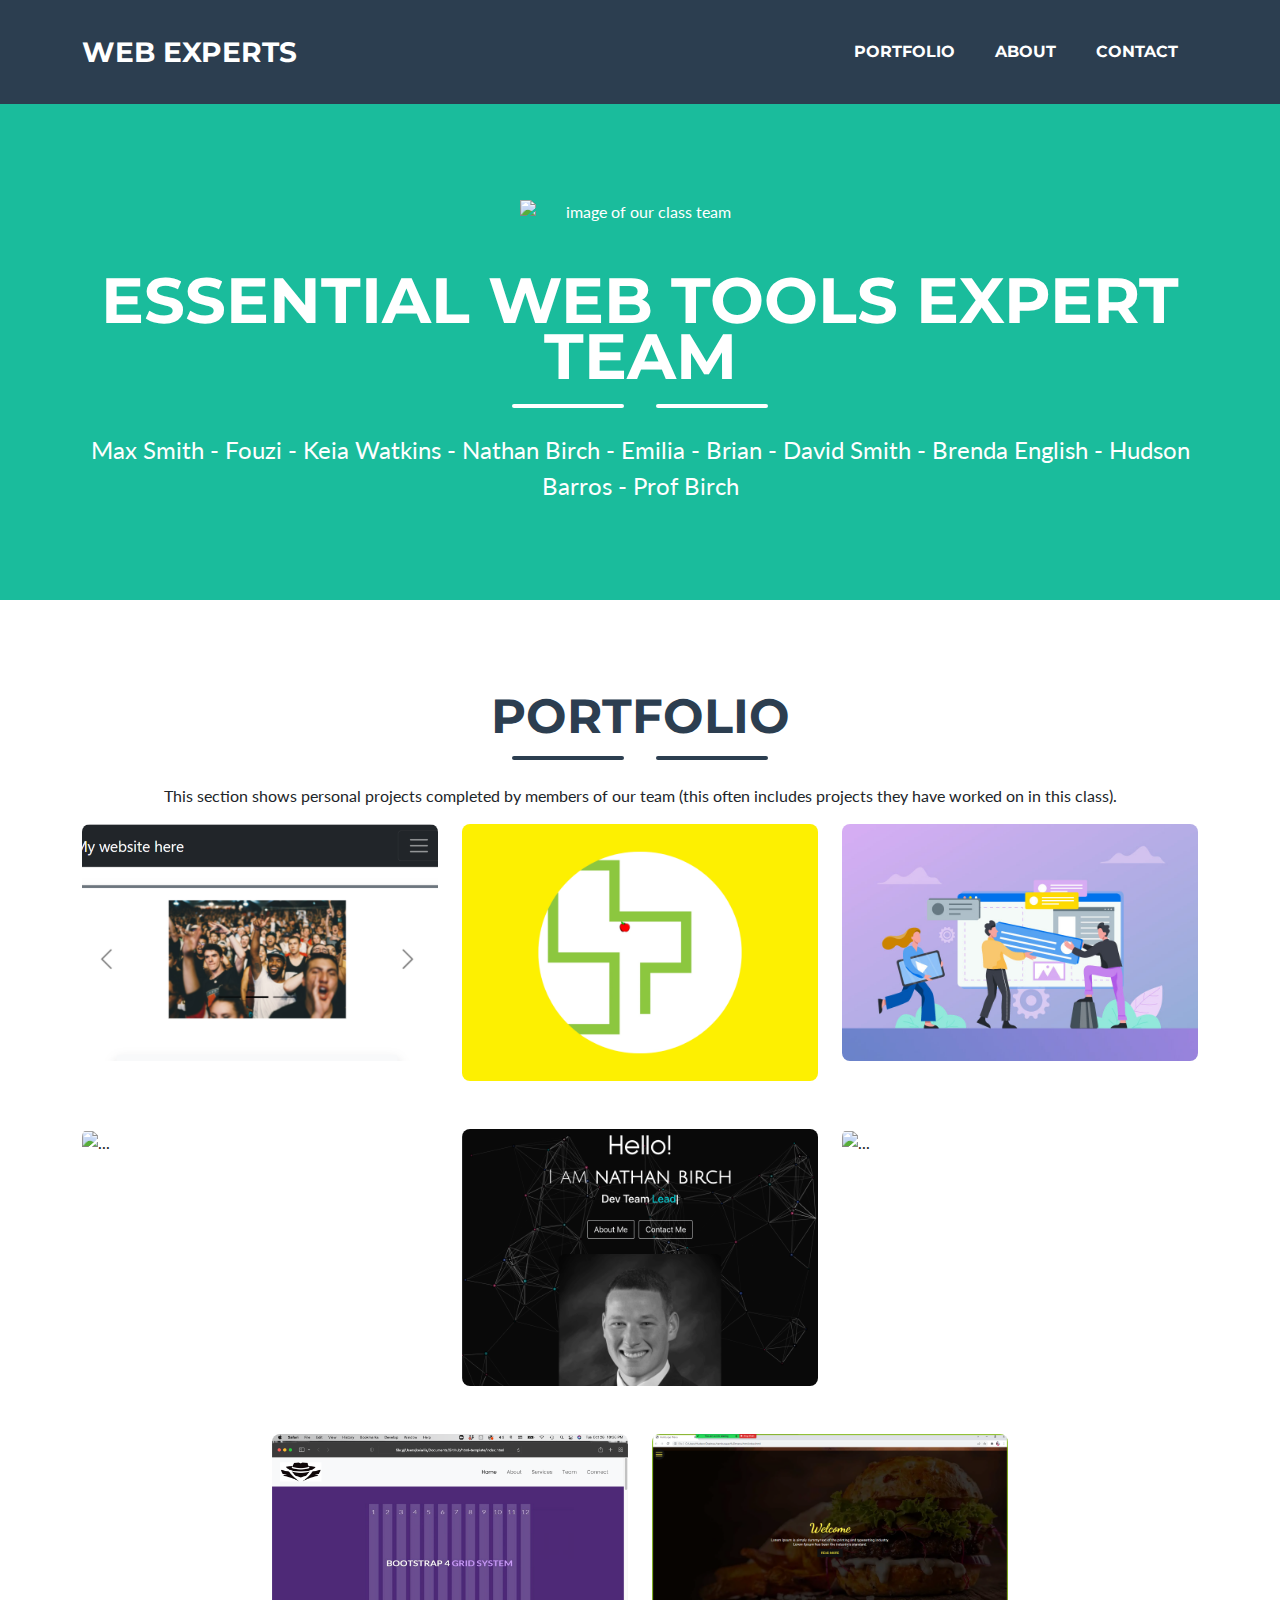
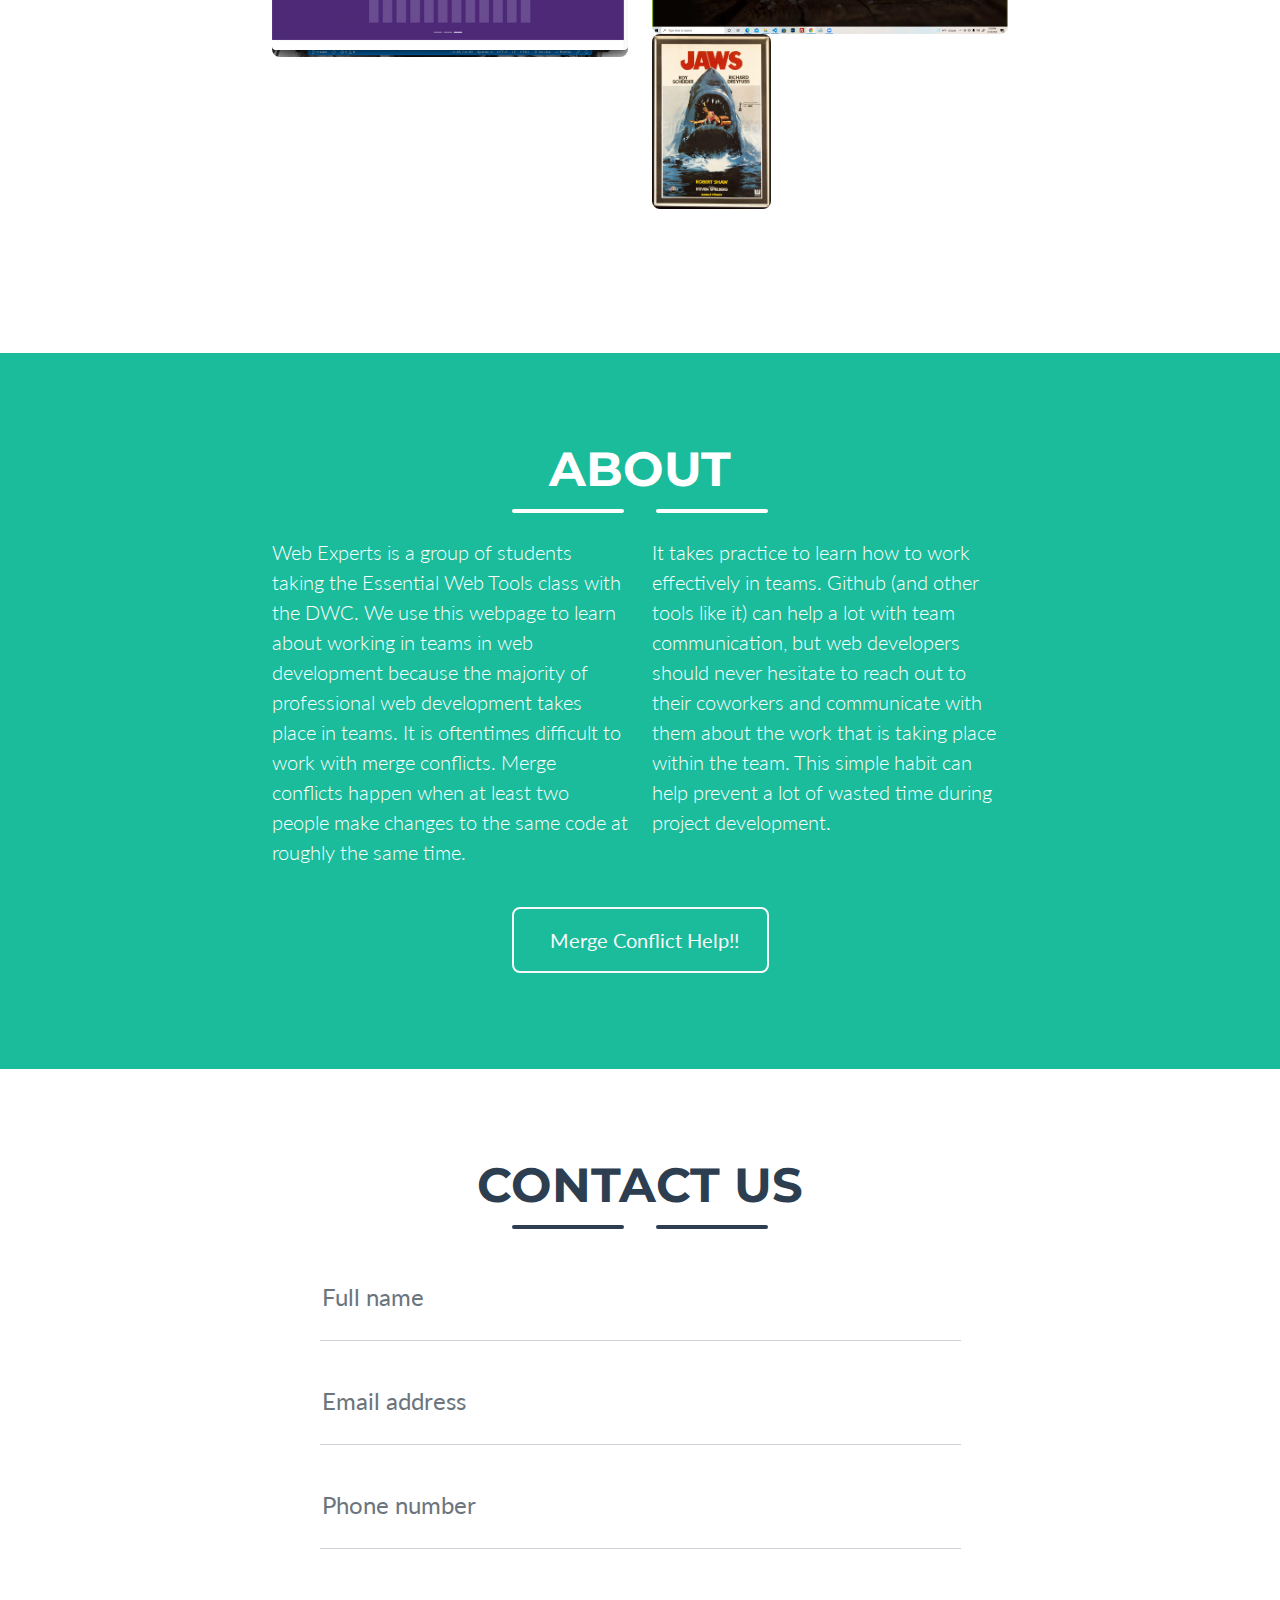
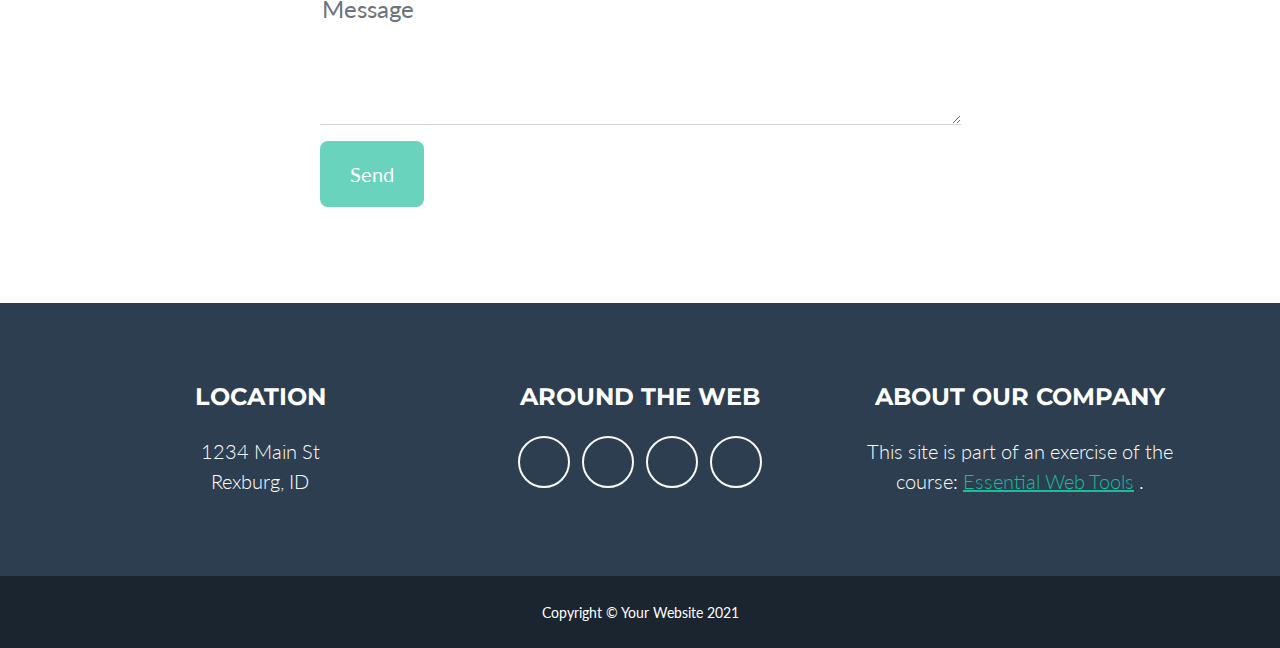
==== commit 912fbe38: "my portifolio updated" ====
--- a/index.html
+++ b/index.html
@@ -30,6 +30,7 @@
     <!-- Core theme CSS (includes Bootstrap)-->
     <link href="css/styles.css" rel="stylesheet" />
   </head>
+
   <body id="page-top">
     <!-- Navigation-->
     <nav
@@ -39,14 +40,7 @@
       <div class="container">
         <a class="navbar-brand" href="#page-top">Web Experts</a>
         <button
-          class="
-            navbar-toggler
-            text-uppercase
-            font-weight-bold
-            bg-primary
-            text-white
-            rounded
-          "
+          class="navbar-toggler text-uppercase font-weight-bold bg-primary text-white rounded"
           type="button"
           data-bs-toggle="collapse"
           data-bs-target="#navbarResponsive"
@@ -99,8 +93,8 @@
         </div>
         <!-- Masthead Subheading-->
         <p class="masthead-subheading font-weight-light mb-0">
-          Max Smith - Keia Watkins - Nathan Birch - Emilia - Brian - David Smith
-          - Jason Lewis
+          Max Smith - Fouzi - Keia Watkins - Nathan Birch - Emilia - Brian -
+          David Smith - Brenda English - Hudson Barros - Prof Birch
         </p>
       </div>
     </header>
@@ -109,11 +103,7 @@
       <div class="container">
         <!-- Portfolio Section Heading-->
         <h2
-          class="
-            page-section-heading
-            text-center text-uppercase text-secondary
-            mb-0
-          "
+          class="page-section-heading text-center text-uppercase text-secondary mb-0"
         >
           Portfolio
         </h2>
@@ -137,14 +127,7 @@
               data-bs-target="#portfolioModal1"
             >
               <div
-                class="
-                  portfolio-item-caption
-                  d-flex
-                  align-items-center
-                  justify-content-center
-                  h-100
-                  w-100
-                "
+                class="portfolio-item-caption d-flex align-items-center justify-content-center h-100 w-100"
               >
                 <div
                   class="portfolio-item-caption-content text-center text-white"
@@ -167,14 +150,7 @@
               data-bs-target="#portfolioModal2"
             >
               <div
-                class="
-                  portfolio-item-caption
-                  d-flex
-                  align-items-center
-                  justify-content-center
-                  h-100
-                  w-100
-                "
+                class="portfolio-item-caption d-flex align-items-center justify-content-center h-100 w-100"
               >
                 <div
                   class="portfolio-item-caption-content text-center text-white"
@@ -197,14 +173,7 @@
               data-bs-target="#portfolioModal3"
             >
               <div
-                class="
-                  portfolio-item-caption
-                  d-flex
-                  align-items-center
-                  justify-content-center
-                  h-100
-                  w-100
-                "
+                class="portfolio-item-caption d-flex align-items-center justify-content-center h-100 w-100"
               >
                 <div
                   class="portfolio-item-caption-content text-center text-white"
@@ -220,21 +189,14 @@
             </div>
           </div>
           <!-- Portfolio Item 4-->
-          <div class="col-md-6 col-lg-4 mb-5 mb-lg-0">
+          <div class="col-md-6 col-lg-4 mb-5">
             <div
               class="portfolio-item mx-auto"
               data-bs-toggle="modal"
               data-bs-target="#portfolioModal4"
             >
               <div
-                class="
-                  portfolio-item-caption
-                  d-flex
-                  align-items-center
-                  justify-content-center
-                  h-100
-                  w-100
-                "
+                class="portfolio-item-caption d-flex align-items-center justify-content-center h-100 w-100"
               >
                 <div
                   class="portfolio-item-caption-content text-center text-white"
@@ -250,21 +212,14 @@
             </div>
           </div>
           <!-- Portfolio Item 5-->
-          <div class="col-md-6 col-lg-4 mb-5 mb-md-0">
+          <div class="col-md-6 col-lg-4 mb-5">
             <div
               class="portfolio-item mx-auto"
               data-bs-toggle="modal"
               data-bs-target="#portfolioModal5"
             >
               <div
-                class="
-                  portfolio-item-caption
-                  d-flex
-                  align-items-center
-                  justify-content-center
-                  h-100
-                  w-100
-                "
+                class="portfolio-item-caption d-flex align-items-center justify-content-center h-100 w-100"
               >
                 <div
                   class="portfolio-item-caption-content text-center text-white"
@@ -274,27 +229,20 @@
               </div>
               <img
                 class="img-fluid"
-                src="assets/img/portfolio/safe.png"
+                src="assets/img/portfolio/profBirch.png"
                 alt="..."
               />
             </div>
           </div>
           <!-- Portfolio Item 6-->
-          <div class="col-md-6 col-lg-4">
+          <div class="col-md-6 col-lg-4 mb-5">
             <div
               class="portfolio-item mx-auto"
               data-bs-toggle="modal"
               data-bs-target="#portfolioModal6"
             >
               <div
-                class="
-                  portfolio-item-caption
-                  d-flex
-                  align-items-center
-                  justify-content-center
-                  h-100
-                  w-100
-                "
+                class="portfolio-item-caption d-flex align-items-center justify-content-center h-100 w-100"
               >
                 <div
                   class="portfolio-item-caption-content text-center text-white"
@@ -317,14 +265,7 @@
               data-bs-target="#portfolioModal1"
             >
               <div
-                class="
-                  portfolio-item-caption
-                  d-flex
-                  align-items-center
-                  justify-content-center
-                  h-100
-                  w-100
-                "
+                class="portfolio-item-caption d-flex align-items-center justify-content-center h-100 w-100"
               >
                 <div
                   class="portfolio-item-caption-content text-center text-white"
@@ -338,13 +279,73 @@
                 alt="..."
               />
             </div>
+            <!-- Portfolio Item 7-->
+            <div class="col-md-6 col-lg-4">
+              <div
+                class="portfolio-item mx-auto"
+                data-bs-toggle="modal"
+                data-bs-target="#portfolioModal7"
+              >
+                <div
+                  class="portfolio-item-caption d-flex align-items-center justify-content-center h-100 w-100"
+                >
+                  <div
+                    class="portfolio-item-caption-content text-center text-white"
+                  >
+                    <i class="fas fa-plus fa-3x"></i>
+                  </div>
+                </div>                
+              </div>
+            </div>
+          </div>
+          <div class="col-md-6 col-lg-4 mb-5">
+            <div
+              class="portfolio-item mx-auto"
+              data-bs-toggle="modal"
+              data-bs-target="#portfolioModal8"
+            >
+              <div
+                class="portfolio-item-caption d-flex align-items-center justify-content-center h-100 w-100"
+              >
+                <div
+                  class="portfolio-item-caption-content text-center text-white"
+                >
+                  <i class="fas fa-plus fa-3x"></i>
+                </div>
+              </div>
+              <img
+                class="img-fluid"
+                src="./images/burguermenu.png"
+                alt="..."
+              />
+            </div>
+            <!-- Portfolio Item 7-->
+            <div class="col-md-6 col-lg-4">
+              <div
+                class="portfolio-item mx-auto"
+                data-bs-toggle="modal"
+                data-bs-target="#portfolioModal7"
+              >
+                <div
+                  class="portfolio-item-caption d-flex align-items-center justify-content-center h-100 w-100"
+                >
+                  <div
+                    class="portfolio-item-caption-content text-center text-white"
+                  >
+                    <i class="fas fa-plus fa-3x"></i>
+                  </div>
+                </div>
+                <img
+                  class="img-fluid"
+                  src="./images/jaws.jpeg"
+                  alt="Just in time for Halloween, N. David Smith recommends this movie!"
+                />                
+              </div>
+            </div>
           </div>
         </div>
       </div>
     </section>
-    <!-- New section JL-->
-    <!-- Portfolio Item 7 -->
-
     <!-- About Section-->
     <section class="page-section bg-primary text-white mb-0" id="about">
       <div class="container">
@@ -399,11 +400,7 @@
       <div class="container">
         <!-- Contact Section Heading-->
         <h2
-          class="
-            page-section-heading
-            text-center text-uppercase text-secondary
-            mb-0
-          "
+          class="page-section-heading text-center text-uppercase text-secondary mb-0"
         >
           Contact Us
         </h2>
@@ -595,11 +592,7 @@
                 <div class="col-lg-8">
                   <!-- Portfolio Modal - Title-->
                   <h2
-                    class="
-                      portfolio-modal-title
-                      text-secondary text-uppercase
-                      mb-0
-                    "
+                    class="portfolio-modal-title text-secondary text-uppercase mb-0"
                   >
                     Log Cabin
                   </h2>
@@ -662,11 +655,7 @@
                 <div class="col-lg-8">
                   <!-- Portfolio Modal - Title-->
                   <h2
-                    class="
-                      portfolio-modal-title
-                      text-secondary text-uppercase
-                      mb-0
-                    "
+                    class="portfolio-modal-title text-secondary text-uppercase mb-0"
                   >
                     <a href="https://snake-8.web.app/" target="blank"
                       >Awesome Snake Game</a
@@ -702,6 +691,19 @@
                   >
                     <i class="fas fa-times fa-fw"></i>
                     Close Window
+
+                    <div class="modal-body text-center pb-5">
+                        <div class="container">
+                          <div class="row justify-content-center">
+                            <div class="col-lg-8">
+                              <!-- Portfolio Modal - Title-->
+                              <h2
+                                class="portfolio-modal-title text-secondary text-uppercase mb-0"
+                              >
+                                <a href="burguermenu.png" class=""target="blank"
+                                  >Awesome Snake Game</a
+                                >
+                              </h2>
                   </button>
                 </div>
               </div>
@@ -734,11 +736,7 @@
                 <div class="col-lg-8">
                   <!-- Portfolio Modal - Title-->
                   <h2
-                    class="
-                      portfolio-modal-title
-                      text-secondary text-uppercase
-                      mb-0
-                    "
+                    class="portfolio-modal-title text-secondary text-uppercase mb-0"
                   >
                     My Awesome Website!
                   </h2>
@@ -779,9 +777,7 @@
         </div>
       </div>
     </div>
-
     <!-- Portfolio Modal 4-->
-
     <div
       class="portfolio-modal modal fade"
       id="portfolioModal4"
@@ -805,11 +801,7 @@
                 <div class="col-lg-8">
                   <!-- Portfolio Modal - Title-->
                   <h2
-                    class="
-                      portfolio-modal-title
-                      text-secondary text-uppercase
-                      mb-0
-                    "
+                    class="portfolio-modal-title text-secondary text-uppercase mb-0"
                   >
                     Controller
                   </h2>
@@ -828,7 +820,13 @@
                     alt="..."
                   />
                   <!-- Portfolio Modal - Text-->
-                  <p class="mb-4"></p>
+                  <p class="mb-4">
+                    Lorem ipsum dolor sit amet, consectetur adipisicing elit.
+                    Mollitia neque assumenda ipsam nihil, molestias magnam,
+                    recusandae quos quis inventore quisquam velit asperiores,
+                    vitae? Reprehenderit soluta, eos quod consequuntur itaque.
+                    Nam.
+                  </p>
                   <button
                     class="btn btn-primary"
                     href="#!"
@@ -868,13 +866,9 @@
                 <div class="col-lg-8">
                   <!-- Portfolio Modal - Title-->
                   <h2
-                    class="
-                      portfolio-modal-title
-                      text-secondary text-uppercase
-                      mb-0
-                    "
-                  >
-                    Locked Safe
+                    class="portfolio-modal-title text-secondary text-uppercase mb-0"
+                  >
+                    Professional Portfolio
                   </h2>
                   <!-- Icon Divider-->
                   <div class="divider-custom">
@@ -885,18 +879,15 @@
                     <div class="divider-custom-line"></div>
                   </div>
                   <!-- Portfolio Modal - Image-->
-                  <img
-                    class="img-fluid rounded mb-5"
-                    src="assets/img/portfolio/safe.png"
-                    alt="..."
-                  />
+                  <a href="https://nathanbirch.netlify.app" target="_blank"
+                    ><img
+                      class="img-fluid rounded mb-5"
+                      src="assets/img/portfolio/profBirch.png"
+                      alt="..."
+                  /></a>
                   <!-- Portfolio Modal - Text-->
                   <p class="mb-4">
-                    Lorem ipsum dolor sit amet, consectetur adipisicing elit.
-                    Mollitia neque assumenda ipsam nihil, molestias magnam,
-                    recusandae quos quis inventore quisquam velit asperiores,
-                    vitae? Reprehenderit soluta, eos quod consequuntur itaque.
-                    Nam.
+                    Project to make professional portfolio. Built using ReactJS.
                   </p>
                   <button
                     class="btn btn-primary"
@@ -937,11 +928,7 @@
                 <div class="col-lg-8">
                   <!-- Portfolio Modal - Title-->
                   <h2
-                    class="
-                      portfolio-modal-title
-                      text-secondary text-uppercase
-                      mb-0
-                    "
+                    class="portfolio-modal-title text-secondary text-uppercase mb-0"
                   >
                     Brian Messick
                   </h2>
@@ -982,6 +969,70 @@
         </div>
       </div>
     </div>
+    <div
+      class="portfolio-modal modal fade"
+      id="portfolioModal8"
+      tabindex="-1"
+      aria-labelledby="portfolioModal8"
+      aria-hidden="true"
+    >
+      <div class="modal-dialog modal-xl">
+        <div class="modal-content">
+          <div class="modal-header border-0">
+            <button
+              class="btn-close"
+              type="button"
+              data-bs-dismiss="modal"
+              aria-label="Close"
+            ></button>
+          </div>
+          <div class="modal-body text-center pb-5">
+            <div class="container">
+              <div class="row justify-content-center">
+                <div class="col-lg-8">
+                  <!-- Portfolio Modal - Title-->
+                  <h2
+                    class="portfolio-modal-title text-secondary text-uppercase mb-0"
+                  >
+                    Hudson barros
+                  </h2>
+                  <!-- Icon Divider-->
+                  <div class="divider-custom">
+                    <div class="divider-custom-line"></div>
+                    <div class="divider-custom-icon">
+                      <i class="fas fa-star"></i>
+                    </div>
+                    <div class="divider-custom-line"></div>
+                  </div>
+                  <!-- Portfolio Modal - Image-->
+                  <a href="./images/burguermenu.png" target="_blank">
+                    <img
+                      class="img-fluid rounded mb-5"
+                      src="./images/burguermenu.png"
+                      alt="..."
+                    />
+                  </a>
+                  <!-- Portfolio Modal - Text-->
+                  <p class="mb-4">This menu I used all my tecniquies that i learned from Html classes</p>
+                  <button
+                    class="btn btn-primary"
+                    href="#!"
+                    data-bs-dismiss="modal"
+                    input
+                    type="button"
+                    onClick="location.href='class4.html'"
+                    target="_blank"
+                    value="click here"
+                  >
+                    click here
+                  </button>
+                </div>
+              </div>
+            </div>
+          </div>
+        </div>
+      </div>
+    </div>
     <!-- Bootstrap core JS-->
     <script src="https://cdn.jsdelivr.net/npm/bootstrap@5.0.1/dist/js/bootstrap.bundle.min.js"></script>
     <!-- Core theme JS-->
